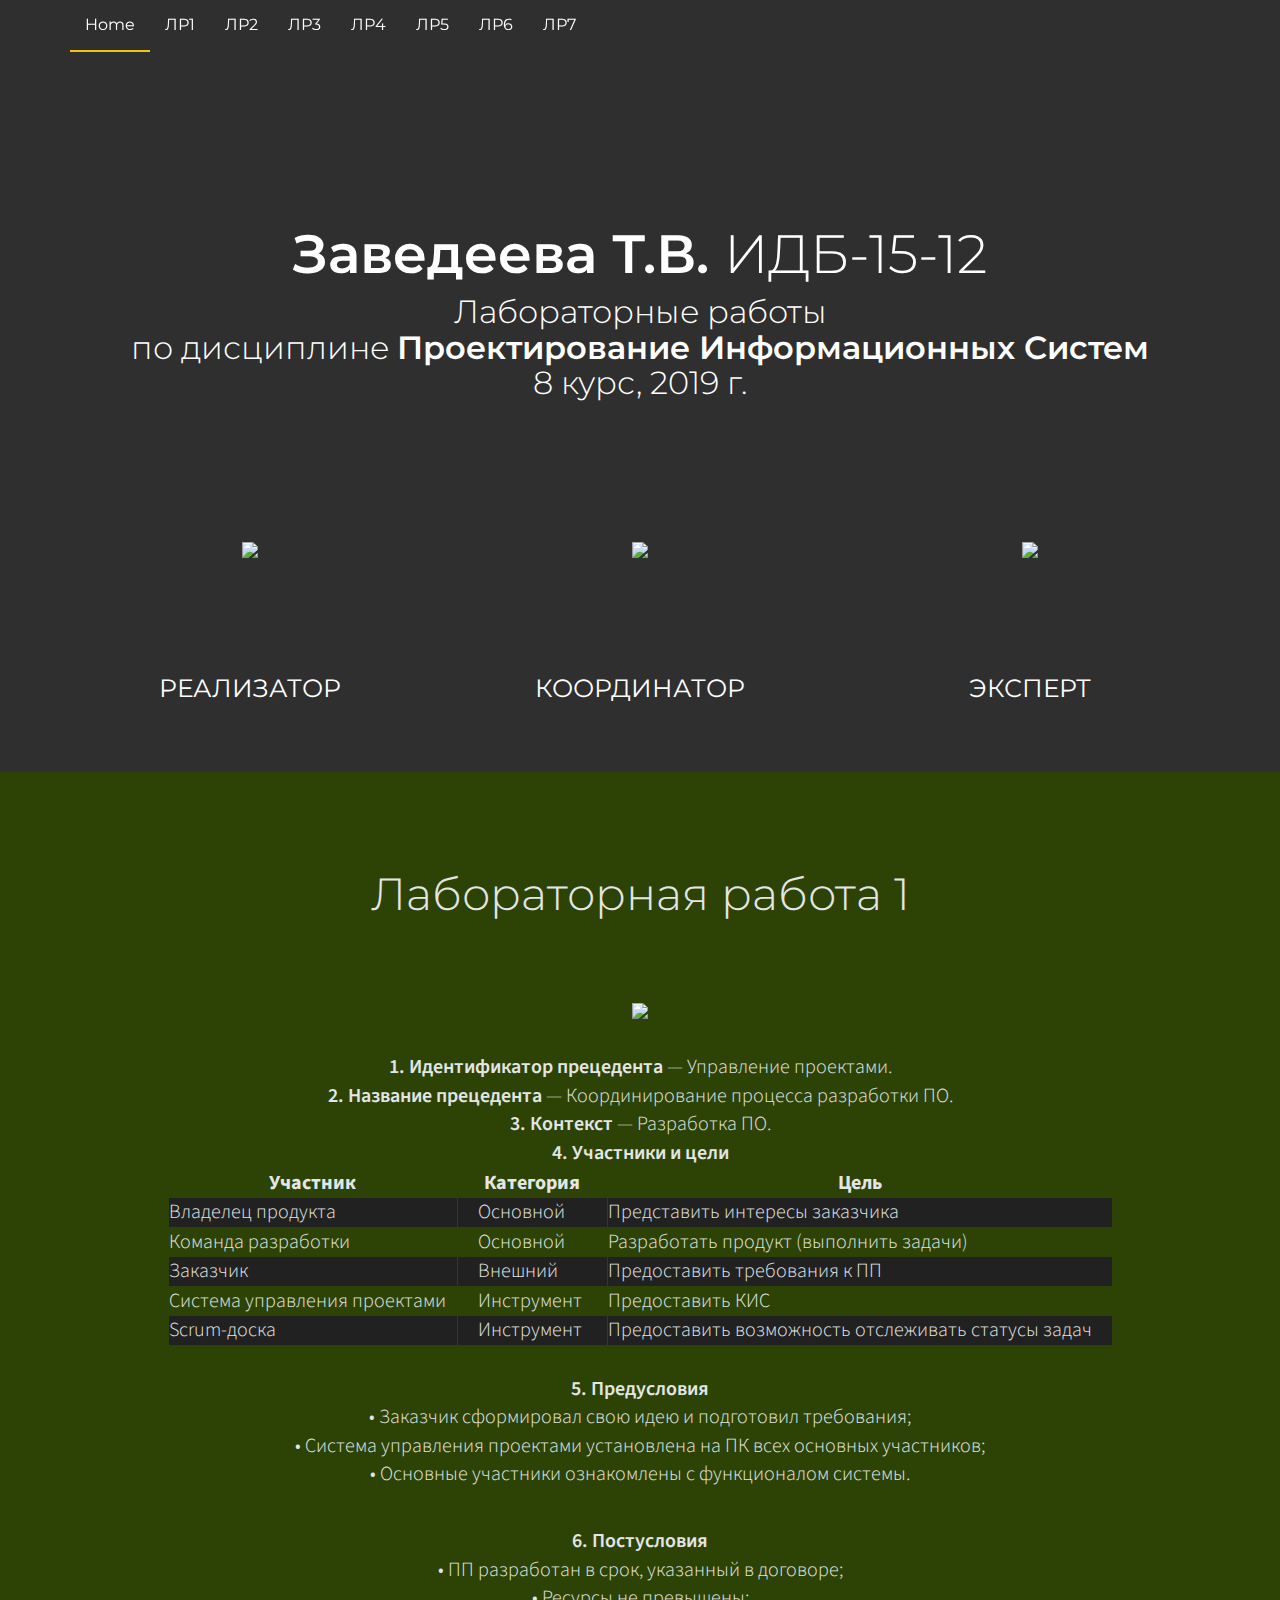
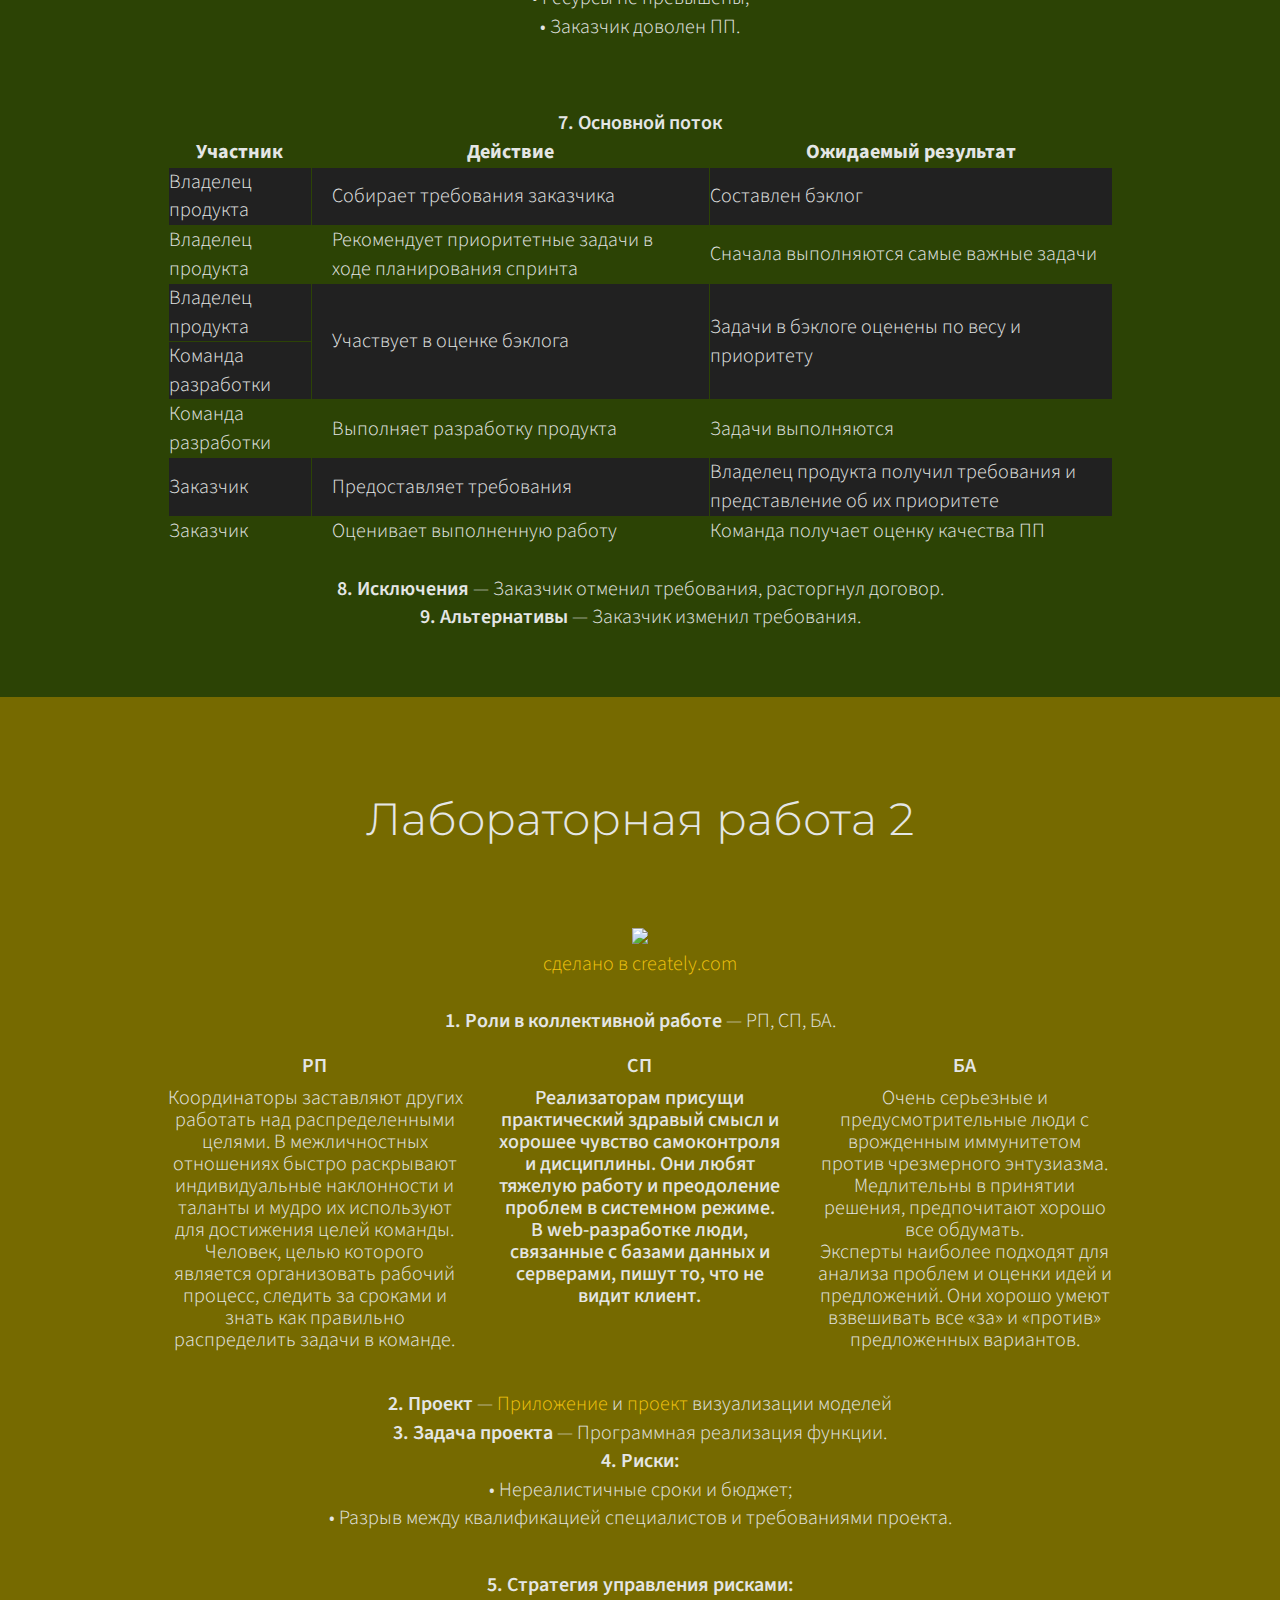
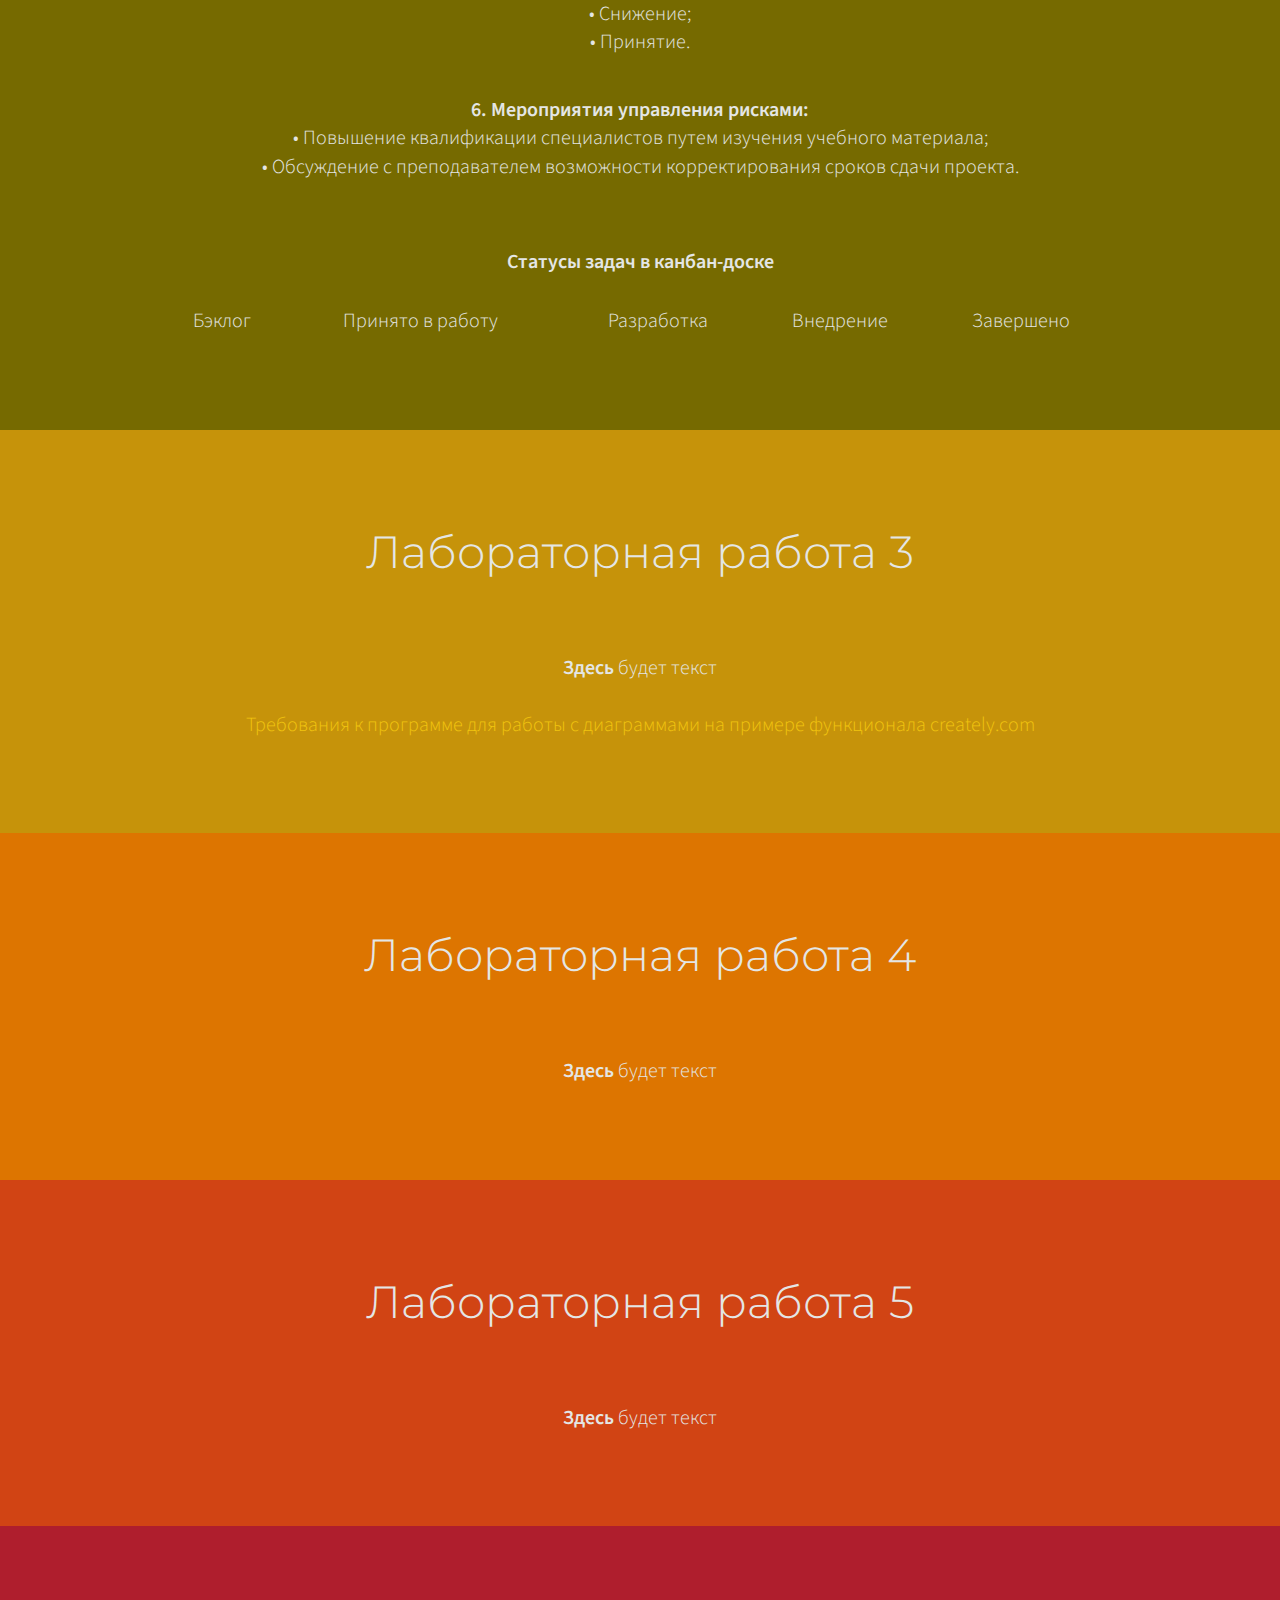
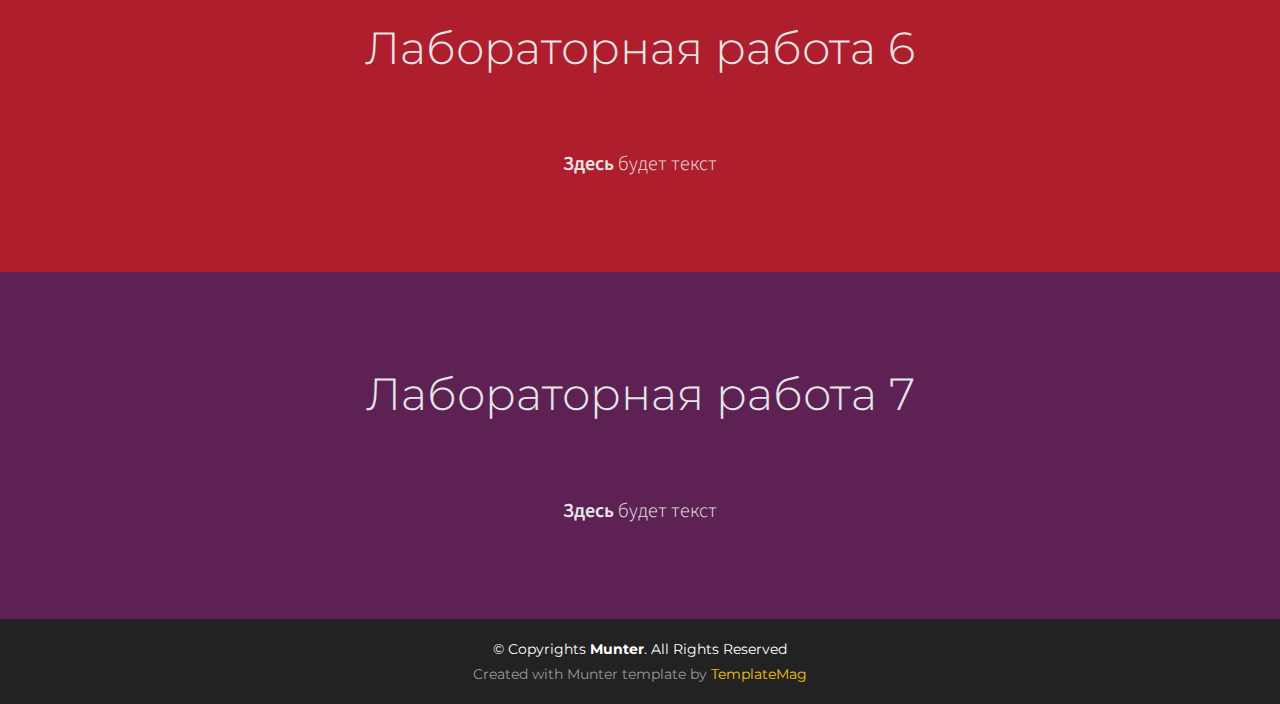
==== index.html @ 6a6ac582 "Update index.html" ====
<!DOCTYPE html>
<html lang="en">
<head>
  <meta charset="utf-8">
  <title>Заведеева Т.В. ИДБ-15-12</title>
  <meta content="width=device-width, initial-scale=1.0" name="viewport">
  <meta content="" name="keywords">
  <meta content="" name="description">

  <!-- Favicons -->
  <link href="img/ok-hand-sign_1f44c.png" rel="icon">
  <link href="img/ok-hand-sign_1f44c.png" rel="apple-touch-icon">

  <!-- Google Fonts -->
  <!-- <link href="https://fonts.googleapis.com/css?family=Titillium+Web:400,600,300,200&subset=latin,latin-ext" rel="stylesheet"> -->
  <link href="https://fonts.googleapis.com/css?family=Montserrat:300,600|Source+Sans+Pro:300,600&amp;subset=cyrillic,cyrillic-ext" rel="stylesheet">
  <!-- <link href="https://fonts.googleapis.com/css?family=Source+Sans+Pro:300,600&amp;subset=cyrillic,cyrillic-ext" rel="stylesheet"> -->
	
  <!-- Bootstrap CSS File -->
  <link href="lib/bootstrap/css/bootstrap.min.css" rel="stylesheet">

  <!-- Libraries CSS Files -->
  <link href="lib/font-awesome/css/font-awesome.min.css" rel="stylesheet">
  <link href="lib/fancybox/fancybox.css" rel="stylesheet">

  <!-- Main Stylesheet File -->
  <link href="css/style.css" rel="stylesheet">

  <link rel="prefetch" href="img/zoom.png">
</head>

<body data-spy="scroll" data-offset="58" data-target="#navigation">

  <!-- Fixed navbar -->
  <div id="navigation" class="navbar navbar-fixed-top">
    <div class="container">
      <div class="navbar-header">
        <button type="button" class="navbar-toggle" data-toggle="collapse" data-target=".navbar-collapse">
          <i class="fa fa-bars"></i>
        </button>
      </div>
      <div class="navbar-collapse collapse">
        <ul class="nav navbar-nav">
          <li class="active"><a href="#intro" class="smoothscroll">Home</a></li>
          <li><a href="#lr1" class="smoothscroll">ЛР1</a></li>
          <li><a href="#lr2" class="smoothscroll">ЛР2</a></li>
          <li><a href="#lr3" class="smoothscroll">ЛР3</a></li>
          <li><a href="#lr4" class="smoothscroll">ЛР4</a></li>
          <li><a href="#lr5" class="smoothscroll">ЛР5</a></li>
          <li><a href="#lr6" class="smoothscroll">ЛР6</a></li>
          <li><a href="#lr7" class="smoothscroll">ЛР7</a></li>
        </ul>
      </div>
      <!--/.nav-collapse -->
    </div>
  </div>

  <!-- === MAIN Background === -->
  <div class="slide story" id="intro" data-slide="1">
    <div class="container">
      <div id="home-row-1" class="row clearfix">
        <div class="col-12">
          <h1 class="font-semibold">Заведеева Т.В. <span class="font-light">ИДБ-15-12</span></h1>
          <h4 class="font-light">Лабораторные работы<br>
            по дисциплине <span class="font-semibold">Проектирование Информационных Систем</span><br>
            8 курс, 2019 г.</h4>
          <br>
          <br>
        </div>
        <!-- /col-12 -->
      </div>
      <!-- /row -->
      <div id="home-row-2" class="row clearfix">
        <div class="col-12 col-sm-4">
          <a href="#roles" class="smoothscroll navigation-slide-a"><div class="home-hover navigation-slide"><img src="img/s2.png"></div><span>РЕАЛИЗАТОР</span></a>
        </div>

        <div class="col-12 col-sm-4">
          <a href="roles" class="smoothscroll navigation-slide-a"><div class="home-hover navigation-slide"><img src="img/s1.png"></div><span>КООРДИНАТОР</span></a>
        </div>

        <div class="col-12 col-sm-4">
          <a href="roles" class="smoothscroll navigation-slide-a"><div class="home-hover navigation-slide"><img src="img/s3.png"></div><span>ЭКСПЕРТ</span></a>
        </div>
      </div>
      <!-- /row -->
    </div>
    <!-- /container -->
  </div>
  <!-- /slide1 -->

    <!-- === Slide LR1 === -->
  <div class="slide story" id="lr1" data-slide="2">
    <div class="container">
      <div class="row title-row">
        <div class="col-12 font-light">Лабораторная работа 1</div>
      </div>
      <!-- /row -->
      <div class="row line-row">
        <div class="hr">&nbsp;</div>
      </div>
      <!-- /row -->
      <div class="row subtitle-row">
        <div class="col-sm-1 hidden-sm">&nbsp;</div>
        <div class="col-12 col-sm-10 font-regular">
					<img style="width: 100%;" src="img/plantuml.png"><br/><br/>
					<span class="font-black">1. Идентификатор прецедента</span> — Управление проектами.<br/> 
          <span class="font-black">2. Название прецедента</span> — Координирование процесса разработки ПО.<br/>
          <span class="font-black">3. Контекст</span> — Разработка ПО.<br/>
          <span class="font-black">4. Участники и цели</span><br/>
<table style="width:100%;border-collapse: collapse; border: solid transparent 1.0pt;" border="1" cellspacing="20" cellpadding="5">
	<thead>
		<tr>
			<th style="text-align: center;" scope="col">Участник</th>
			<th style="text-align: center;" scope="col">Категория</th>
			<th style="text-align: center;" scope="col">Цель</th>
		</tr>
	</thead>
	<tbody>
		<tr style="background: #212121">
			<td style="text-align: left;">Владелец продукта</td>
			<td style="text-align: left;padding-left: 20px;padding-right: 20px;">Основной</td>
			<td style="text-align: left;">Представить интересы заказчика</td>
		</tr>
		<tr>
			<td style="text-align: left;">Команда разработки</td>
			<td style="text-align: left;padding-left: 20px;padding-right: 20px;">Основной</td>
			<td style="text-align: left;">Разработать продукт (выполнить задачи)</td>
		</tr>
		<tr style="background: #212121">
			<td style="text-align: left;">Заказчик</td>
			<td style="text-align: left;padding-left: 20px;padding-right: 20px;">Внешний</td>
			<td style="text-align: left;">Предоставить требования к ПП</td>
		</tr>
		<tr>
			<td style="text-align: left;">Система управления проектами</td>
			<td style="text-align: left;padding-left: 20px;padding-right: 20px;">Инструмент</td>
			<td style="text-align: left;">Предоставить КИС</td>
		</tr>
		<tr style="background: #212121">
			<td style="text-align: left;">Scrum-доска</td>
			<td style="text-align: left;padding-left: 20px;padding-right: 20px;">Инструмент</td>
			<td style="text-align: left;">Предоставить возможность отслеживать статусы задач</td>
		</tr>
	</tbody>
</table><br/>
          <span class="font-black">5. Предусловия</span><br/>
					<ul type="none" style="padding-left: 0px;">
						<li>• Заказчик сформировал свою идею&nbsp;и подготовил требования;</li>
						<li>• Система управления проектами установлена на ПК всех основных участников;</li>
						<li>• Основные участники ознакомлены с функционалом системы.</li>
					</ul><br/>
          <span class="font-black">6. Постусловия</span><br/>
					<ul type="none" style="padding-left: 0px;">
						<li>• ПП разработан в срок, указанный в договоре;</li>
						<li>• Ресурсы не превышены;</li>
						<li>• Заказчик доволен ПП.</li>
					</ul><br/><br/>
          <span class="font-black">7. Основной поток</span><br/>
		
<table style="width:100%;border-collapse: collapse; border: solid transparent 1.0pt;" border="1" cellspacing="20" cellpadding="5" >
	<thead>
		<tr>
			<th style="text-align: center;" scope="col">Участник</th>
			<th style="text-align: center;" scope="col">Действие</th>
			<th style="text-align: center;" scope="col">Ожидаемый результат</th>
		</tr>
	</thead>
	<tbody>
		<tr style="background: #212121">
			<td style="text-align: left;">Владелец продукта</td>
			<td style="text-align: left;padding-left: 20px;padding-right: 20px;">Собирает требования заказчика</td>
			<td style="text-align: left;">Составлен бэклог</td>
		</tr>
		<tr>
			<td style="text-align: left;">Владелец продукта</td>
			<td style="text-align: left;padding-left: 20px;padding-right: 20px;">Рекомендует приоритетные задачи в ходе планирования спринта</td>
			<td style="text-align: left;">Сначала выполняются самые важные задачи</td>
		</tr>
		<tr style="background: #212121">
			<td style="text-align: left;">Владелец продукта</td>
			<td rowspan="2" style="text-align: left;padding-left: 20px;padding-right: 20px;">Участвует в оценке бэклога</td>
			<td rowspan="2" style="text-align: left;">Задачи в бэклоге оценены по весу и приоритету</td>
		</tr>
		<tr style="background: #212121">
			<td style="text-align: left;">Команда разработки</td>
			<!-- <td style="text-align: left;">Участвует в оценке бэклога</td>
			<td style="text-align: left;">Задачи в бэклоге оценены по весу и приоритету</td> -->
		</tr>
		<tr>
			<td style="text-align: left;">Команда разработки</td>
			<td style="text-align: left;padding-left: 20px;padding-right: 20px;">Выполняет разработку продукта</td>
			<td style="text-align: left;">Задачи выполняются</td>
		</tr>
		<tr style="background: #212121">
			<td style="text-align: left;">Заказчик</td>
			<td style="text-align: left;padding-left: 20px;padding-right: 20px;">Предоставляет требования</td>
			<td style="text-align: left;">Владелец продукта получил требования и представление об их приоритете</td>
		</tr>
		<tr>
			<td style="text-align: left;">Заказчик</td>
			<td style="text-align: left;padding-left: 20px;padding-right: 20px;">Оценивает выполненную работу</td>
			<td style="text-align: left;">Команда получает оценку качества ПП</td>
		</tr>
	</tbody>
</table><br/>
          <span class="font-black">8. Исключения</span> — Заказчик отменил требования, расторгнул договор.<br/>
          <span class="font-black">9. Альтернативы</span> — Заказчик изменил требования.<br/>
        </div>
        <div class="col-sm-1 hidden-sm">&nbsp;</div>
      </div>
      <!-- /row -->
    </div>
    <!-- /container -->
  </div>
  <!-- /slide LR1 -->
  
      <!-- === Slide LR2 === -->
  <div class="slide story" id="lr2" data-slide="3">
    <div class="container">
      <div class="row title-row">
        <div class="col-12 font-light">Лабораторная работа 2</div>
      </div>
      <!-- /row -->
      <div class="row line-row">
        <div class="hr">&nbsp;</div>
      </div>
      <!-- /row -->
      <div class="row subtitle-row">
        <div class="col-sm-1 hidden-sm">&nbsp;</div>
        <div class="col-12 col-sm-10 font-regular">
		<a style="color: #f1c40f;" href="https://creately.com/"><img style="width: 100%;" src="img/rrr.png"><br/>
		сделано в creately.com</a><br/><br/>
          <span class="font-black">1. Роли в коллективной работе</span> — РП, СП, БА.<br/>
						<div class="row content-row" id="roles">
							<div class="col-12 col-lg-4 col-sm-4">
								<h2 class="font-black">РП</h2>
								<h4 class="font-regular">Координаторы заставляют других работать над распределенными целями. В межличностных отношениях быстро раскрывают индивидуальные наклонности и таланты и мудро их используют для достижения целей команды.<br/>Человек, целью которого является организовать рабочий процесс, следить за сроками и знать как правильно распределить задачи в команде.</h4>
							</div>
							<!-- /col12 -->
							<div class="col-12 col-lg-4 col-sm-4">
								<h2 class="font-black">СП</h2>
								<h4 class="font-thin" style="font-size: 20px">Реализаторам присущи практический здравый смысл и хорошее чувство самоконтроля и дисциплины. Они любят тяжелую работу и преодоление проблем в системном режиме.<br/>В web-разработке люди, связанные с базами данных и серверами, пишут то, что не видит клиент.</h4>
							</div>
							<!-- /col12 -->
							<div class="col-12 col-lg-4 col-sm-4">
								<h2 class="font-black">БА</h2>
								<h4 class="font-regular">Очень серьезные и предусмотрительные люди с врожденным иммунитетом против чрезмерного энтузиазма. Медлительны в принятии решения, предпочитают хорошо все обдумать.<br/>Эксперты наиболее подходят для анализа проблем и оценки идей и предложений. Они хорошо умеют взвешивать все «за» и «против» предложенных вариантов.</h4>
							</div>
							<!-- /col12 -->
						</div><br/>
					<span class="font-black">2. Проект</span> — <a href="https://github.com/stankin/oop-app/tree/master" style="color: #f1c40f;">Приложение</a> и <a href="https://github.com/stankin/oop-app/projects/1" style="color: #f1c40f;">проект</a> визуализации моделей<br/>
					<span class="font-black">3. Задача проекта</span> — Программная реализация функции.<br/>
					<span class="font-black">4. Риски:</span><br/>
						<ul type="none" style="padding-left: 0px;">
							<li>• Нереалистичные сроки и бюджет;</li>
							<li>• Разрыв между квалификацией специалистов и требованиями проекта.</li>
						</ul><br/>
					<span class="font-black">5. Стратегия управления рисками:</span><br/>
						<ul type="none" style="padding-left: 0px;">
							<li>• Снижение;</li>
							<li>• Принятие.</li>
						</ul><br/>
					<span class="font-black">6. Мероприятия управления рисками:</span><br/>
						<ul type="none" style="padding-left: 0px;">
							<li>• Повышение квалификации специалистов путем изучения учебного материала;</li>
							<li>• Обсуждение с преподавателем возможности корректирования сроков сдачи проекта.</li>
						</ul><br/><br/>
					<span class="font-black">Статусы задач в канбан-доске</span><br/><br/>
					
					<table style="width:100%;border-collapse: collapse; border: solid transparent 1.0pt;" border="1" cellspacing="20" cellpadding="5">
						<tbody>
							<tr>
								<td style="text-align: center;" scope="col">Бэклог</td>
								<td style="text-align: center;" scope="col">Принято в работу</td>
								<td style="text-align: center;" scope="col">Разработка</td>
								<td style="text-align: center;" scope="col">Внедрение</td>
								<td style="text-align: center;" scope="col">Завершено</td>
							</tr>
						</tbody>
					</table>
					<br/>

        </div>
        <div class="col-sm-1 hidden-sm">&nbsp;</div>
      </div>
      <!-- /row -->
    </div>
    <!-- /container -->
  </div>
  <!-- /slide LR2 -->
  
<!-- === Slide LR3 === -->
  <div class="slide story" id="lr3" data-slide="4">
    <div class="container">
      <div class="row title-row">
        <div class="col-12 font-light">Лабораторная работа 3</div>
      </div>
      <!-- /row -->
      <div class="row line-row">
        <div class="hr">&nbsp;</div>
      </div>
      <!-- /row -->
      <div class="row subtitle-row">
        <div class="col-sm-1 hidden-sm">&nbsp;</div>
        <div class="col-12 col-sm-10 font-regular">
          <span class="font-black">Здесь </span>будет текст<br/><br/>
					<a style="color: #f1c40f;" href="https://github.com/stankin/design-2019/wiki/sem3#%D0%A2%D1%80%D0%B5%D0%B1%D0%BE%D0%B2%D0%B0%D0%BD%D0%B8%D1%8F-%D0%BA-%D0%BF%D1%80%D0%BE%D0%B3%D1%80%D0%B0%D0%BC%D0%BC%D0%B5-%D0%B4%D0%BB%D1%8F-%D1%80%D0%B0%D0%B1%D0%BE%D1%82%D1%8B-%D1%81-%D0%B4%D0%B8%D0%B0%D0%B3%D1%80%D0%B0%D0%BC%D0%BC%D0%B0%D0%BC%D0%B8-%D0%BE%D1%82-%D0%97%D0%B0%D0%B2%D0%B5%D0%B4%D0%B5%D0%B5%D0%B2%D0%BE%D0%B9-%D0%A2%D0%92-%D0%98%D0%94%D0%91-15-12">Требования к программе для работы с диаграммами на примере функционала creately.com</a><br/><br/>
        </div>
        <div class="col-sm-1 hidden-sm">&nbsp;</div>
      </div>
      <!-- /row -->
    </div>
    <!-- /container -->
  </div>
<!-- /slide LR3 -->
  
<!-- === Slide LR4 === -->
  <div class="slide story" id="lr4" data-slide="5">
    <div class="container">
      <div class="row title-row">
        <div class="col-12 font-light">Лабораторная работа 4</div>
      </div>
      <!-- /row -->
      <div class="row line-row">
        <div class="hr">&nbsp;</div>
      </div>
      <!-- /row -->
      <div class="row subtitle-row">
        <div class="col-sm-1 hidden-sm">&nbsp;</div>
        <div class="col-12 col-sm-10 font-regular">
          <span class="font-black">Здесь </span>будет текст<br/><br/>
        </div>
        <div class="col-sm-1 hidden-sm">&nbsp;</div>
      </div>
      <!-- /row -->
    </div>
    <!-- /container -->
  </div>
<!-- /slide LR4 -->
  
  <!-- === Slide LR5 === -->
  <div class="slide story" id="lr5" data-slide="6">
    <div class="container">
      <div class="row title-row">
        <div class="col-12 font-light">Лабораторная работа 5</div>
      </div>
      <!-- /row -->
      <div class="row line-row">
        <div class="hr">&nbsp;</div>
      </div>
      <!-- /row -->
      <div class="row subtitle-row">
        <div class="col-sm-1 hidden-sm">&nbsp;</div>
        <div class="col-12 col-sm-10 font-regular">
          <span class="font-black">Здесь </span>будет текст<br/><br/>
        </div>
        <div class="col-sm-1 hidden-sm">&nbsp;</div>
      </div>
      <!-- /row -->
    </div>
    <!-- /container -->
  </div>
<!-- /slide LR5 -->
  
    <!-- === Slide LR6 === -->
  <div class="slide story" id="lr6" data-slide="7">
    <div class="container">
      <div class="row title-row">
        <div class="col-12 font-light">Лабораторная работа 6</div>
      </div>
      <!-- /row -->
      <div class="row line-row">
        <div class="hr">&nbsp;</div>
      </div>
      <!-- /row -->
      <div class="row subtitle-row">
        <div class="col-sm-1 hidden-sm">&nbsp;</div>
        <div class="col-12 col-sm-10 font-regular">
          <span class="font-black">Здесь </span>будет текст<br/><br/>
        </div>
        <div class="col-sm-1 hidden-sm">&nbsp;</div>
      </div>
      <!-- /row -->
    </div>
    <!-- /container -->
  </div>
<!-- /slide LR6 -->
  
      <!-- === Slide LR7 === -->
  <div class="slide story" id="lr7" data-slide="8">
    <div class="container">
      <div class="row title-row">
        <div class="col-12 font-light">Лабораторная работа 7</div>
      </div>
      <!-- /row -->
      <div class="row line-row">
        <div class="hr">&nbsp;</div>
      </div>
      <!-- /row -->
      <div class="row subtitle-row">
        <div class="col-sm-1 hidden-sm">&nbsp;</div>
        <div class="col-12 col-sm-10 font-regular">
          <span class="font-black">Здесь </span>будет текст<br/><br/>
        </div>
        <div class="col-sm-1 hidden-sm">&nbsp;</div>
      </div>
      <!-- /row -->
    </div>
    <!-- /container -->
  </div>
<!-- /slide LR7 -->

  <div id="copyrights">
    <div class="container">
      <p>
        &copy; Copyrights <strong>Munter</strong>. All Rights Reserved
      </p>
      <div class="credits">
        <!--
          You are NOT allowed to delete the credit link to TemplateMag with free version.
          You can delete the credit link only if you bought the pro version.
          Buy the pro version with working PHP/AJAX contact form: https://templatemag.com/munter-bootstrap-one-page-template/
          Licensing information: https://templatemag.com/license/
        -->
        Created with Munter template by <a href="https://templatemag.com/">TemplateMag</a>
      </div>
    </div>
  </div>

  <!-- JavaScript Libraries -->
  <script src="lib/jquery/jquery.min.js"></script>
  <script src="lib/bootstrap/js/bootstrap.min.js"></script>
  <script src="lib/easing/easing.min.js"></script>
  <script src="lib/php-mail-form/validate.js"></script>
  <script src="lib/fancybox/fancybox.js"></script>

  <!-- Template Main Javascript File -->
  <script src="js/main.js"></script>

</body>
</html>
---- css/style.css ----
.font-regular {
  font-family: "Source Sans Pro", sans-serif;
  font-weight: 300;
  font-size: 20px;
}

.font-black {
  font-family: "Source Sans Pro", sans-serif;
  font-weight: 600;
  font-size: 20px;
}

.font-semibold {
  font-family: "Montserrat", sans-serif;
  font-weight: 600;
}

.font-light {
  font-family: "Montserrat", sans-serif;
  font-weight: 300;
}

* {
  position: relative;
}

.breaker {
  clear: both;
  font-size: 1px;
  line-height: 1px;
  height: 1px;
}

html, body {
  height: 100%;
  width: 100%;
}

body {
  background-color: #2f2f2f;
  font-family: "Montserrat", sans-serif;
  font-weight: normal;
  overflow-x: hidden;
  -webkit-font-smoothing: antialiased !important;
}

.justify-text {
  text-align: justify;
}

.navbar {
  background-color: rgba( 255, 255, 2555, .0);
  border-bottom: 0 none;
  font-size: 12px;
  transition: .25s all linear;
}

.navbar .nav a {
  color: #fff;
  font-weight: 400;
  font-size: 16px;
}

.navbar .nav a:hover, .navbar .nav a:focus {
  background: none;
}
.navbar .active a {
  border-bottom: 2px solid #F1C40F;
}

.navbar-scrolled {
  background-color: rgba( 0, 0, 0, .5);
}

.navbar-toggle i {
  color: #fff;
  font-size: 22px;
}

@media (min-width: 768px) and (max-width: 991px) {
  #process .content-row h2 {
    min-height: 6em;
  }
}

@media (max-width: 767px) {
  .navbar-collapse {
    background-color: rgba( 0, 0, 0, .8);
  }
}

:focus {
  outline: none;
}

::-moz-focus-inner {
  border: 0;
}

.slide {
  background-position: center center;
  background-repeat: no-repeat;
  padding-bottom: 65px;
  padding-top: 50px;
  text-align: center;
}

#intro {
  background-image: url('../img/bg4.jpg');
  color: #ffffff;
  -webkit-background-size: 100%;
  -moz-background-size: 100%;
  -o-background-size: 100%;
  background-size: 100%;
  -webkit-background-size: cover;
  -moz-background-size: cover;
  -o-background-size: cover;
  background-size: cover;
  width: 100%;
  background-attachment: relative;
  background-position: center center;
}

#intro h1 {
  padding-top: 130px;
}

@media (max-width: 991px) {
  #intro {
    background-position: -70% 0, 170% 0;
  }
}

@media (max-width: 767px) {
  #intro {
    background-image: none;
  }
}

#home-row-1, #home-row-2 {
  padding-top: 25px;
}

#home-row-1 h1 {
  font-size: 54px;
}

#home-row-1 h4 {
  font-size: 32px;
}

#home-row-2 {
  font-size: 25px;
}

#home-row-2 .col-12 {
  height: 232px;
  padding-top: 30px;
}

#home-row-2 .col-12 .home-hover {
  height: 166px;
  overflow: hidden;
  padding-top: 26px;
  transition: all ease-in .5s;
}

#home-row-2 .col-12 .home-hover:hover {
  height: 166px;
  padding-top: 0;
}

@media (max-width: 767px) {
  #home-row-1, #home-row-2 {
    padding-top: 16px;
  }
  #home-row-1 h1 {
    font-size: 35px;
  }
  #home-row-1 h4 {
    font-size: 21px;
  }
  #home-row-2 {
    font-size: 16px;
  }
}

#lr1 {
  background-color: #2C4305;
  color: #e4e6e5;
  padding-top: 90px;
}
.title-row {
  font-size: 45px;
  padding-bottom: 50px;
}

#lr2 {
  background-color: #766A00;
  color: #e4e6e5;
  padding-top: 90px;
}
.title-row {
  font-size: 45px;
  padding-bottom: 50px;
}

#lr3 {
  background-color: #C6930A;
  color: #e4e6e5;
  padding-top: 90px;
}
.title-row {
  font-size: 45px;
  padding-bottom: 50px;
}

#lr4 {
  background-color: #DD7500;
  color: #e4e6e5;
  padding-top: 90px;
}
.title-row {
  font-size: 45px;
  padding-bottom: 50px;
}

#lr5 {
  background-color: #D14414;
  color: #e4e6e5;
  padding-top: 90px;
}
.title-row {
  font-size: 45px;
  padding-bottom: 50px;
}

#lr6 {
  background-color: #AF1E2D;
  color: #e4e6e5;
  padding-top: 90px;
}
.title-row {
  font-size: 45px;
  padding-bottom: 50px;
}

#lr7 {
  background-color: #5E2154;
  color: #e4e6e5;
  padding-top: 90px;
}
.title-row {
  font-size: 45px;
  padding-bottom: 50px;
}

#slide-7 {
  background-color: #002654;
  color: #e4e6e5;
  font-size: 35px;
  line-height: 50px;
  text-align: center;
}

#lightbox-out {
  background-color: rgba( 0, 0, 0, 0.7);
  height: 100%;
  position: fixed;
  width: 100%;
  z-index: 99999;
}

.with-hover-text span {
  display: none;
}

.zoom {
  background-image: url('../img/zoom.png');
  background-position: center center;
  background-repeat: no-repeat;
  height: 100%;
  left: 0;
  position: absolute;
  top: 0;
  width: 100%;
  z-index: 999;
}

#arrows {
  bottom: 10%;
  height: 80px;
  position: fixed;
  right: 10%;
  width: 80px;
  z-index: 1000;
}

#arrows div {
  background-image: url('../img/website-arrows.png');
  cursor: pointer;
  height: 30px;
  position: absolute;
  width: 30px;
}

#arrows div.disabled {
  cursor: default;
}

#arrow-up {
  background-position: 30px 0;
  left: 25px;
  top: 0;
}

#arrow-up.disabled {
  background-position: 0 0;
}

#arrow-down {
  background-position: 30px -30px;
  left: 25px;
  bottom: 0;
}

#arrow-down.disabled {
  background-position: 0 -30px;
}

#arrow-left {
  background-position: 30px -60px;
  left: 0;
  top: 25px;
}

#arrow-left.disabled {
  background-position: 0 -60px;
}

#arrow-right {
  background-position: 30px -90px;
  right: 0;
  top: 25px;
}

#arrow-right.disabled {
  background-position: 0 -90px;
}

.navigation-slide {
  cursor: pointer;
  text-align: center;
}

.navigation-slide-a {
  color: #fff !important;
  text-decoration: none !important;
}
/* Copyrights */

#copyrights {
  background: #222222;
  padding: 20px 0;
  text-align: center;
  color: #fff;
}

#copyrights p {
  margin-bottom: 5px;
}

#copyrights a {
  color: #F1C40F;
}
.credits {
  color: #999;
}
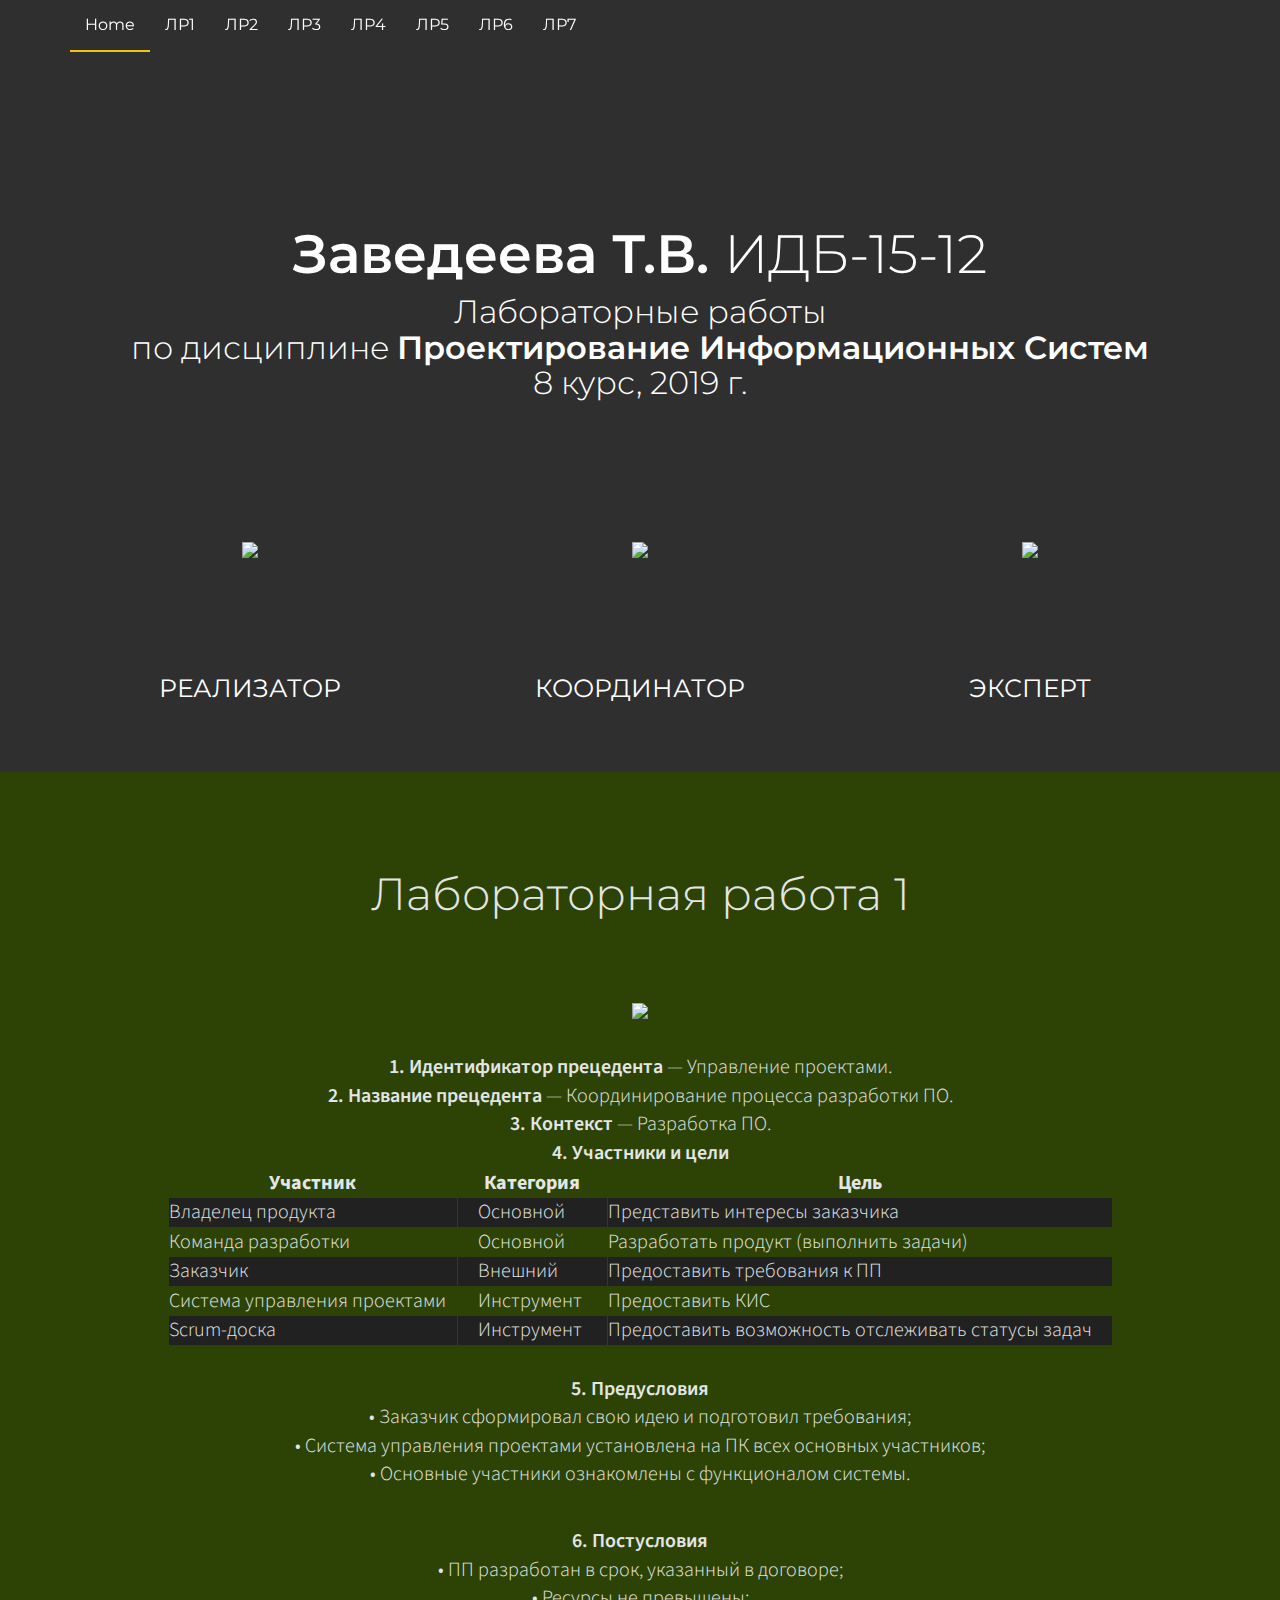
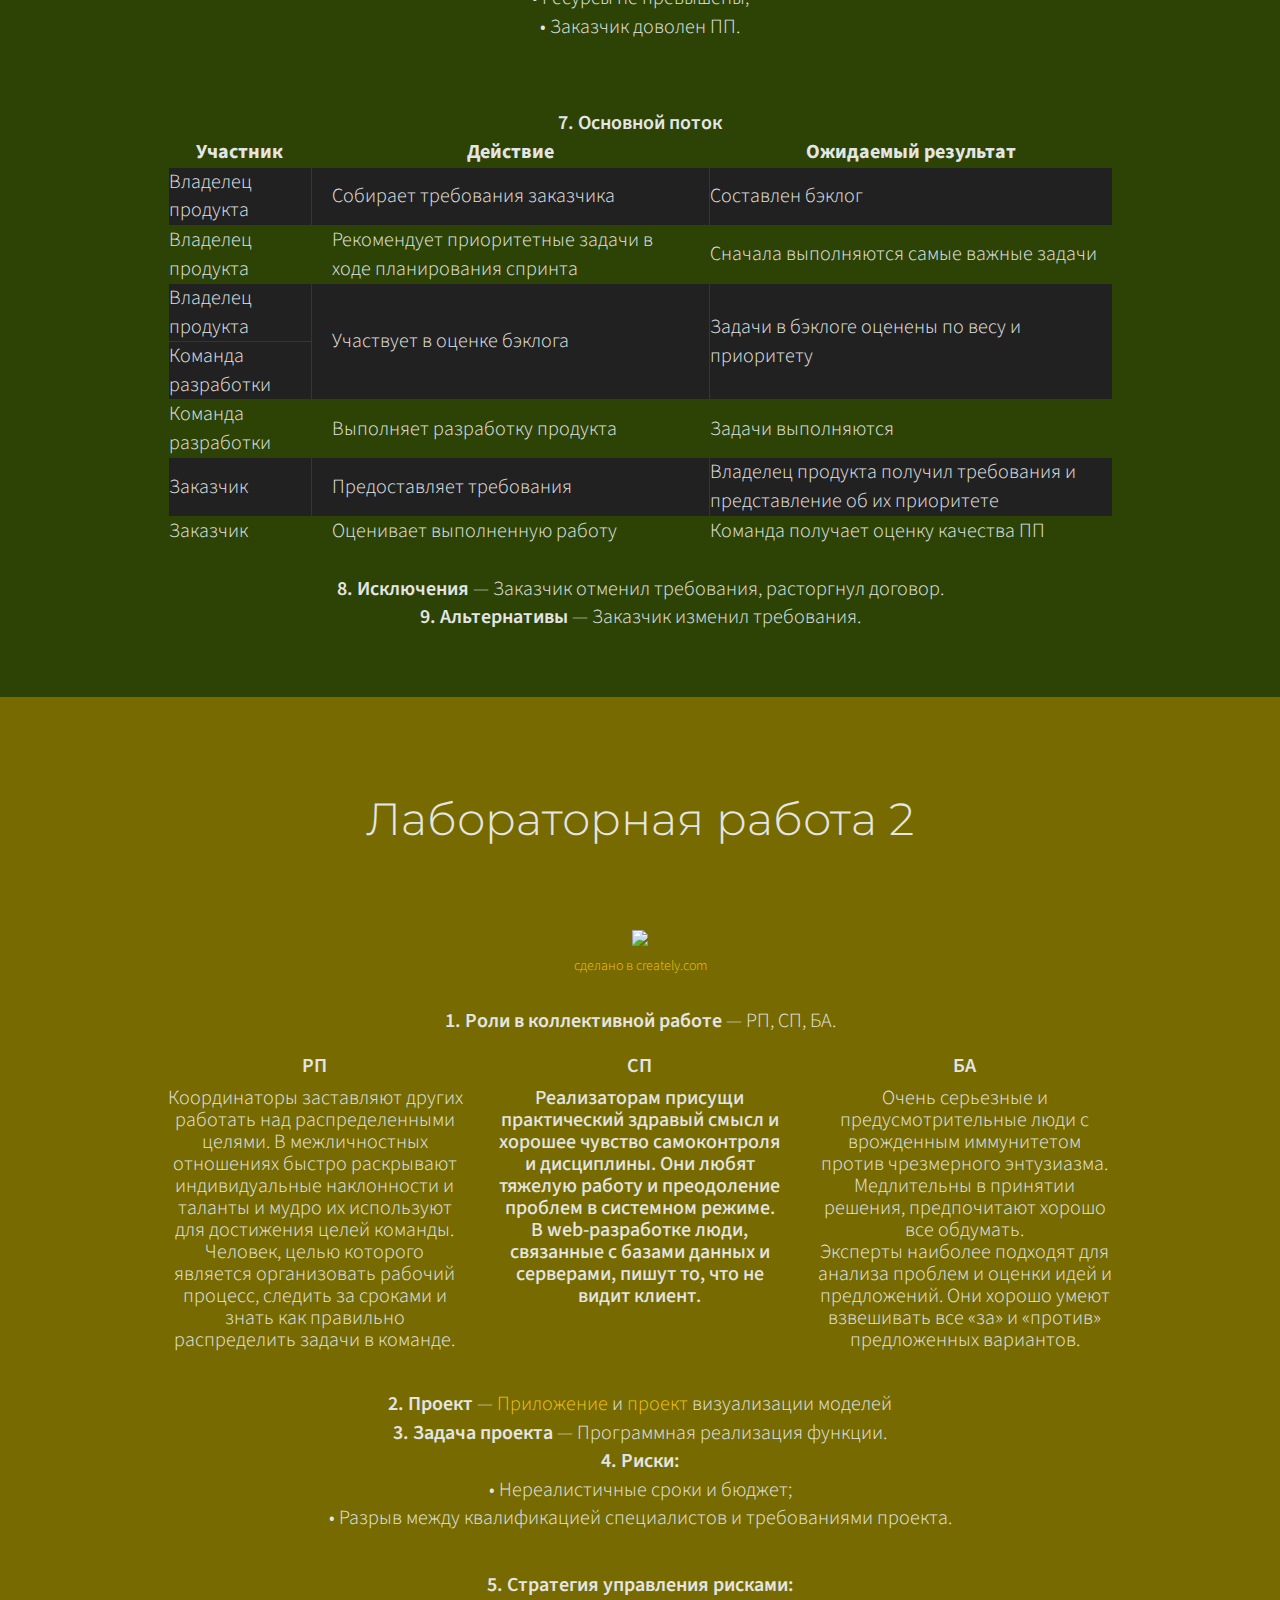
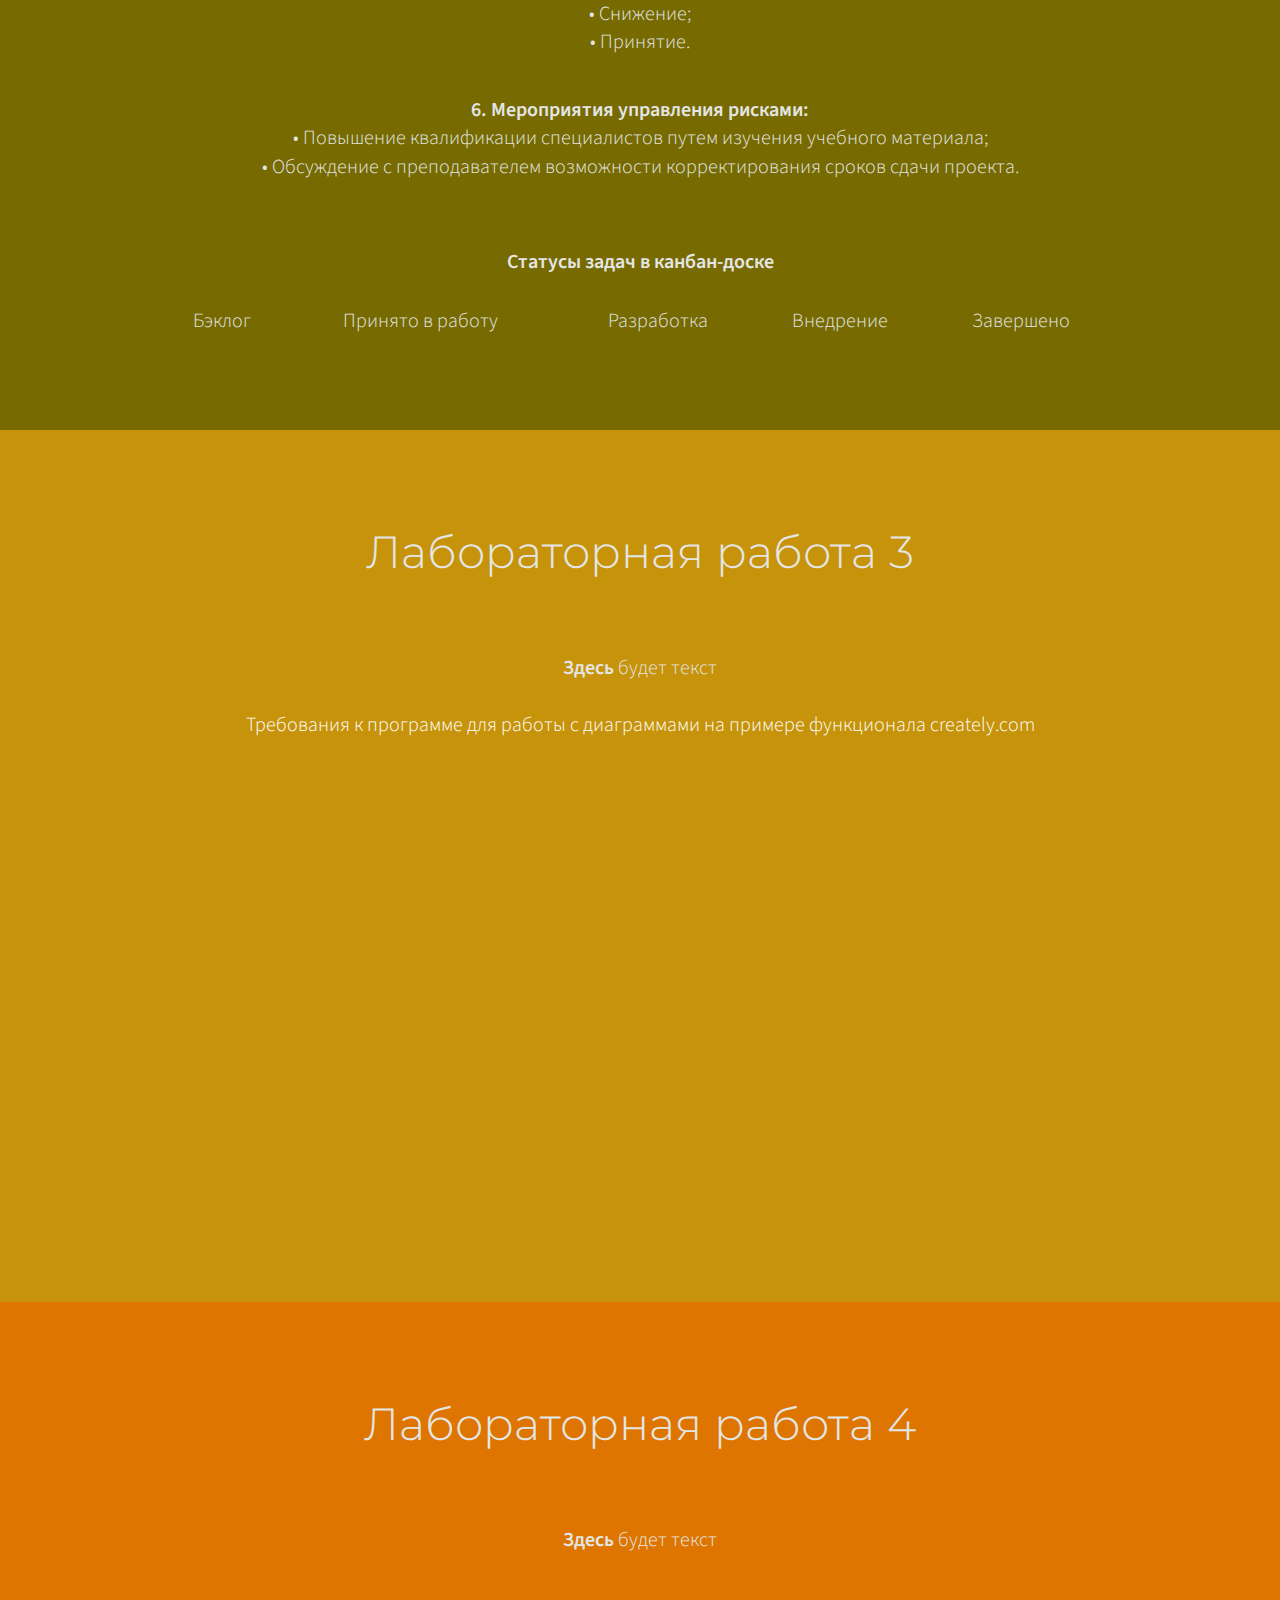
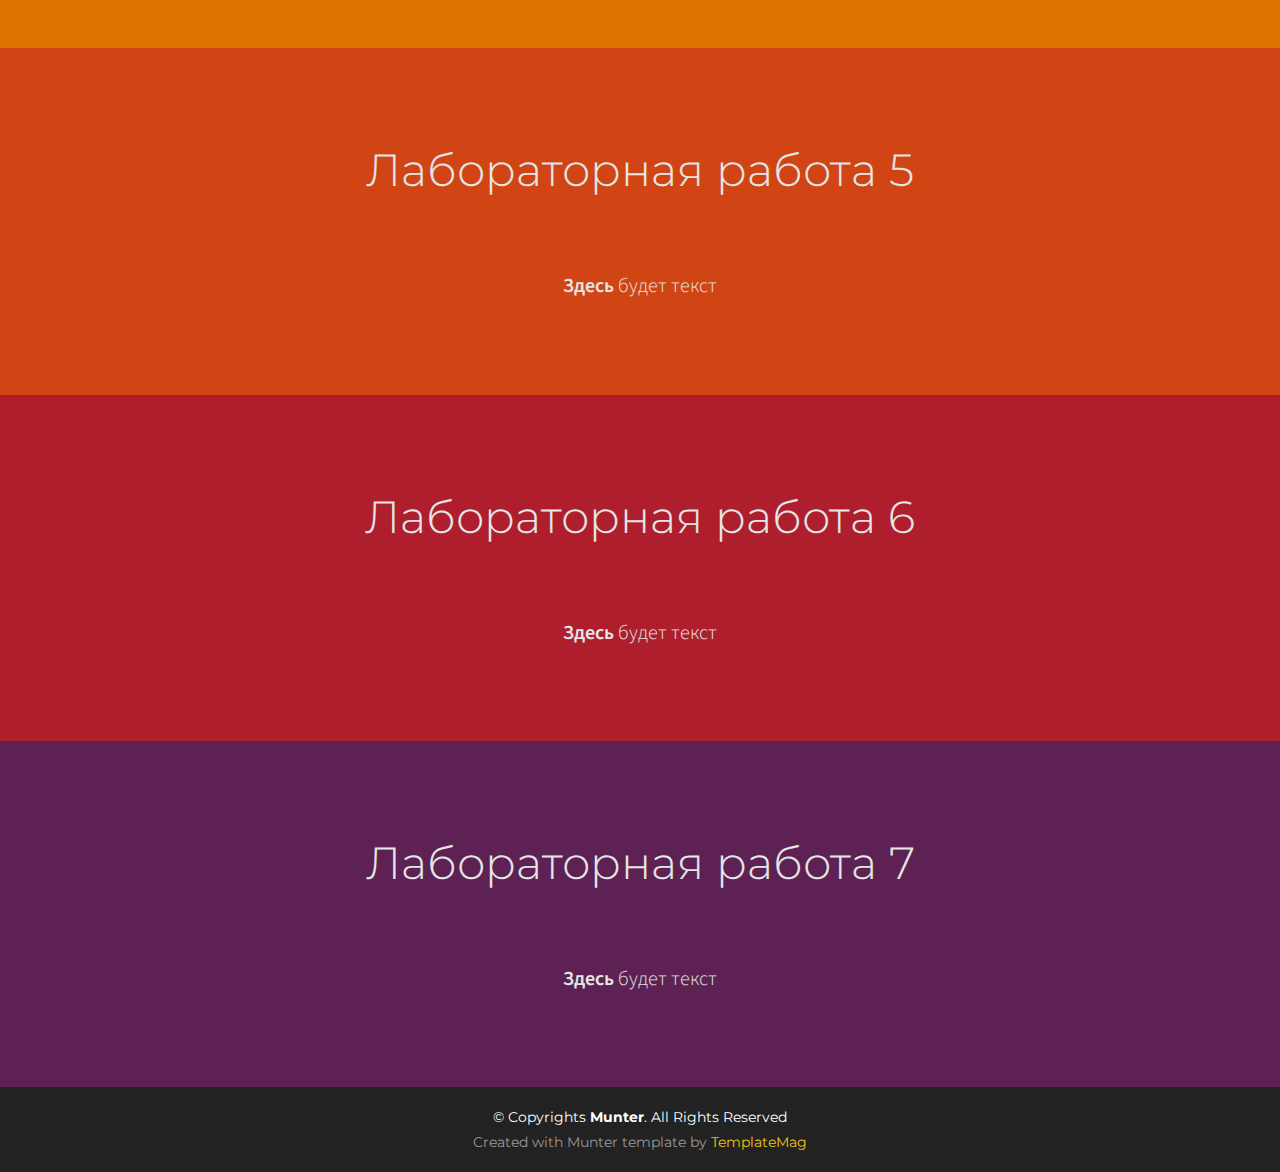
==== commit 6848f947: "Update index.html" ====
--- a/index.html
+++ b/index.html
@@ -6,6 +6,10 @@
   <meta content="width=device-width, initial-scale=1.0" name="viewport">
   <meta content="" name="keywords">
   <meta content="" name="description">
+  <meta name="viewport" content="width=device-width, initial-scale=1, user-scalable=no"/>
+  <meta name="apple-mobile-web-app-capable" content="yes" />
+  <meta name="apple-mobile-web-app-status-bar-style" content="black-translucent" />
+  <link rel="stylesheet" media="all" href="css/multiply-defense.css">
 
   <!-- Favicons -->
   <link href="img/ok-hand-sign_1f44c.png" rel="icon">
@@ -76,11 +80,11 @@
         </div>
 
         <div class="col-12 col-sm-4">
-          <a href="roles" class="smoothscroll navigation-slide-a"><div class="home-hover navigation-slide"><img src="img/s1.png"></div><span>КООРДИНАТОР</span></a>
+          <a href="#roles" class="smoothscroll navigation-slide-a"><div class="home-hover navigation-slide"><img src="img/s1.png"></div><span>КООРДИНАТОР</span></a>
         </div>
 
         <div class="col-12 col-sm-4">
-          <a href="roles" class="smoothscroll navigation-slide-a"><div class="home-hover navigation-slide"><img src="img/s3.png"></div><span>ЭКСПЕРТ</span></a>
+          <a href="#roles" class="smoothscroll navigation-slide-a"><div class="home-hover navigation-slide"><img src="img/s3.png"></div><span>ЭКСПЕРТ</span></a>
         </div>
       </div>
       <!-- /row -->
@@ -229,7 +233,7 @@
       <div class="row subtitle-row">
         <div class="col-sm-1 hidden-sm">&nbsp;</div>
         <div class="col-12 col-sm-10 font-regular">
-		<a style="color: #f1c40f;" href="https://creately.com/"><img style="width: 100%;" src="img/rrr.png"><br/>
+		<a style="color: #f1c40f; font-size: 14px" href="https://creately.com/"><img style="width: 100%;" src="img/rrr.png"><br/>
 		сделано в creately.com</a><br/><br/>
           <span class="font-black">1. Роли в коллективной работе</span> — РП, СП, БА.<br/>
 						<div class="row content-row" id="roles">
@@ -305,7 +309,16 @@
         <div class="col-sm-1 hidden-sm">&nbsp;</div>
         <div class="col-12 col-sm-10 font-regular">
           <span class="font-black">Здесь </span>будет текст<br/><br/>
-					<a style="color: #f1c40f;" href="https://github.com/stankin/design-2019/wiki/sem3#%D0%A2%D1%80%D0%B5%D0%B1%D0%BE%D0%B2%D0%B0%D0%BD%D0%B8%D1%8F-%D0%BA-%D0%BF%D1%80%D0%BE%D0%B3%D1%80%D0%B0%D0%BC%D0%BC%D0%B5-%D0%B4%D0%BB%D1%8F-%D1%80%D0%B0%D0%B1%D0%BE%D1%82%D1%8B-%D1%81-%D0%B4%D0%B8%D0%B0%D0%B3%D1%80%D0%B0%D0%BC%D0%BC%D0%B0%D0%BC%D0%B8-%D0%BE%D1%82-%D0%97%D0%B0%D0%B2%D0%B5%D0%B4%D0%B5%D0%B5%D0%B2%D0%BE%D0%B9-%D0%A2%D0%92-%D0%98%D0%94%D0%91-15-12">Требования к программе для работы с диаграммами на примере функционала creately.com</a><br/><br/>
+		<a style="color: #fff;" href="https://github.com/stankin/design-2019/wiki/sem3#Требования-к-программе-для-работы-с-диаграммами-от-Заведеевой-ТВ-ИДБ-15-12">Требования к программе для работы с диаграммами на примере функционала creately.com</a><br/><br/>
+
+		<canvas id='game-canvas' width='320' height='460'></canvas>
+		<!-- <div id="fps">0.00</div> -->
+
+		<script src="vendors/jquery-1.7.1.min.js"></script>
+		<script src="vendors/easeljs-0.4.min.js"></script>
+		<script src="vendors/underscore-1.3.1.min.js"></script>
+		<script src='js/multiply-defense.js'></script>
+
         </div>
         <div class="col-sm-1 hidden-sm">&nbsp;</div>
       </div>
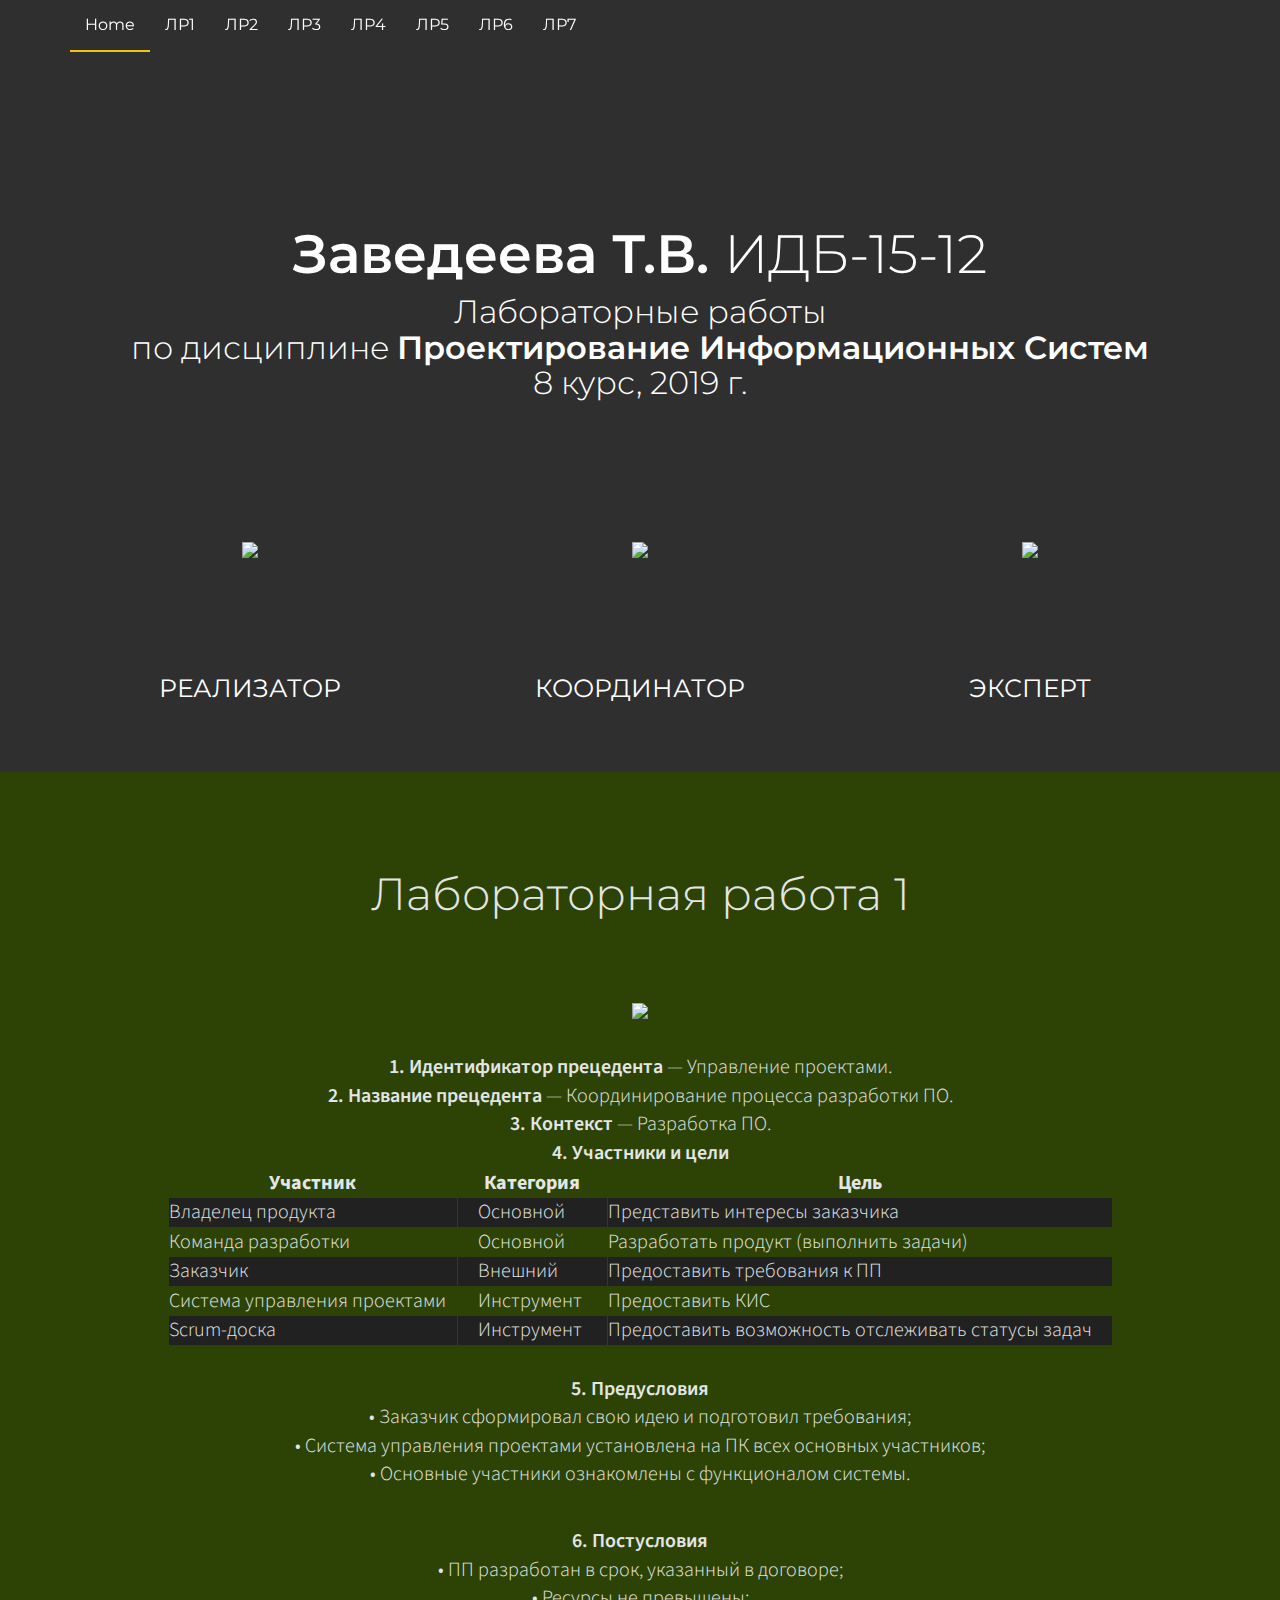
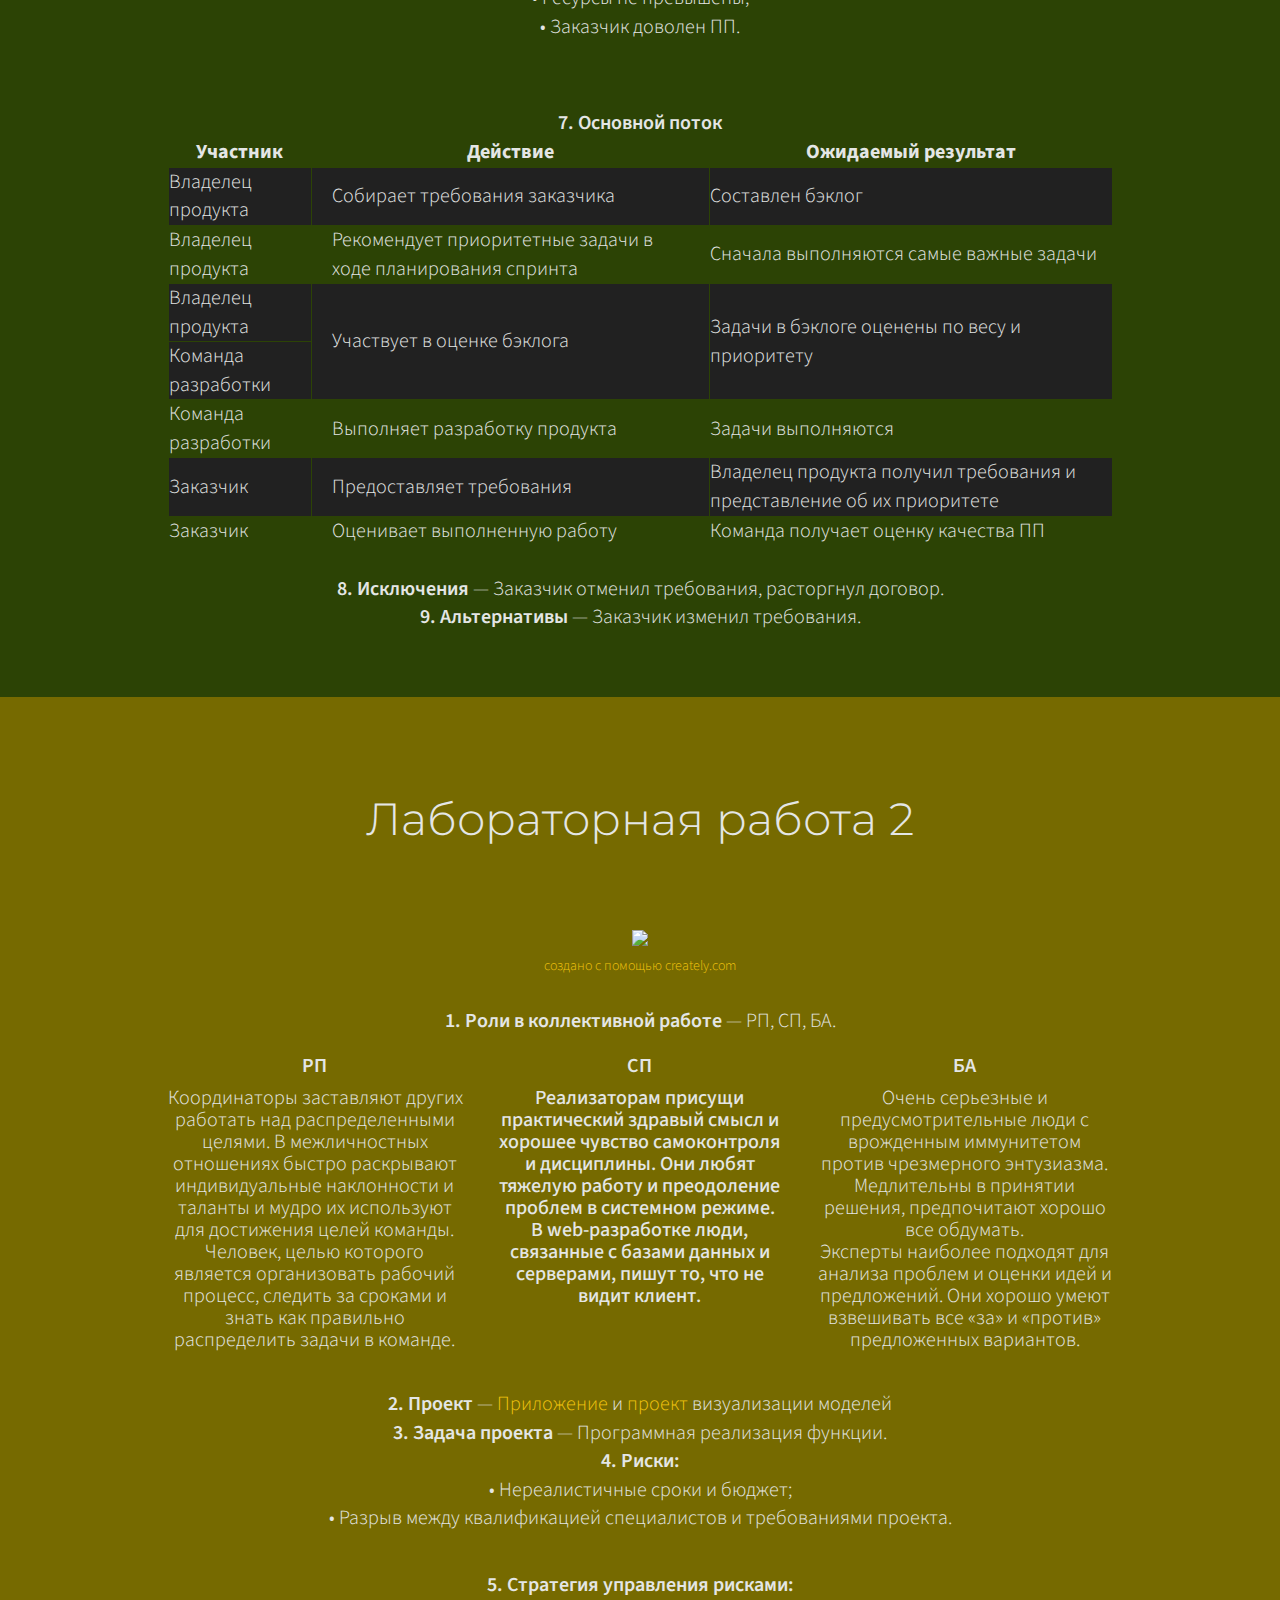
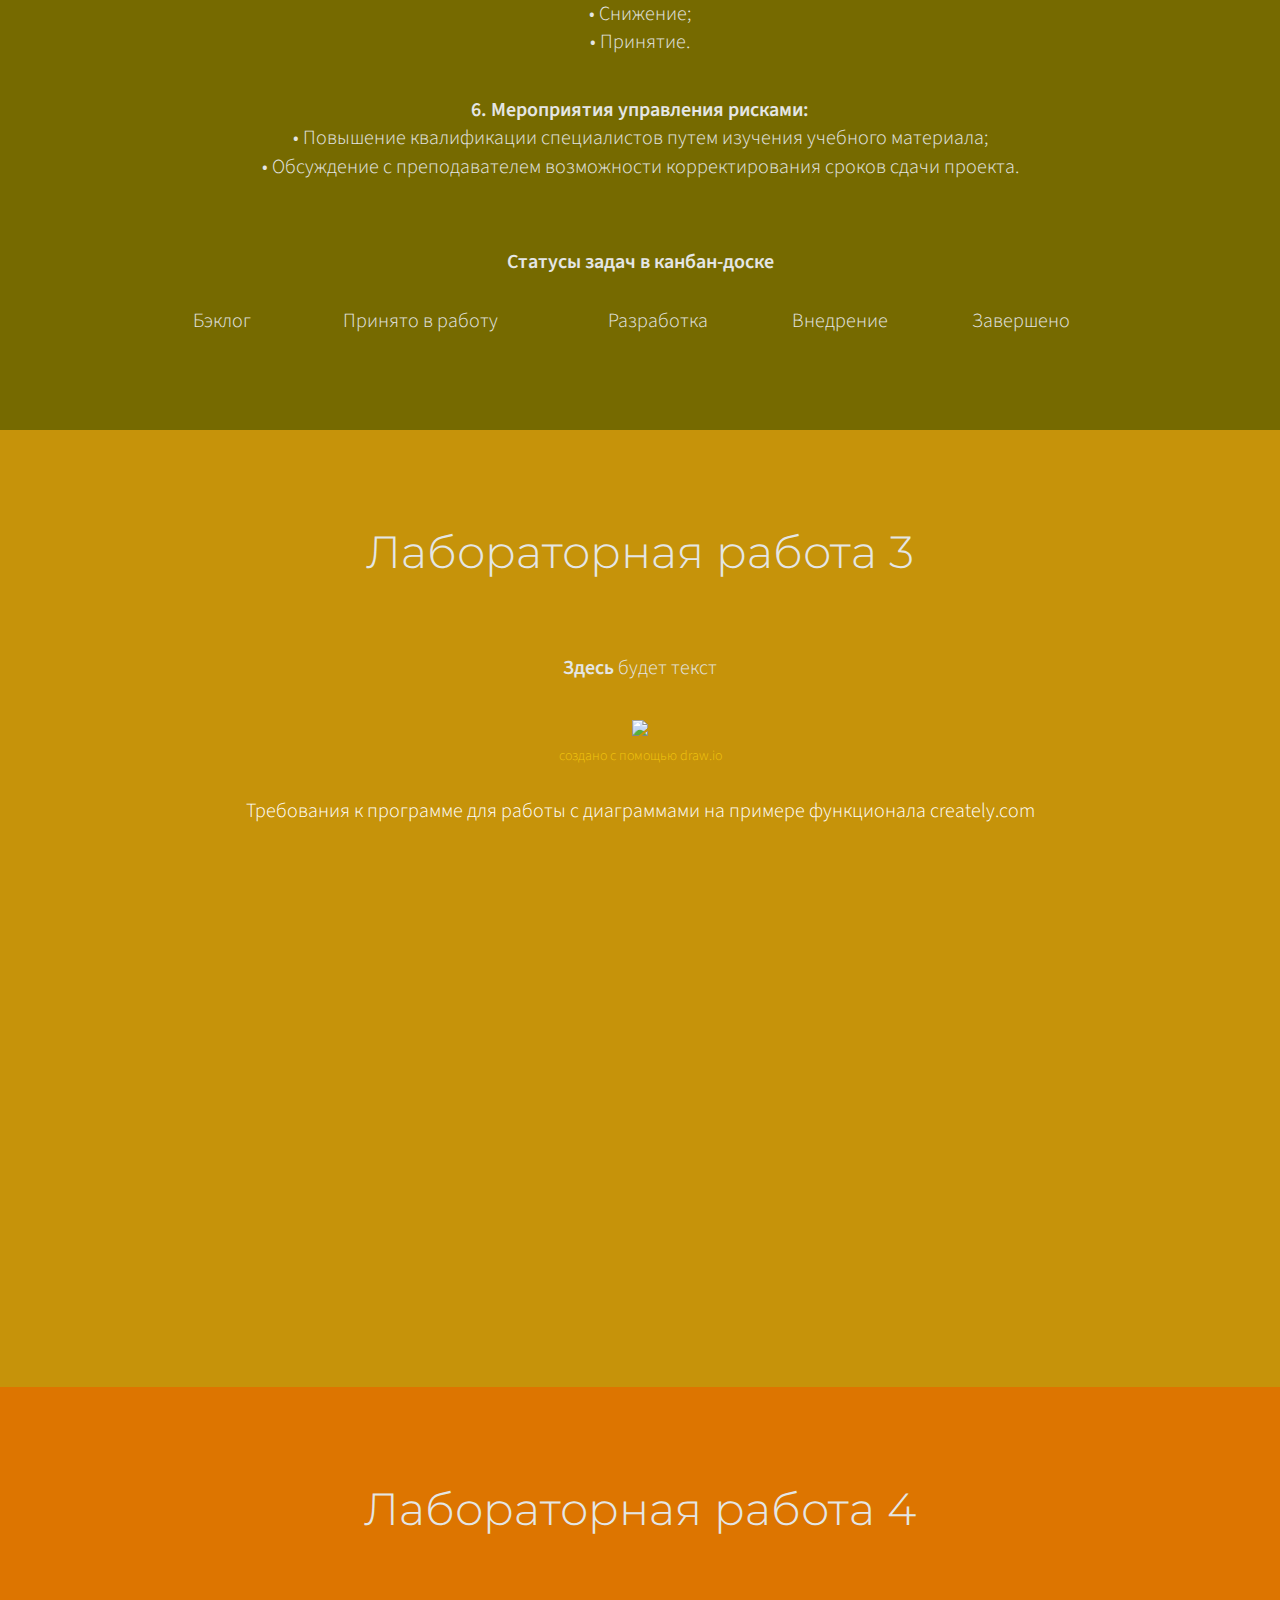
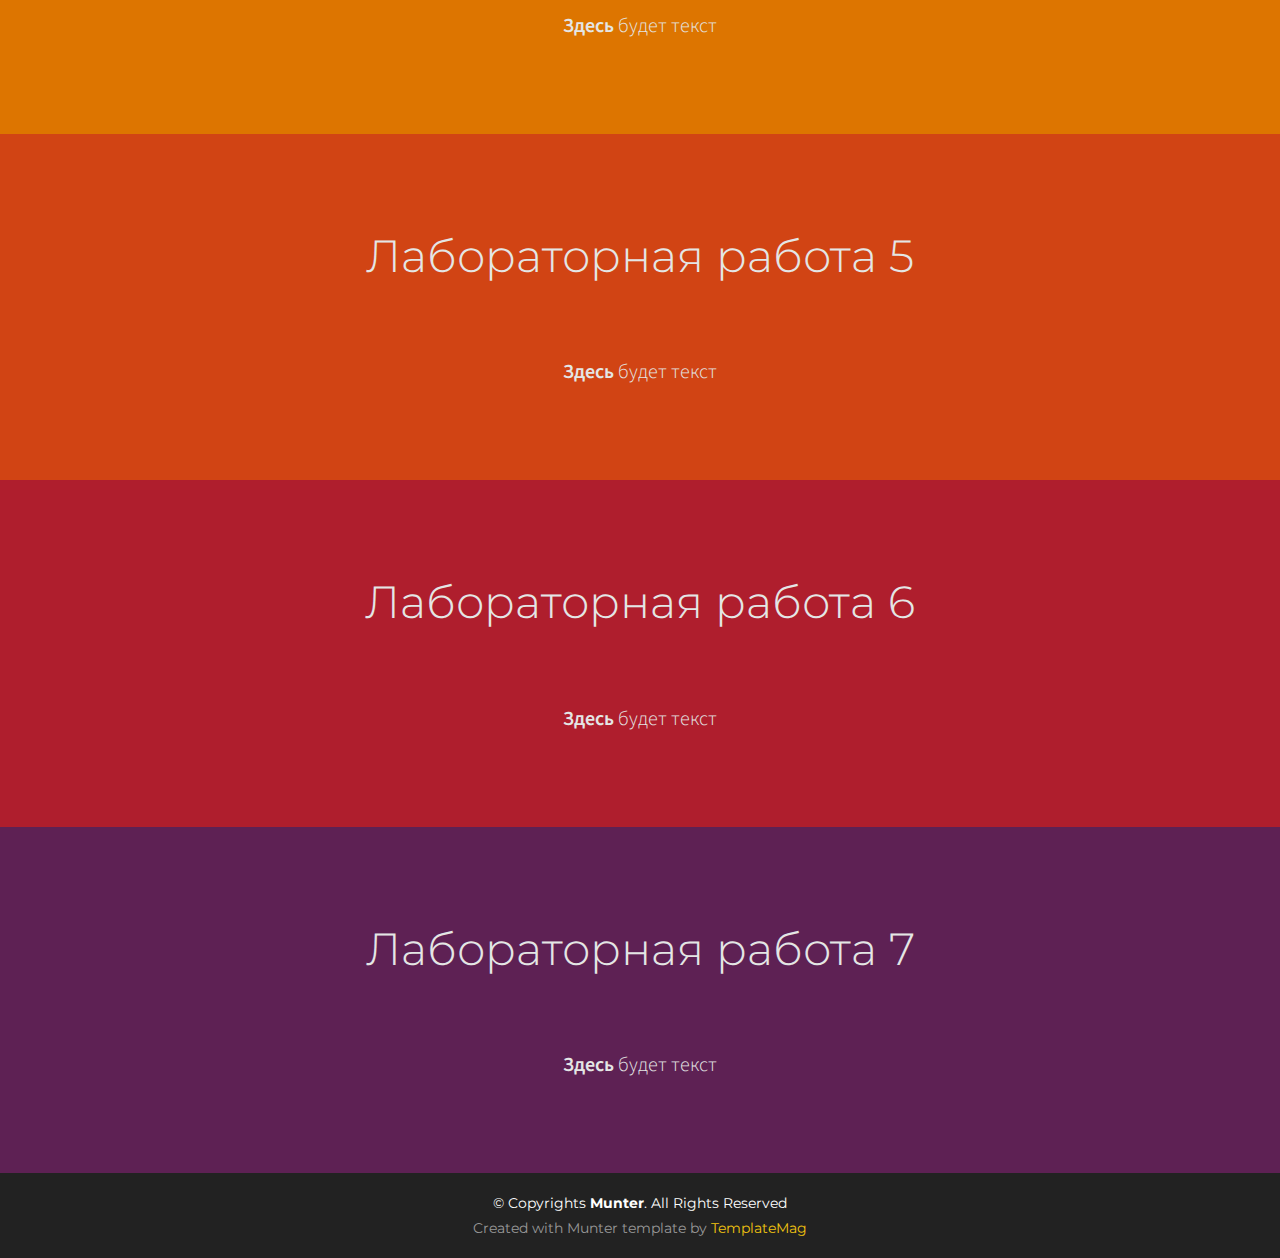
==== commit 0f6aa2c8: "Update index.html" ====
--- a/index.html
+++ b/index.html
@@ -234,7 +234,7 @@
         <div class="col-sm-1 hidden-sm">&nbsp;</div>
         <div class="col-12 col-sm-10 font-regular">
 		<a style="color: #f1c40f; font-size: 14px" href="https://creately.com/"><img style="width: 100%;" src="img/rrr.png"><br/>
-		сделано в creately.com</a><br/><br/>
+		создано с помощью creately.com</a><br/><br/>
           <span class="font-black">1. Роли в коллективной работе</span> — РП, СП, БА.<br/>
 						<div class="row content-row" id="roles">
 							<div class="col-12 col-lg-4 col-sm-4">
@@ -309,6 +309,10 @@
         <div class="col-sm-1 hidden-sm">&nbsp;</div>
         <div class="col-12 col-sm-10 font-regular">
           <span class="font-black">Здесь </span>будет текст<br/><br/>
+		
+		<a style="color: #f1c40f; font-size: 14px" href="https://www.draw.io"><img style="width: 100%;" src="img/seq_diagram.png"><br/>
+		создано с помощью draw.io</a><br/><br/>
+		
 		<a style="color: #fff;" href="https://github.com/stankin/design-2019/wiki/sem3#Требования-к-программе-для-работы-с-диаграммами-от-Заведеевой-ТВ-ИДБ-15-12">Требования к программе для работы с диаграммами на примере функционала creately.com</a><br/><br/>
 
 		<canvas id='game-canvas' width='320' height='460'></canvas>
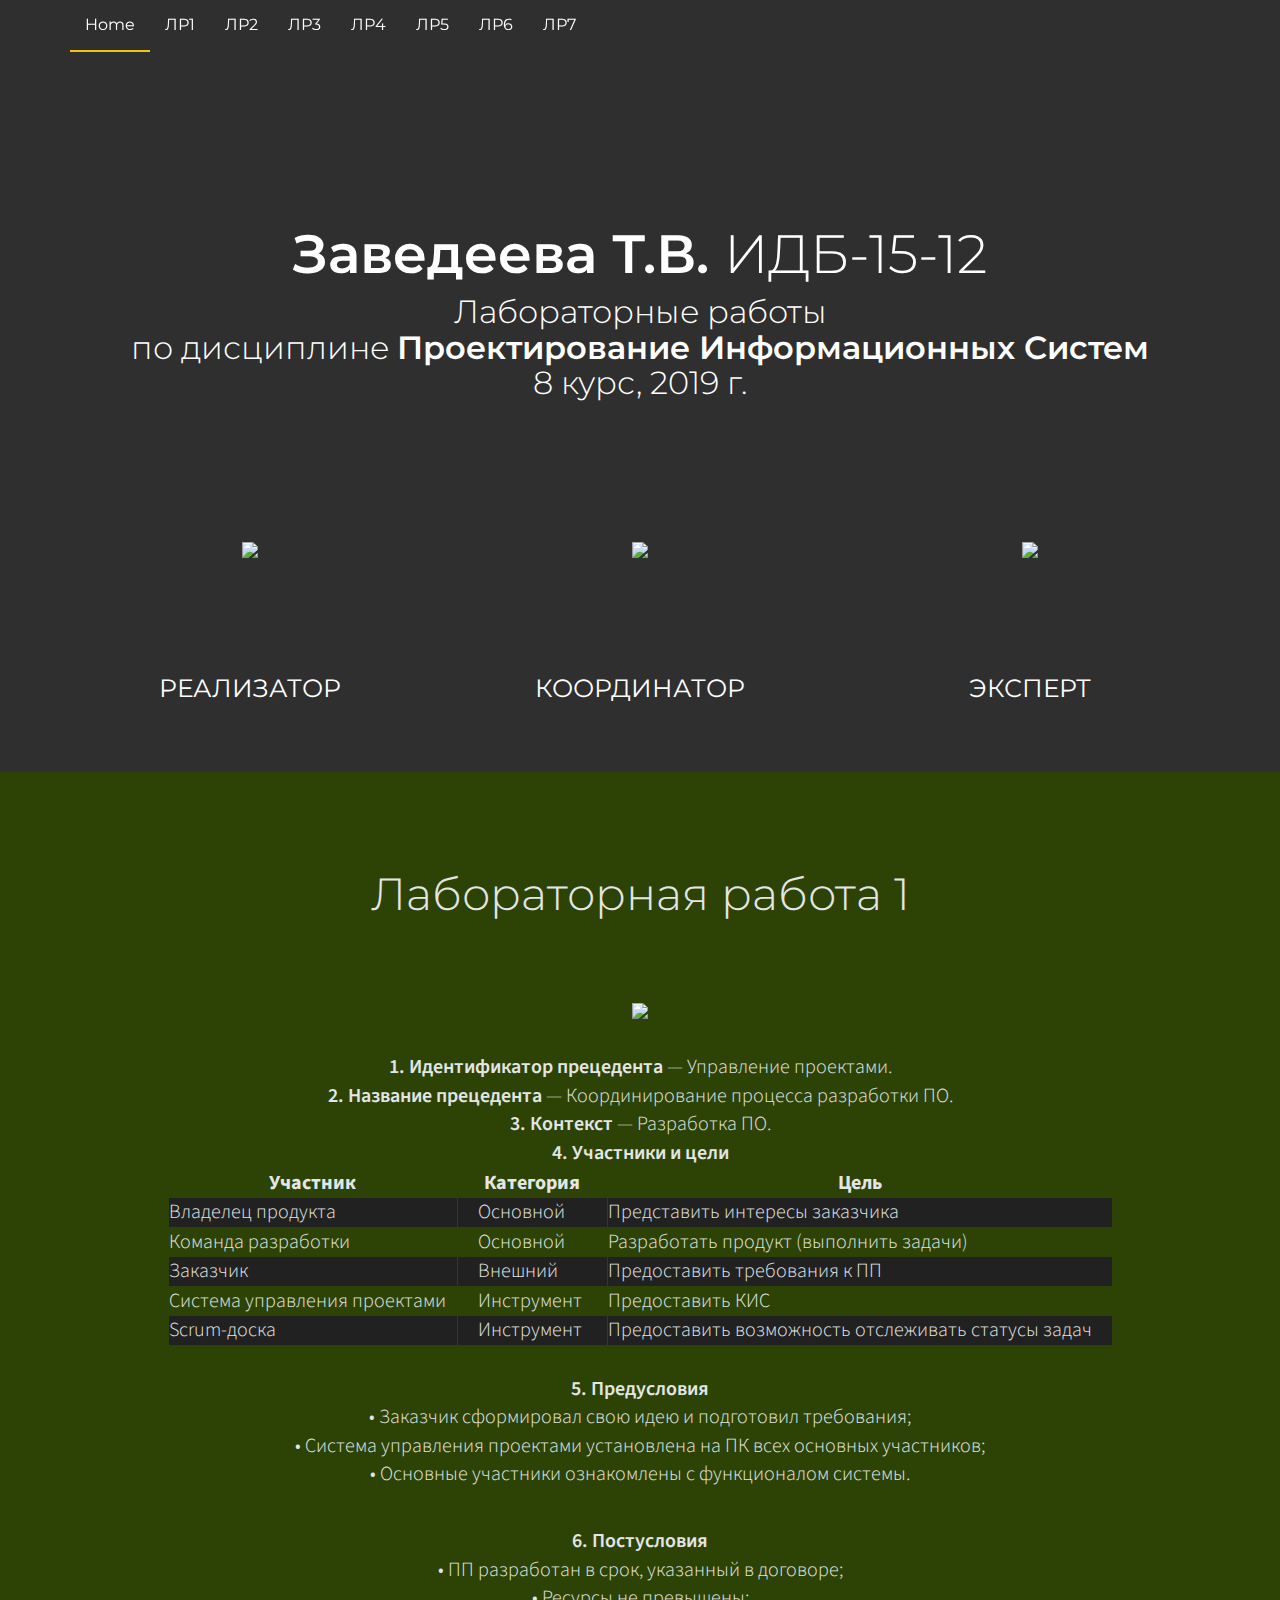
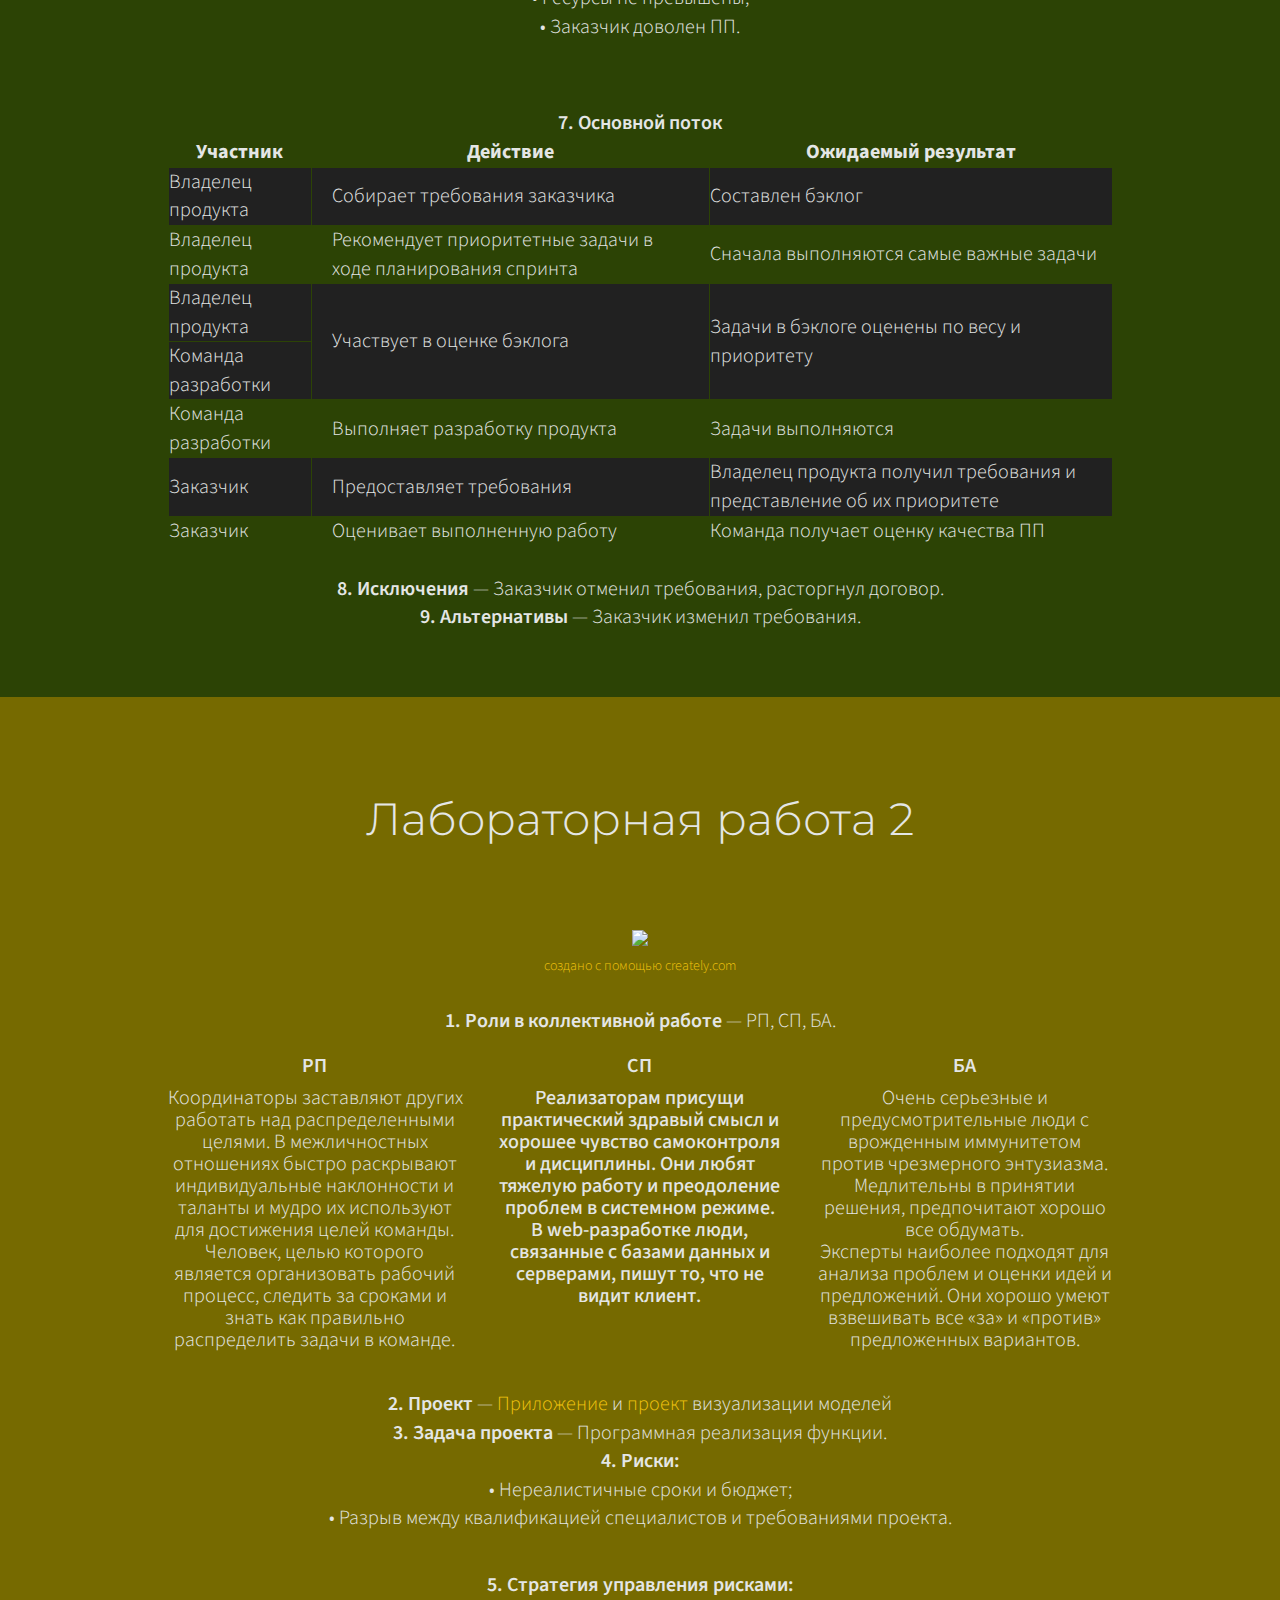
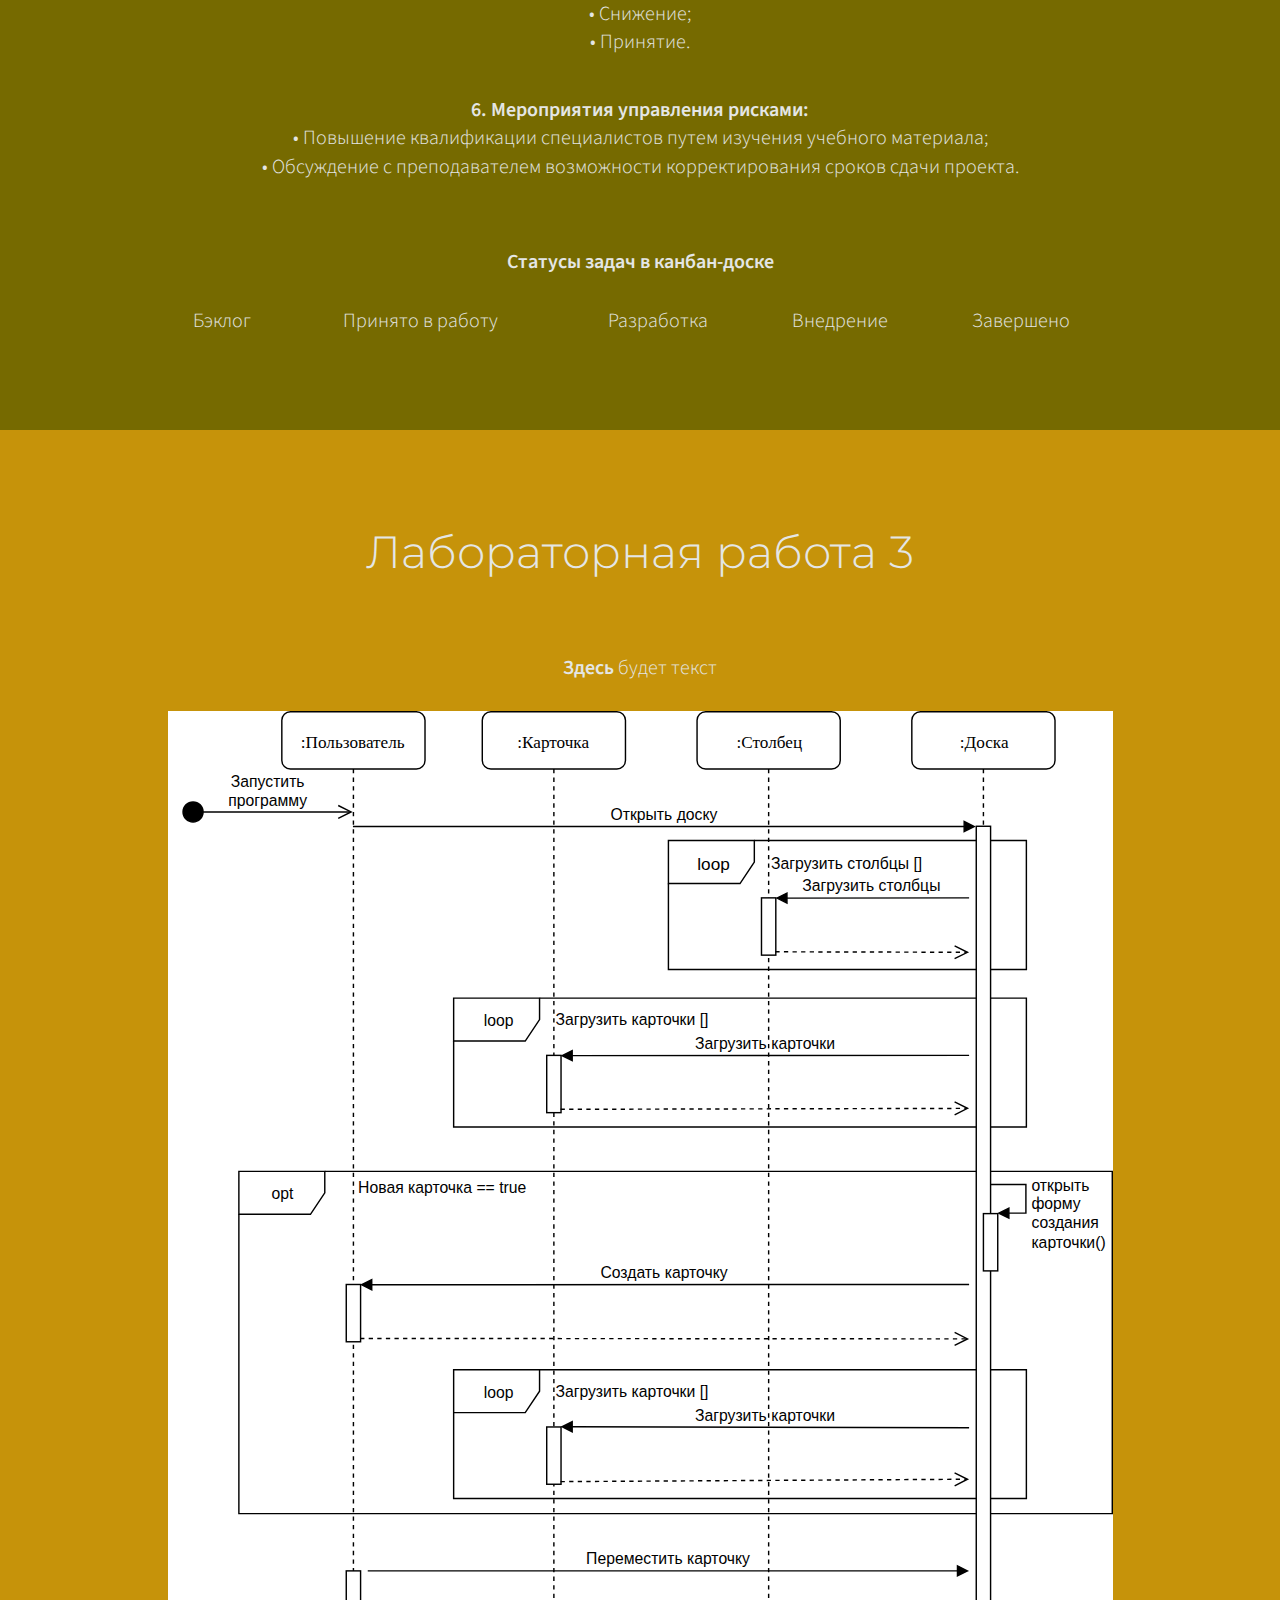
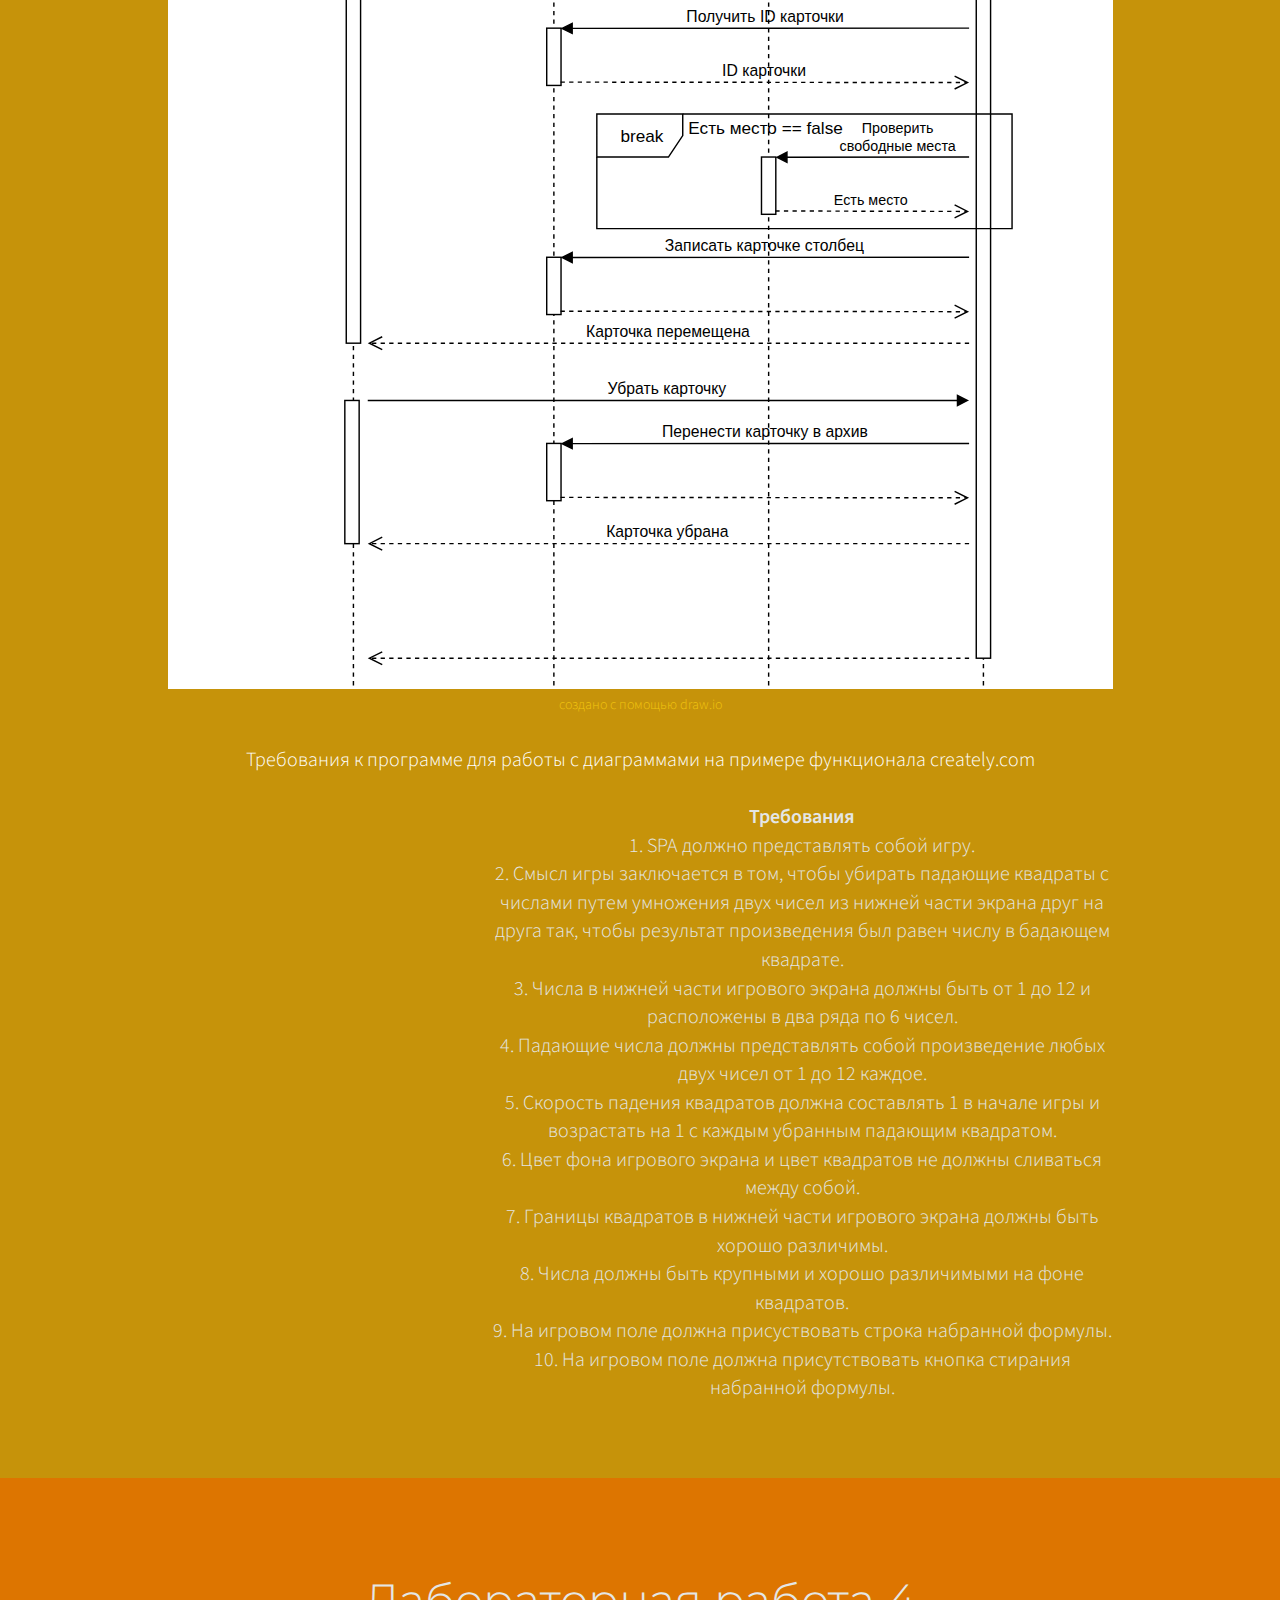
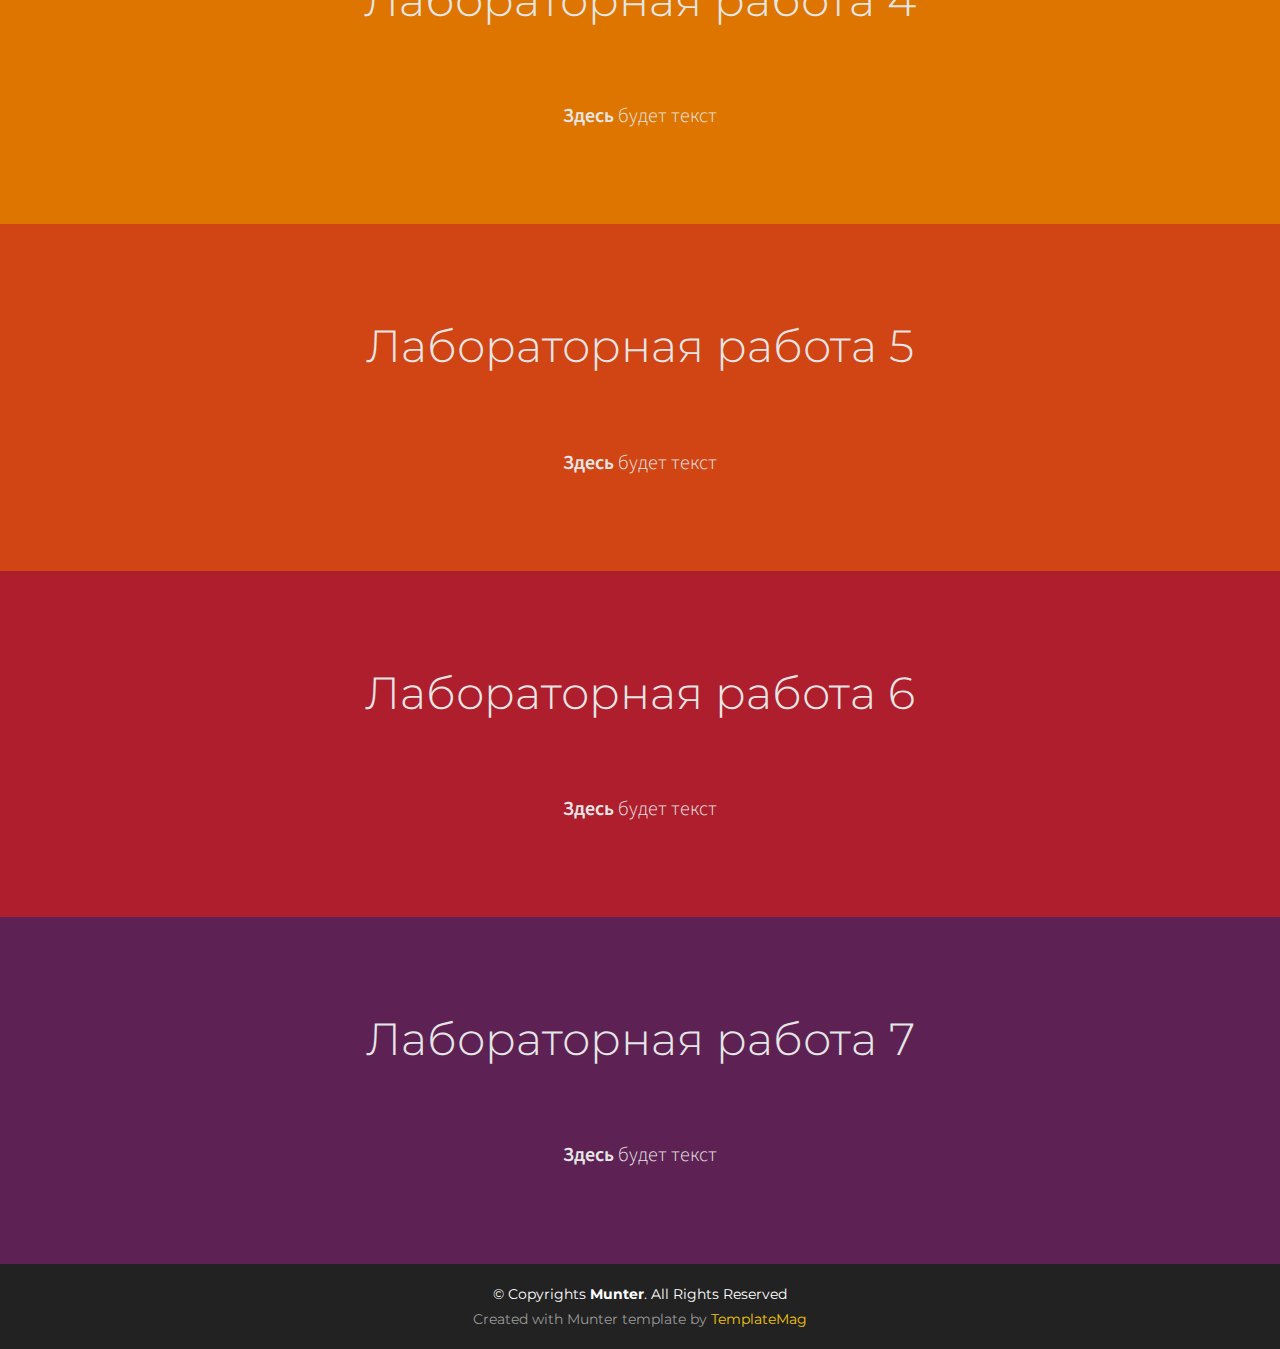
==== commit 3d6fc17d: "Update index.html" ====
--- a/index.html
+++ b/index.html
@@ -310,12 +310,30 @@
         <div class="col-12 col-sm-10 font-regular">
           <span class="font-black">Здесь </span>будет текст<br/><br/>
 		
-		<a style="color: #f1c40f; font-size: 14px" href="https://www.draw.io"><img style="width: 100%;" src="img/seq_diagram.png"><br/>
+		<a style="color: #f1c40f; font-size: 14px" href="https://www.draw.io"><img style="width: 100%;" src="img/seq_diagram.svg"><br/>
 		создано с помощью draw.io</a><br/><br/>
 		
 		<a style="color: #fff;" href="https://github.com/stankin/design-2019/wiki/sem3#Требования-к-программе-для-работы-с-диаграммами-от-Заведеевой-ТВ-ИДБ-15-12">Требования к программе для работы с диаграммами на примере функционала creately.com</a><br/><br/>
 
-		<canvas id='game-canvas' width='320' height='460'></canvas>
+		<div class="row content-row">
+  <div class="col-12 col-lg-4">
+      <canvas id="game-canvas" width="320" height="460"></canvas>
+  </div>
+  <div class="col-12 col-lg-8"><span class="font-black">Требования</span><br>
+	<ul type="none" style="padding-left: 0px;">
+		<li>1. SPA должно представлять собой игру. </li>
+		<li>2. Смысл игры заключается в том, чтобы убирать падающие квадраты с числами путем умножения двух чисел из нижней части экрана друг на друга так, чтобы результат произведения был равен числу в бадающем квадрате. </li>
+    		<li>3. Числа в нижней части игрового экрана должны быть от 1 до 12 и расположены в два ряда по 6 чисел. </li>
+    		<li>4. Падающие числа должны представлять собой произведение любых двух чисел от 1 до 12 каждое. </li>
+    		<li>5. Скорость падения квадратов должна составлять 1 в начале игры и возрастать на 1 с каждым убранным падающим квадратом. </li>
+    		<li>6. Цвет фона игрового экрана и цвет квадратов не должны сливаться между собой. </li>
+    		<li>7. Границы квадратов в нижней части игрового экрана должны быть хорошо различимы. </li>
+    		<li>8. Числа должны быть крупными и хорошо различимыми на фоне квадратов. </li>
+    		<li>9. На игровом поле должна присуствовать строка набранной формулы. </li>
+    		<li>10. На игровом поле должна присутствовать кнопка стирания набранной формулы. </li>
+	</ul>
+</div>
+</div>
 		<!-- <div id="fps">0.00</div> -->
 
 		<script src="vendors/jquery-1.7.1.min.js"></script>
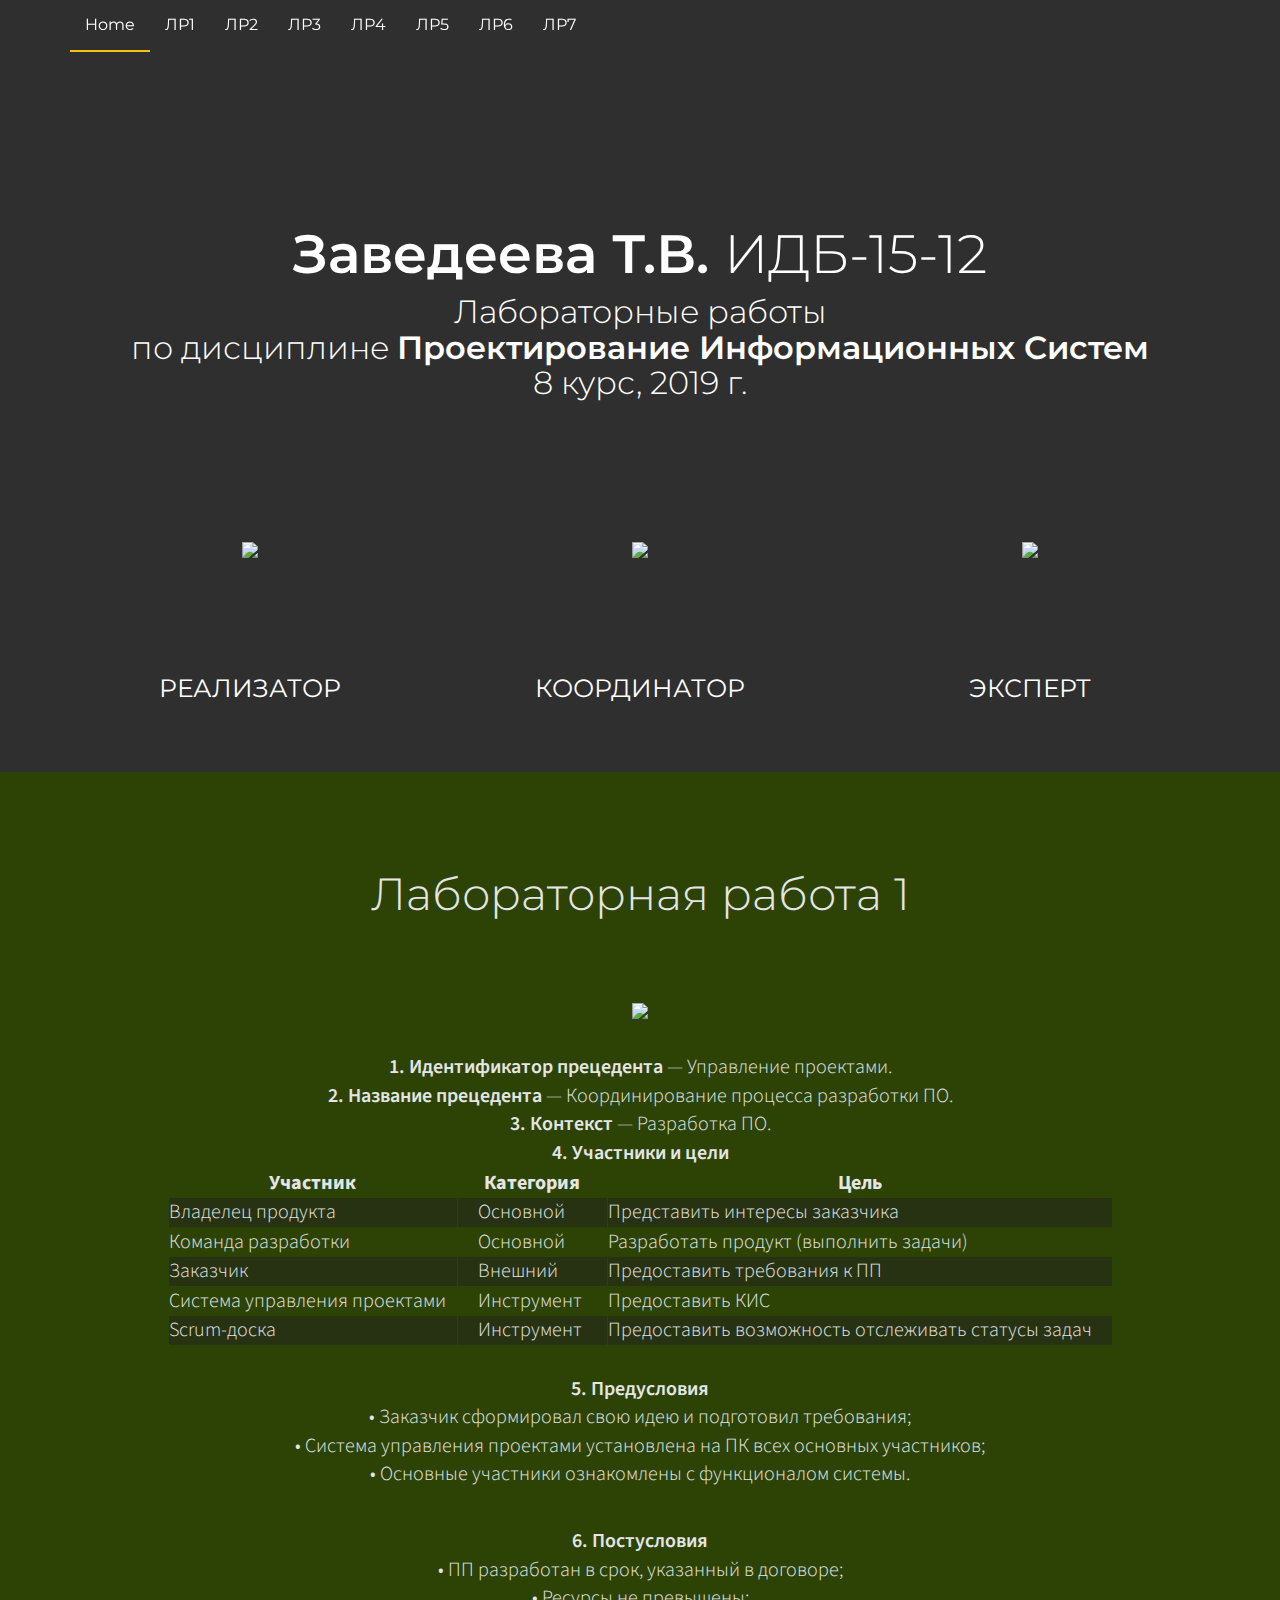
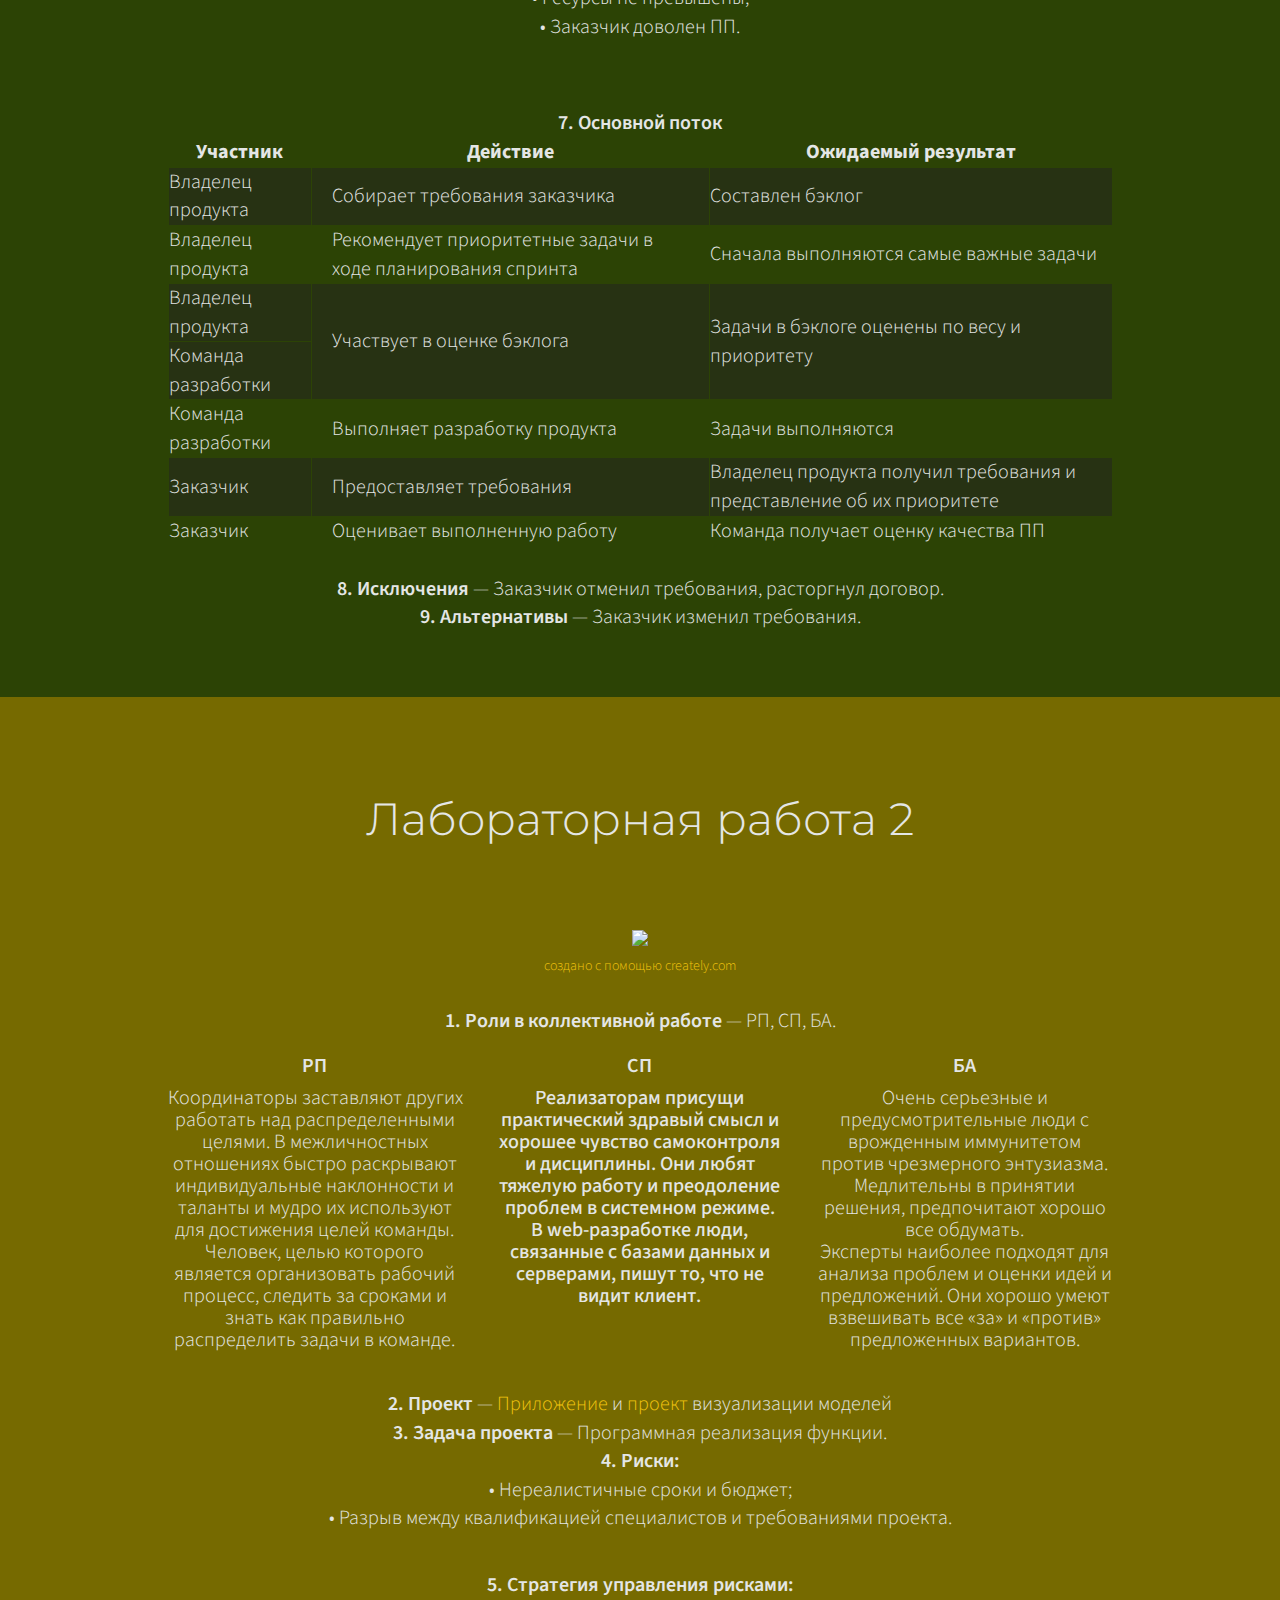
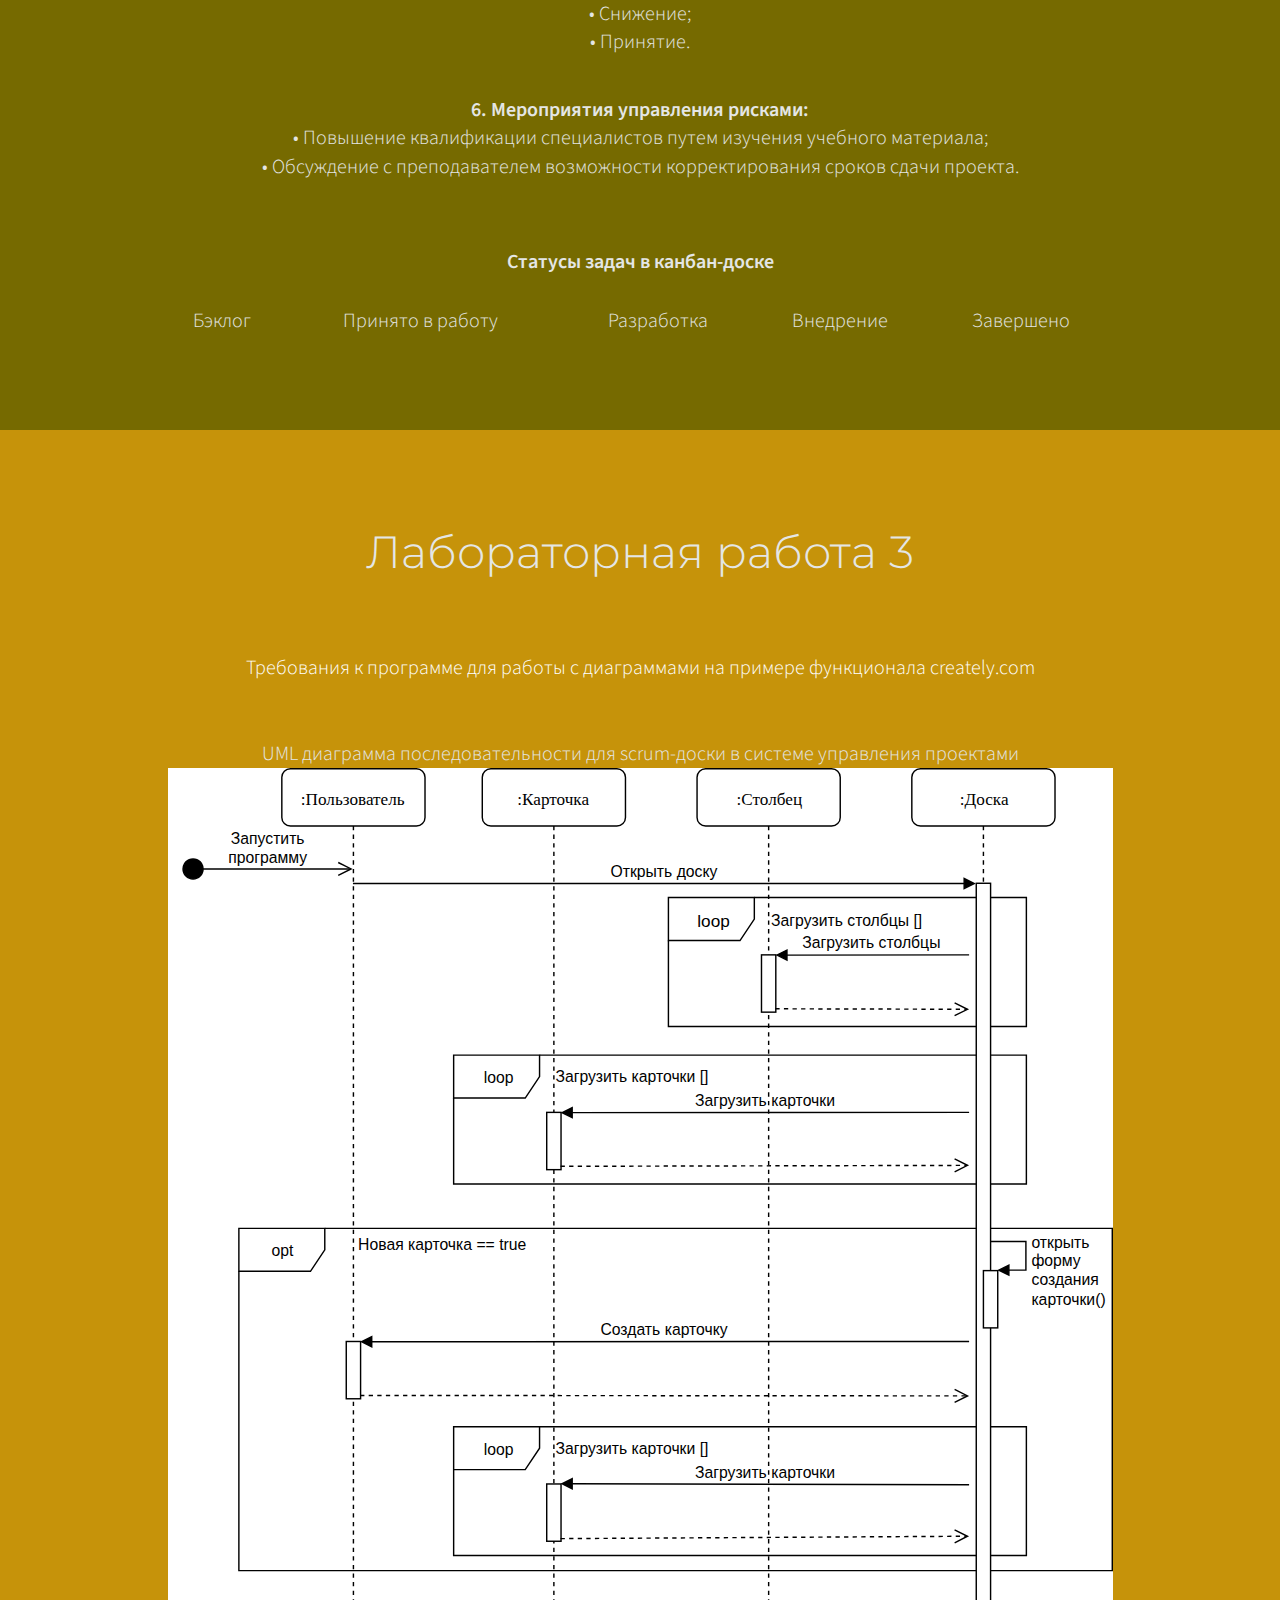
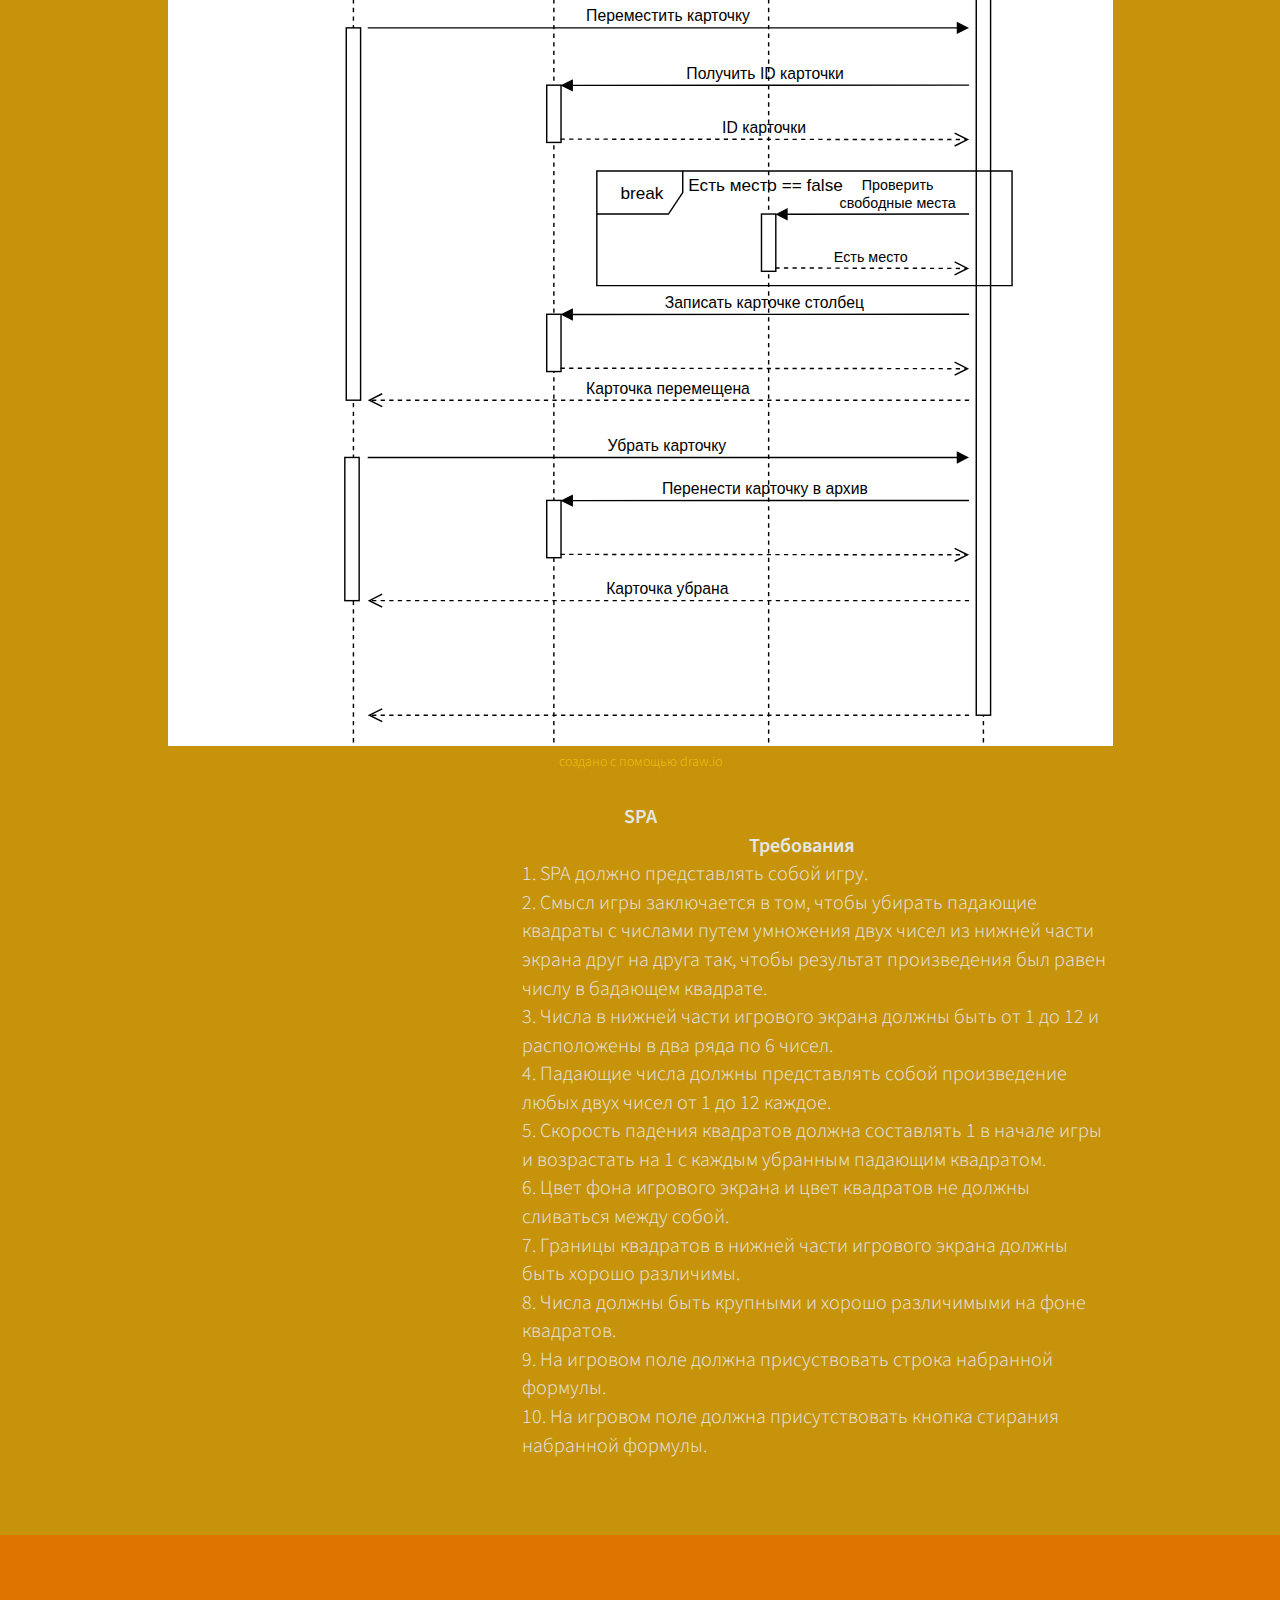
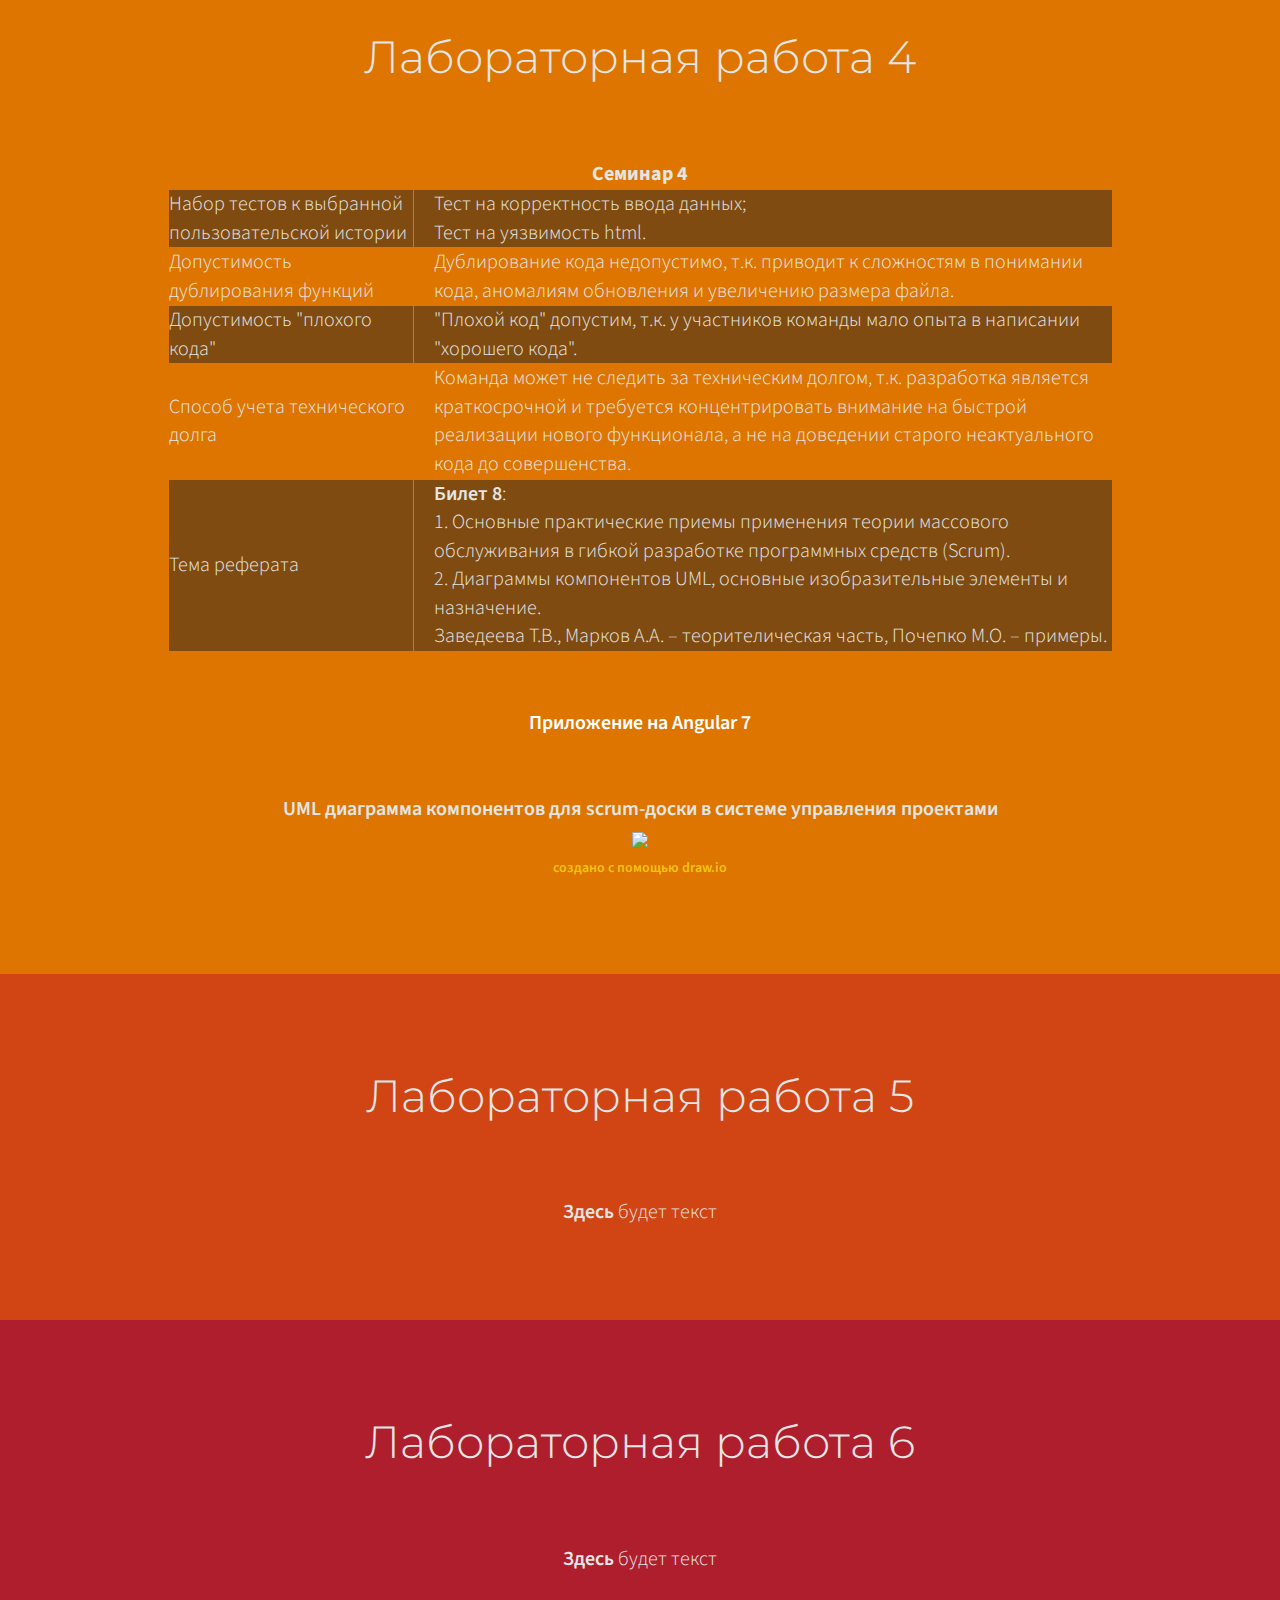
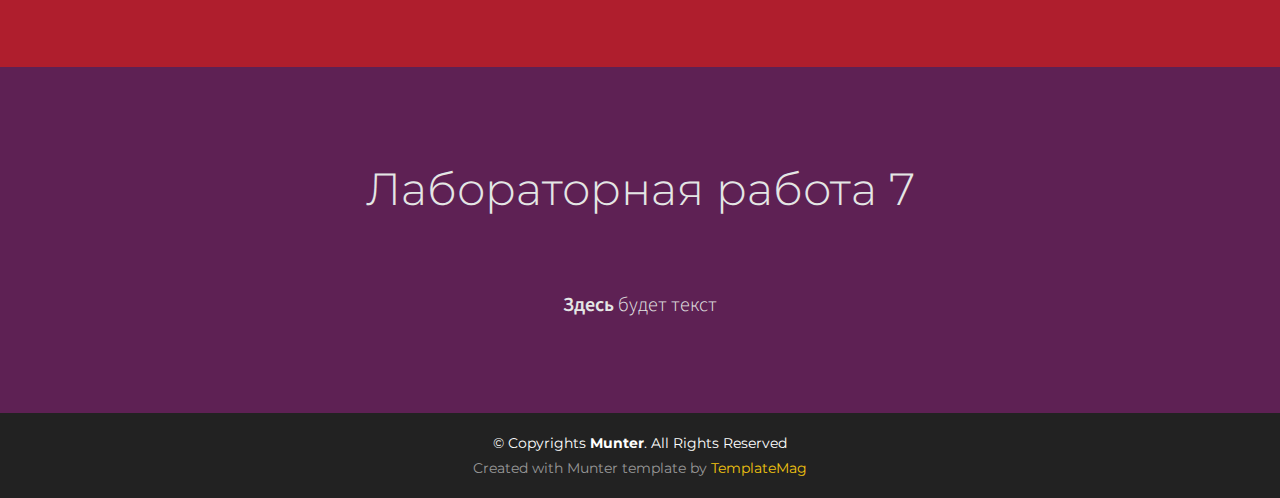
==== commit 1e0fc0e3: "Add files via upload" ====
--- a/index.html
+++ b/index.html
@@ -121,7 +121,7 @@
 		</tr>
 	</thead>
 	<tbody>
-		<tr style="background: #212121">
+		<tr style="background: #21212180">
 			<td style="text-align: left;">Владелец продукта</td>
 			<td style="text-align: left;padding-left: 20px;padding-right: 20px;">Основной</td>
 			<td style="text-align: left;">Представить интересы заказчика</td>
@@ -131,7 +131,7 @@
 			<td style="text-align: left;padding-left: 20px;padding-right: 20px;">Основной</td>
 			<td style="text-align: left;">Разработать продукт (выполнить задачи)</td>
 		</tr>
-		<tr style="background: #212121">
+		<tr style="background: #21212180">
 			<td style="text-align: left;">Заказчик</td>
 			<td style="text-align: left;padding-left: 20px;padding-right: 20px;">Внешний</td>
 			<td style="text-align: left;">Предоставить требования к ПП</td>
@@ -141,7 +141,7 @@
 			<td style="text-align: left;padding-left: 20px;padding-right: 20px;">Инструмент</td>
 			<td style="text-align: left;">Предоставить КИС</td>
 		</tr>
-		<tr style="background: #212121">
+		<tr style="background: #21212180">
 			<td style="text-align: left;">Scrum-доска</td>
 			<td style="text-align: left;padding-left: 20px;padding-right: 20px;">Инструмент</td>
 			<td style="text-align: left;">Предоставить возможность отслеживать статусы задач</td>
@@ -171,7 +171,7 @@
 		</tr>
 	</thead>
 	<tbody>
-		<tr style="background: #212121">
+		<tr style="background: #21212180">
 			<td style="text-align: left;">Владелец продукта</td>
 			<td style="text-align: left;padding-left: 20px;padding-right: 20px;">Собирает требования заказчика</td>
 			<td style="text-align: left;">Составлен бэклог</td>
@@ -181,12 +181,12 @@
 			<td style="text-align: left;padding-left: 20px;padding-right: 20px;">Рекомендует приоритетные задачи в ходе планирования спринта</td>
 			<td style="text-align: left;">Сначала выполняются самые важные задачи</td>
 		</tr>
-		<tr style="background: #212121">
+		<tr style="background: #21212180">
 			<td style="text-align: left;">Владелец продукта</td>
 			<td rowspan="2" style="text-align: left;padding-left: 20px;padding-right: 20px;">Участвует в оценке бэклога</td>
 			<td rowspan="2" style="text-align: left;">Задачи в бэклоге оценены по весу и приоритету</td>
 		</tr>
-		<tr style="background: #212121">
+		<tr style="background: #21212180">
 			<td style="text-align: left;">Команда разработки</td>
 			<!-- <td style="text-align: left;">Участвует в оценке бэклога</td>
 			<td style="text-align: left;">Задачи в бэклоге оценены по весу и приоритету</td> -->
@@ -196,7 +196,7 @@
 			<td style="text-align: left;padding-left: 20px;padding-right: 20px;">Выполняет разработку продукта</td>
 			<td style="text-align: left;">Задачи выполняются</td>
 		</tr>
-		<tr style="background: #212121">
+		<tr style="background: #21212180">
 			<td style="text-align: left;">Заказчик</td>
 			<td style="text-align: left;padding-left: 20px;padding-right: 20px;">Предоставляет требования</td>
 			<td style="text-align: left;">Владелец продукта получил требования и представление об их приоритете</td>
@@ -308,19 +308,19 @@
       <div class="row subtitle-row">
         <div class="col-sm-1 hidden-sm">&nbsp;</div>
         <div class="col-12 col-sm-10 font-regular">
-          <span class="font-black">Здесь </span>будет текст<br/><br/>
-		
-		<a style="color: #f1c40f; font-size: 14px" href="https://www.draw.io"><img style="width: 100%;" src="img/seq_diagram.svg"><br/>
+          <a style="color: #fff;" href="https://github.com/stankin/design-2019/wiki/sem3#Требования-к-программе-для-работы-с-диаграммами-от-Заведеевой-ТВ-ИДБ-15-12">Требования к программе для работы с диаграммами на примере функционала creately.com</a><br/><br/><br/>
+			
+			UML диаграмма последовательности для scrum-доски в системе управления проектами<br/>
+			<a style="color: #f1c40f; font-size: 14px" href="https://www.draw.io"><img style="width: 100%;" src="img/seq_diagram.svg"><br/>
 		создано с помощью draw.io</a><br/><br/>
 		
-		<a style="color: #fff;" href="https://github.com/stankin/design-2019/wiki/sem3#Требования-к-программе-для-работы-с-диаграммами-от-Заведеевой-ТВ-ИДБ-15-12">Требования к программе для работы с диаграммами на примере функционала creately.com</a><br/><br/>
-
-		<div class="row content-row">
+		<span class="font-black">SPA</span> 
+<div class="row content-row">
   <div class="col-12 col-lg-4">
       <canvas id="game-canvas" width="320" height="460"></canvas>
   </div>
   <div class="col-12 col-lg-8"><span class="font-black">Требования</span><br>
-	<ul type="none" style="padding-left: 0px;">
+	<ul type="none" style="padding-left: 30px; text-align: left">
 		<li>1. SPA должно представлять собой игру. </li>
 		<li>2. Смысл игры заключается в том, чтобы убирать падающие квадраты с числами путем умножения двух чисел из нижней части экрана друг на друга так, чтобы результат произведения был равен числу в бадающем квадрате. </li>
     		<li>3. Числа в нижней части игрового экрана должны быть от 1 до 12 и расположены в два ряда по 6 чисел. </li>
@@ -364,7 +364,44 @@
       <div class="row subtitle-row">
         <div class="col-sm-1 hidden-sm">&nbsp;</div>
         <div class="col-12 col-sm-10 font-regular">
-          <span class="font-black">Здесь </span>будет текст<br/><br/>
+          <table style="width:100%;border-collapse: collapse; border: solid transparent 1.0pt;" border="1" cellspacing="20" cellpadding="5">
+	<thead>
+		<tr>
+			<th colspan="2" style="text-align: center;" scope="col">Семинар 4</th>
+			<!-- <th style="text-align: center;" scope="col">Категория</th> -->
+		</tr>
+	</thead>
+	<tbody>
+		<tr style="background: #21212180">
+			<td style="text-align: left;">Набор тестов к выбранной пользовательской истории</td>
+			<td style="text-align: left;padding-left: 20px;">Тест на корректность ввода данных; <br/>Тест на уязвимость html.</td>
+		</tr>
+		<tr>
+			<td style="text-align: left;">Допустимость дублирования функций</td>
+			<td style="text-align: left;padding-left: 20px;">Дублирование кода недопустимо, т.к. приводит к сложностям в понимании кода, аномалиям обновления и увеличению размера файла.</td>
+		</tr>
+		<tr style="background: #21212180">
+			<td style="text-align: left;">Допустимость "плохого кода"</td>
+			<td style="text-align: left;padding-left: 20px;">"Плохой код" допустим, т.к. у участников команды мало опыта в написании "хорошего кода".</td>
+		</tr>
+		<tr>
+			<td style="text-align: left;">Способ учета технического долга</td>
+			<td style="text-align: left;padding-left: 20px;">Команда может не следить за техническим долгом, т.к. разработка является краткосрочной и требуется концентрировать внимание на быстрой реализации нового функционала, а не на доведении старого неактуального кода до совершенства. </td>
+		</tr>
+		<tr style="background: #21212180">
+			<td style="text-align: left;">Тема реферата</td>
+			<td style="text-align: left;padding-left: 20px;"><span class="font-black">Билет 8</span>: <br/>
+			1. Основные практические приемы применения теории массового обслуживания в гибкой разработке программных средств (Scrum).<br/>
+			2. Диаграммы компонентов UML, основные изобразительные элементы и назначение.<br/>
+			Заведеева Т.В., Марков А.А. – теорителическая часть, Почепко М.О. – примеры.</td>
+		</tr>
+	</tbody>
+</table><br/><br/>
+		
+		<span class="font-black"><a style="color: #fff;" href="https://egoistos.github.io/client/">Приложение на Angular 7</a><span/><br/><br/><br/>
+		UML диаграмма компонентов для scrum-доски в системе управления проектами<br/>
+		<a style="color: #f1c40f; font-size: 14px" href="https://www.draw.io"><img style="width: 100%;" src="img/uml_components.svg"><br/>
+		создано с помощью draw.io</a><br/><br/>
         </div>
         <div class="col-sm-1 hidden-sm">&nbsp;</div>
       </div>
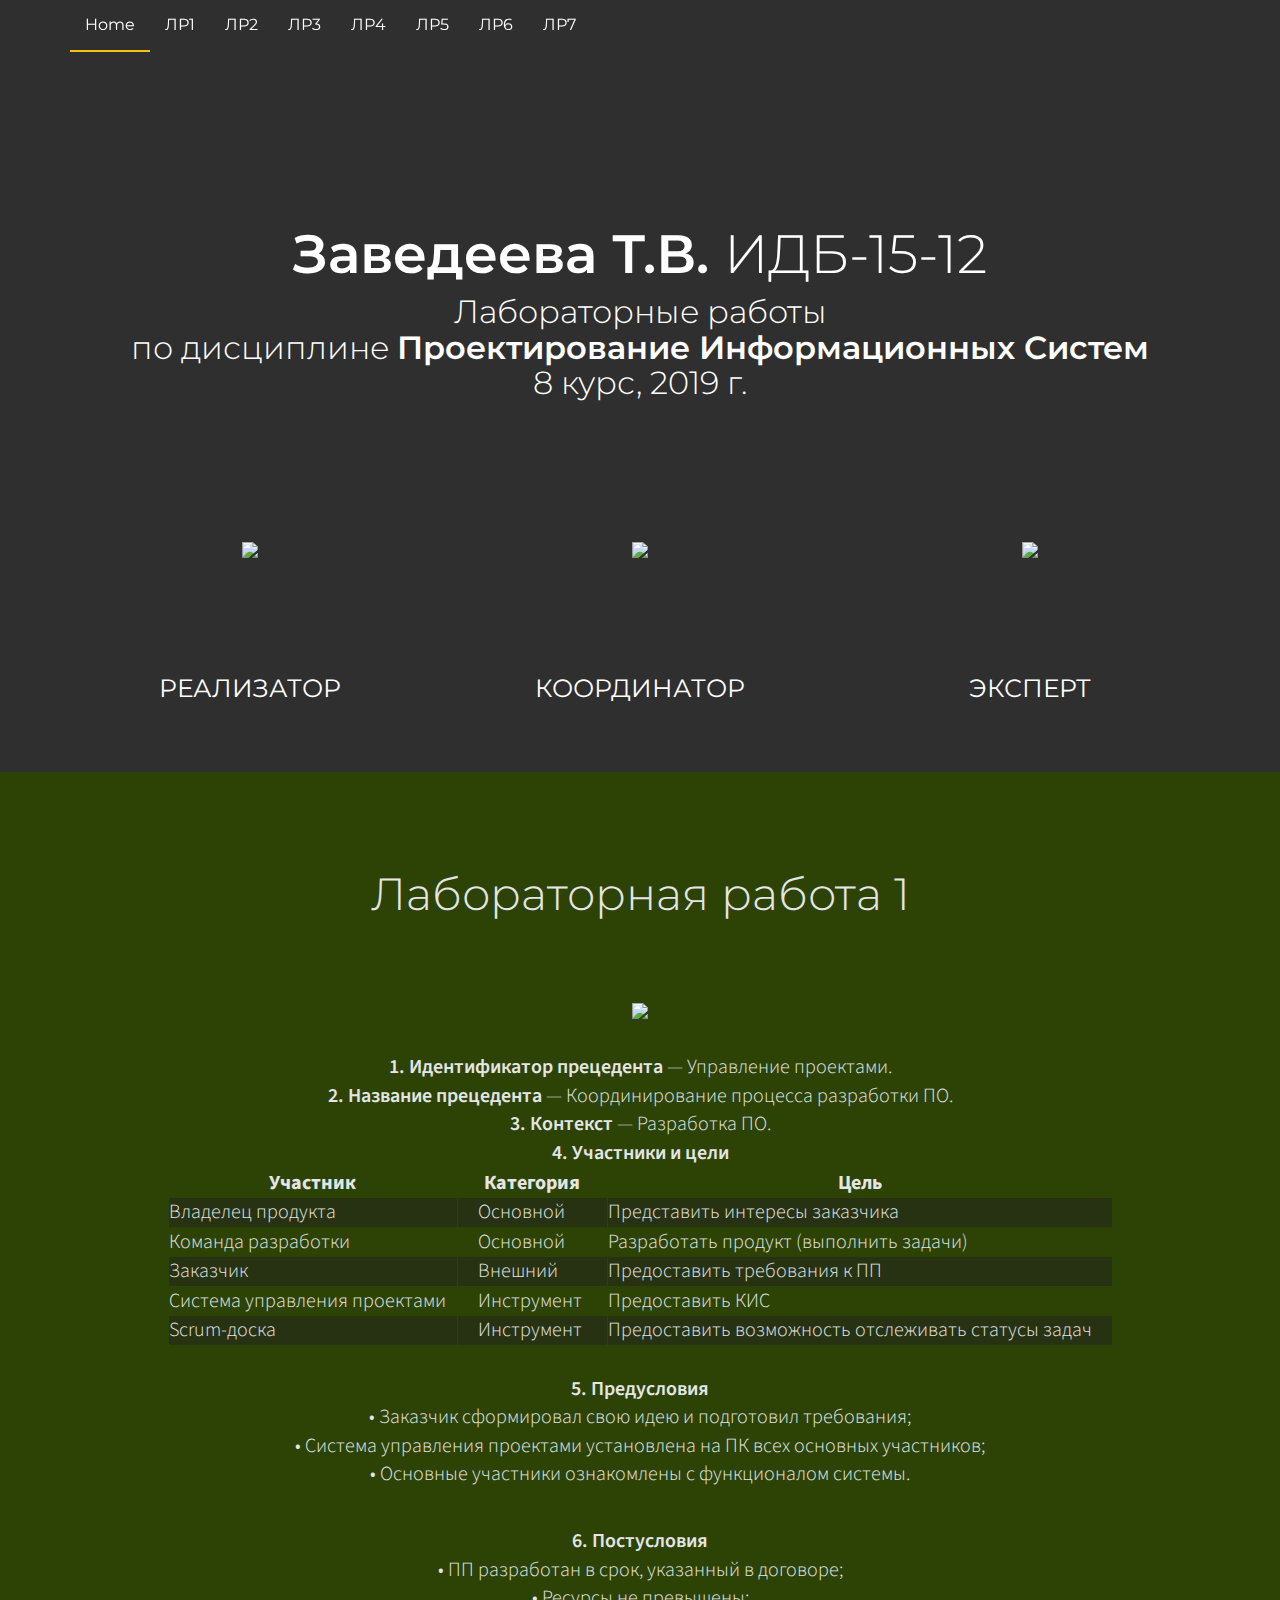
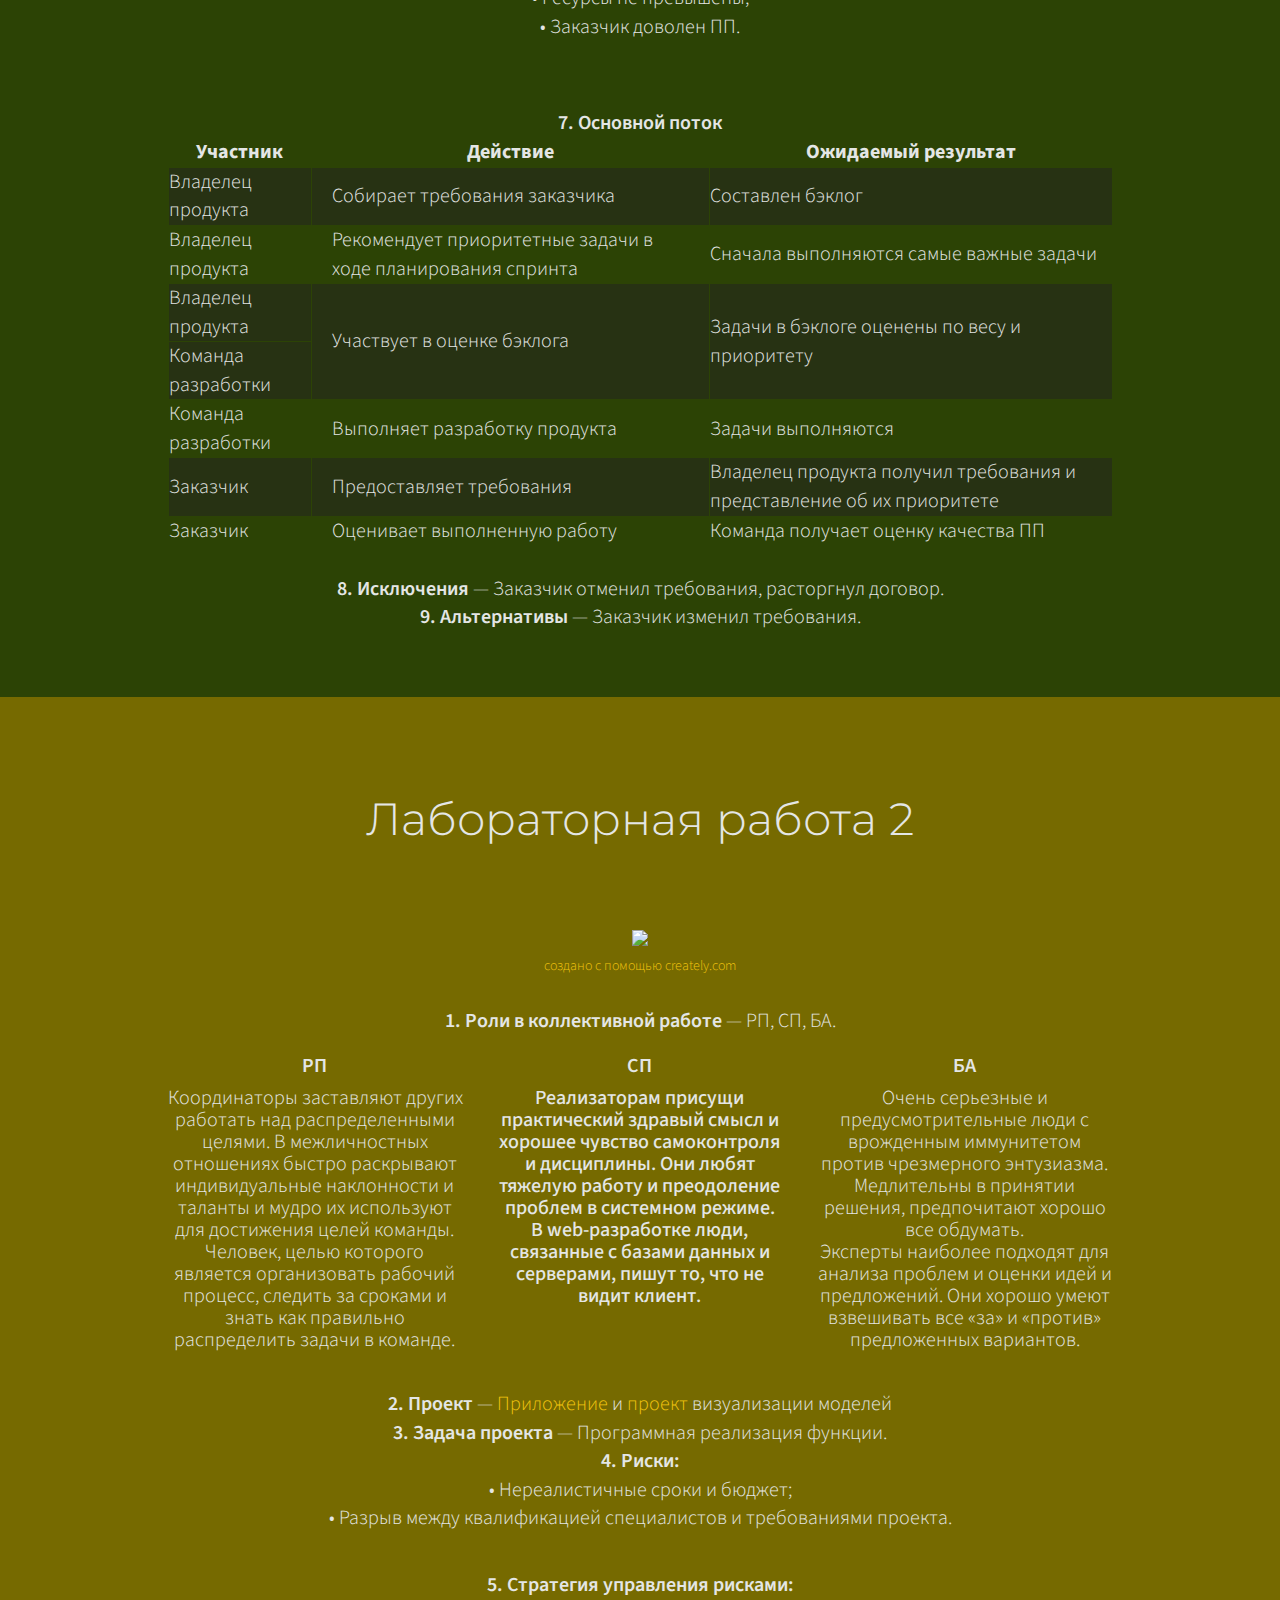
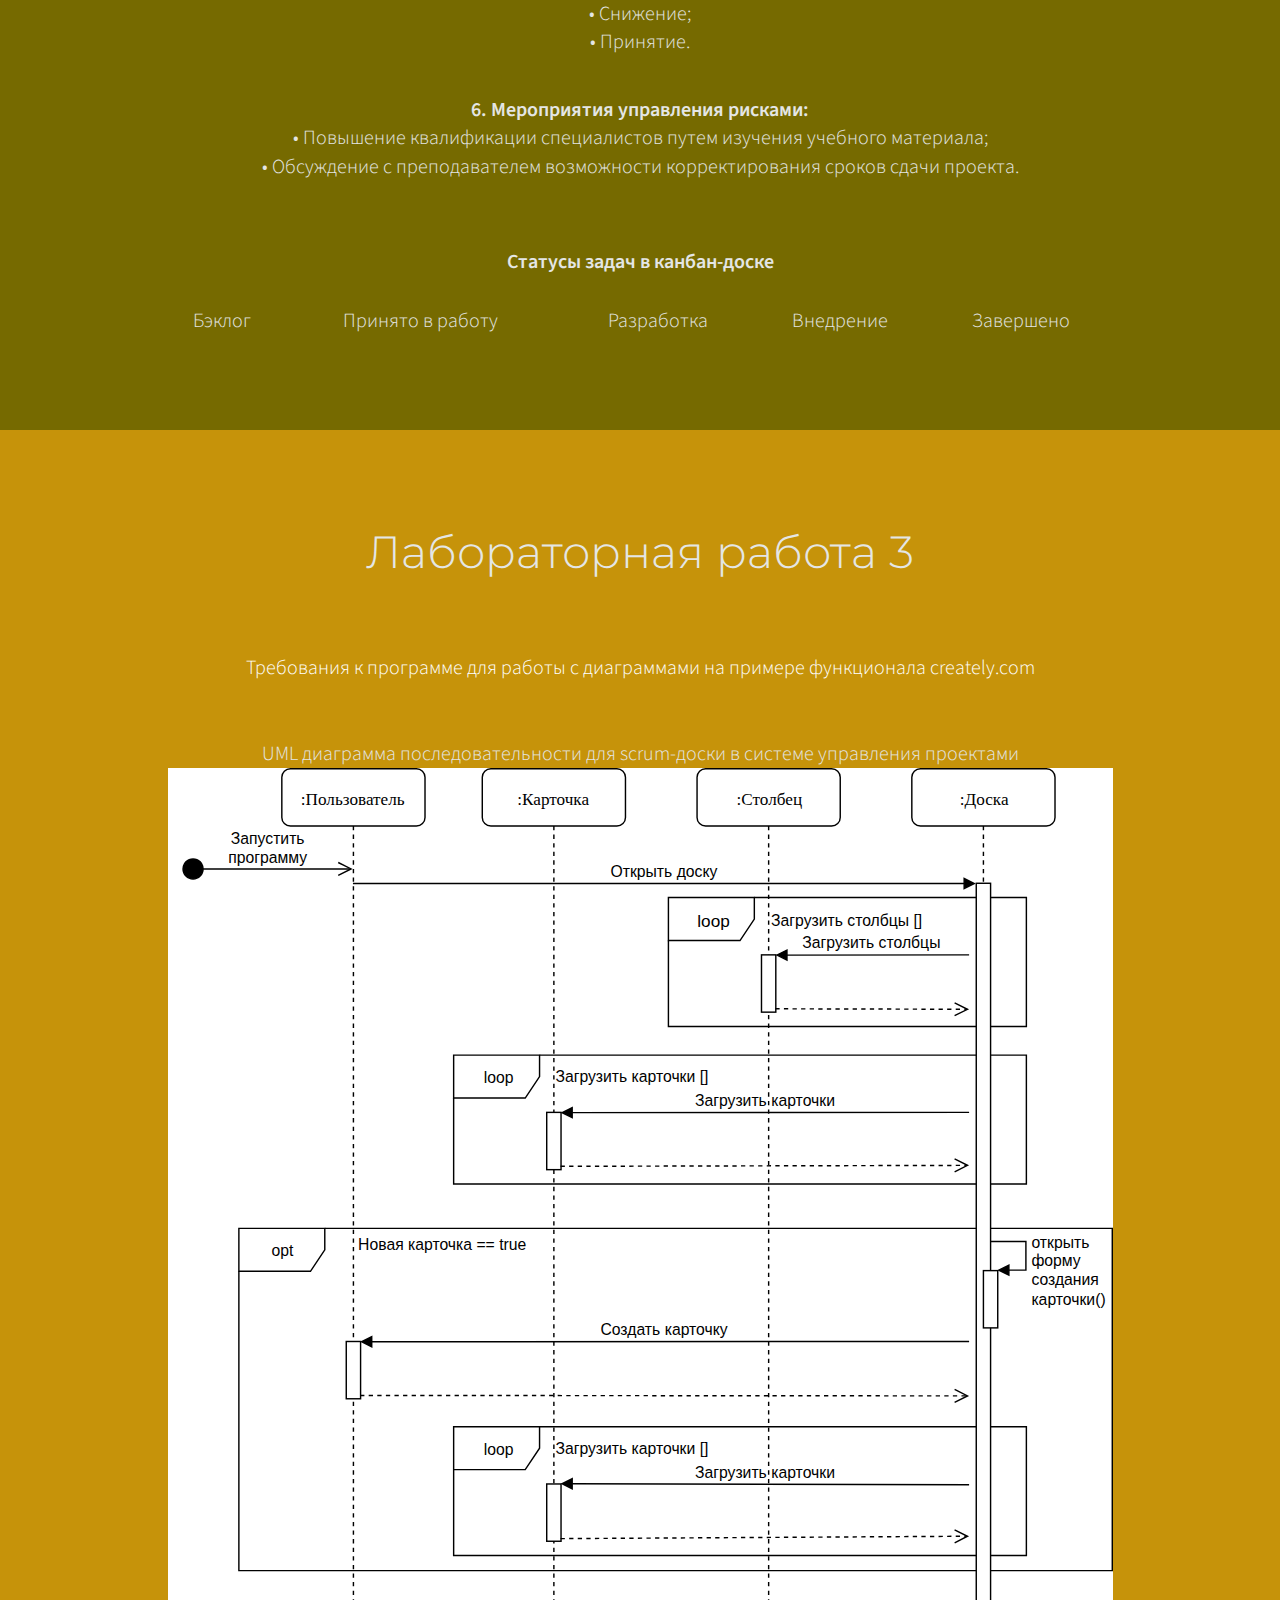
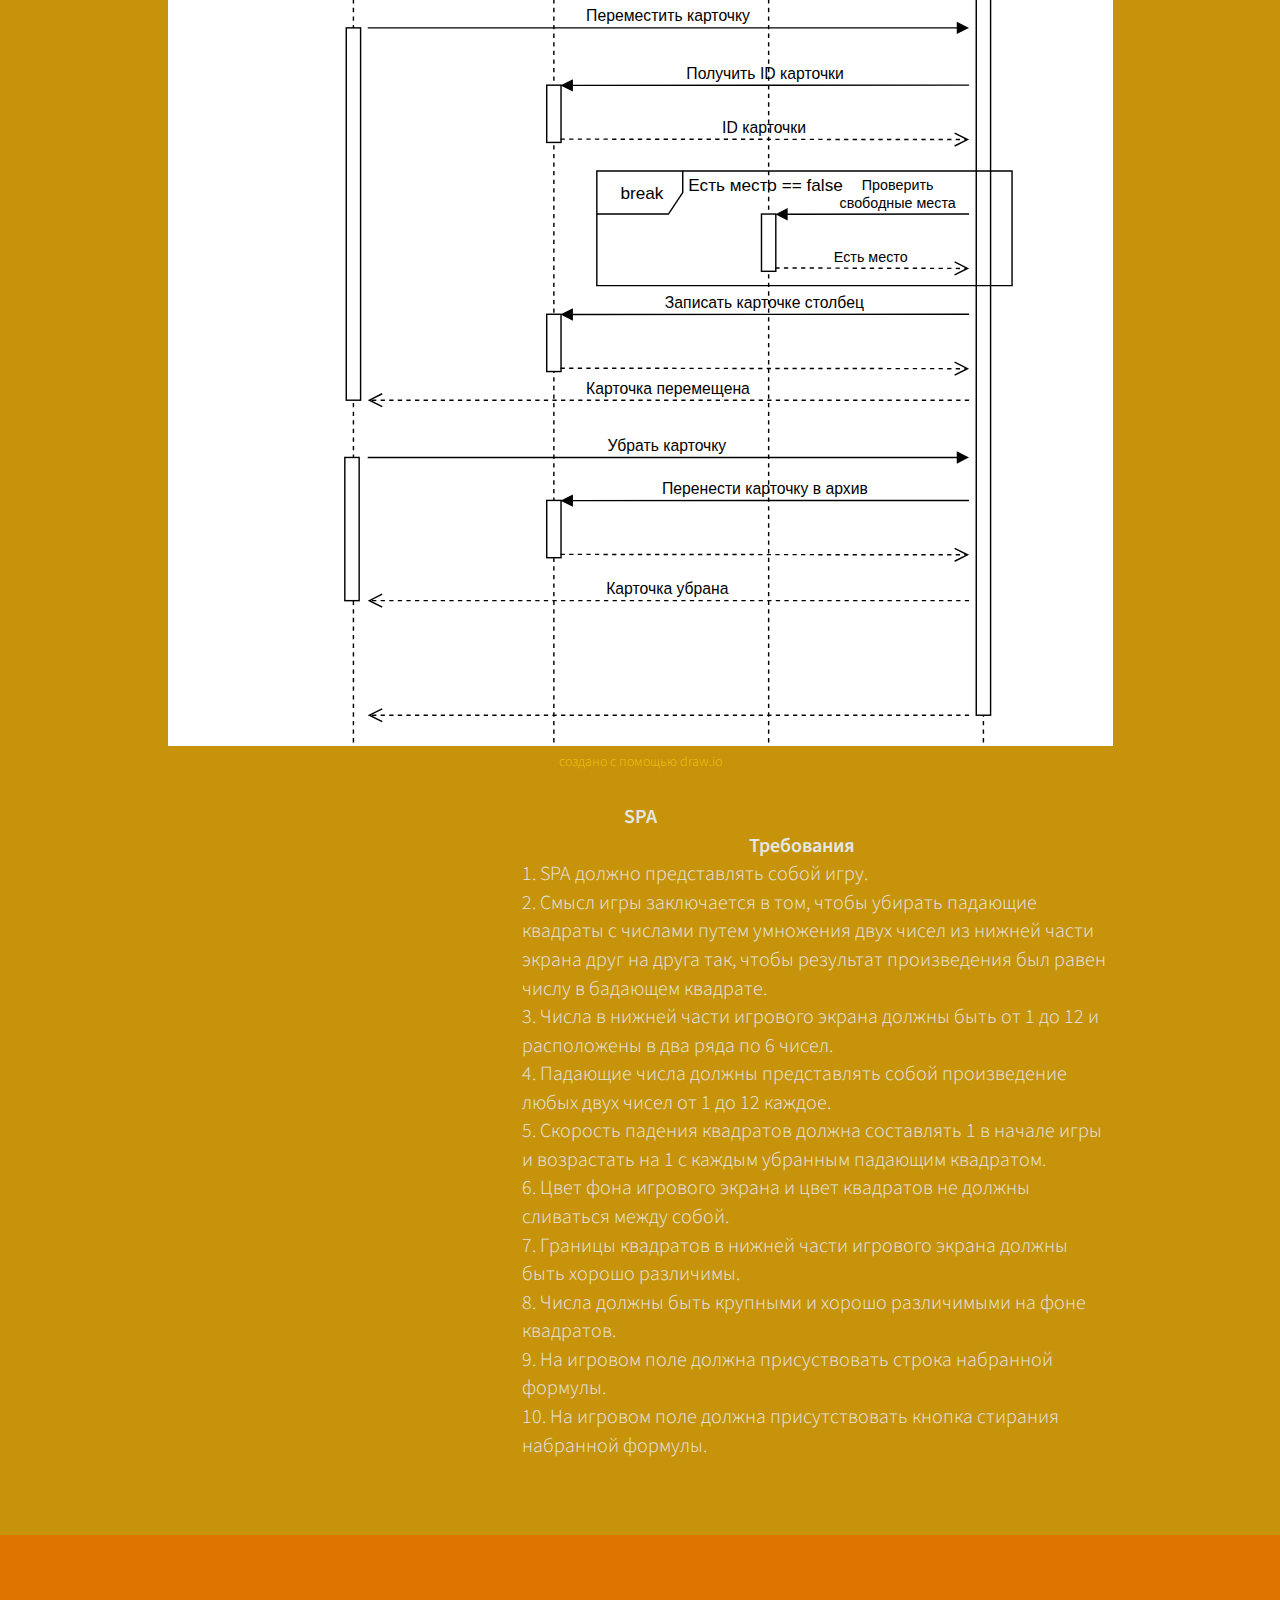
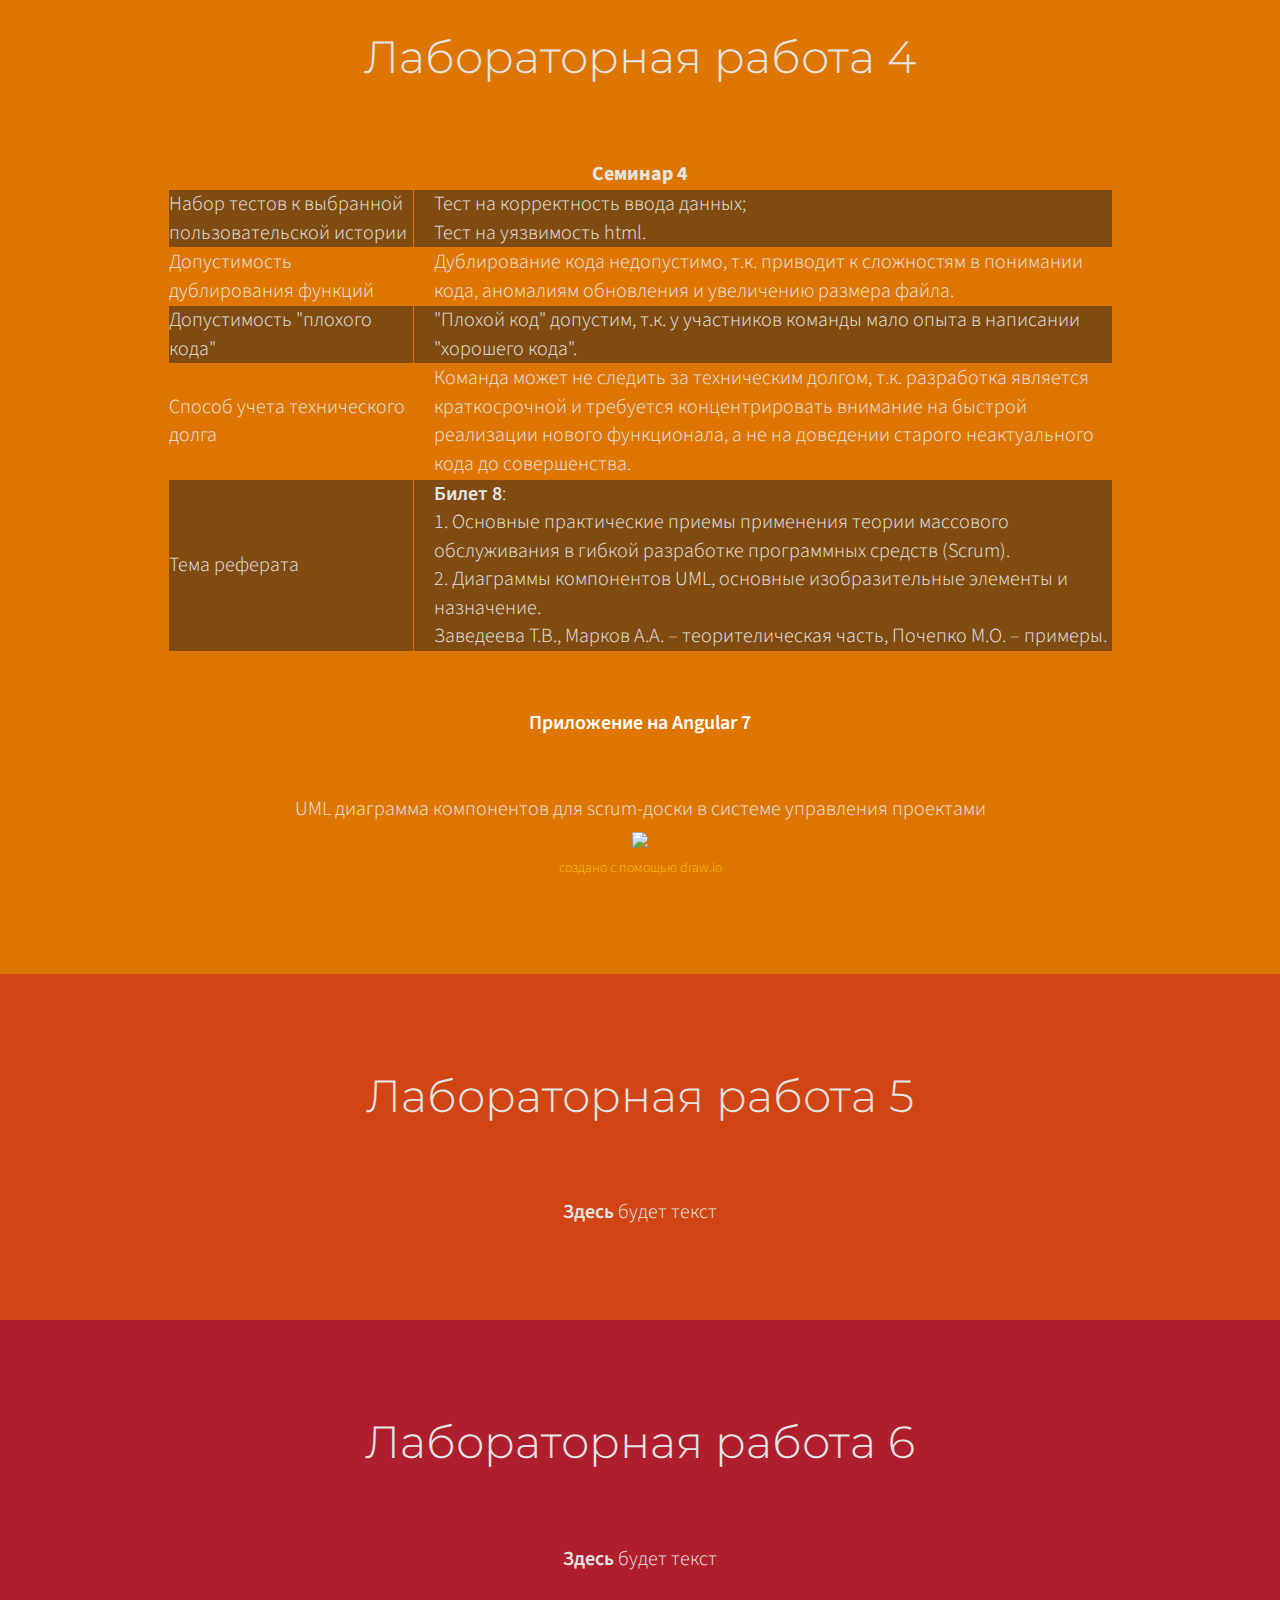
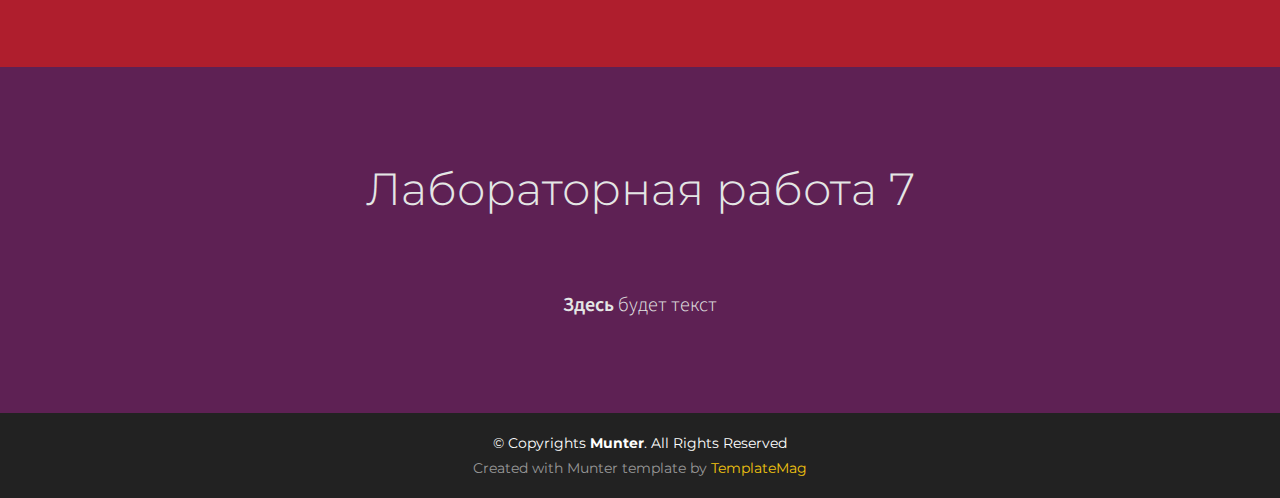
==== commit 4dae56d3: "Update index.html" ====
--- a/index.html
+++ b/index.html
@@ -398,7 +398,7 @@
 	</tbody>
 </table><br/><br/>
 		
-		<span class="font-black"><a style="color: #fff;" href="https://egoistos.github.io/client/">Приложение на Angular 7</a><span/><br/><br/><br/>
+		<span class="font-black"><a style="color: #fff;" href="https://egoistos.github.io/client/">Приложение на Angular 7</a></span><br/><br/><br/>
 		UML диаграмма компонентов для scrum-доски в системе управления проектами<br/>
 		<a style="color: #f1c40f; font-size: 14px" href="https://www.draw.io"><img style="width: 100%;" src="img/uml_components.svg"><br/>
 		создано с помощью draw.io</a><br/><br/>
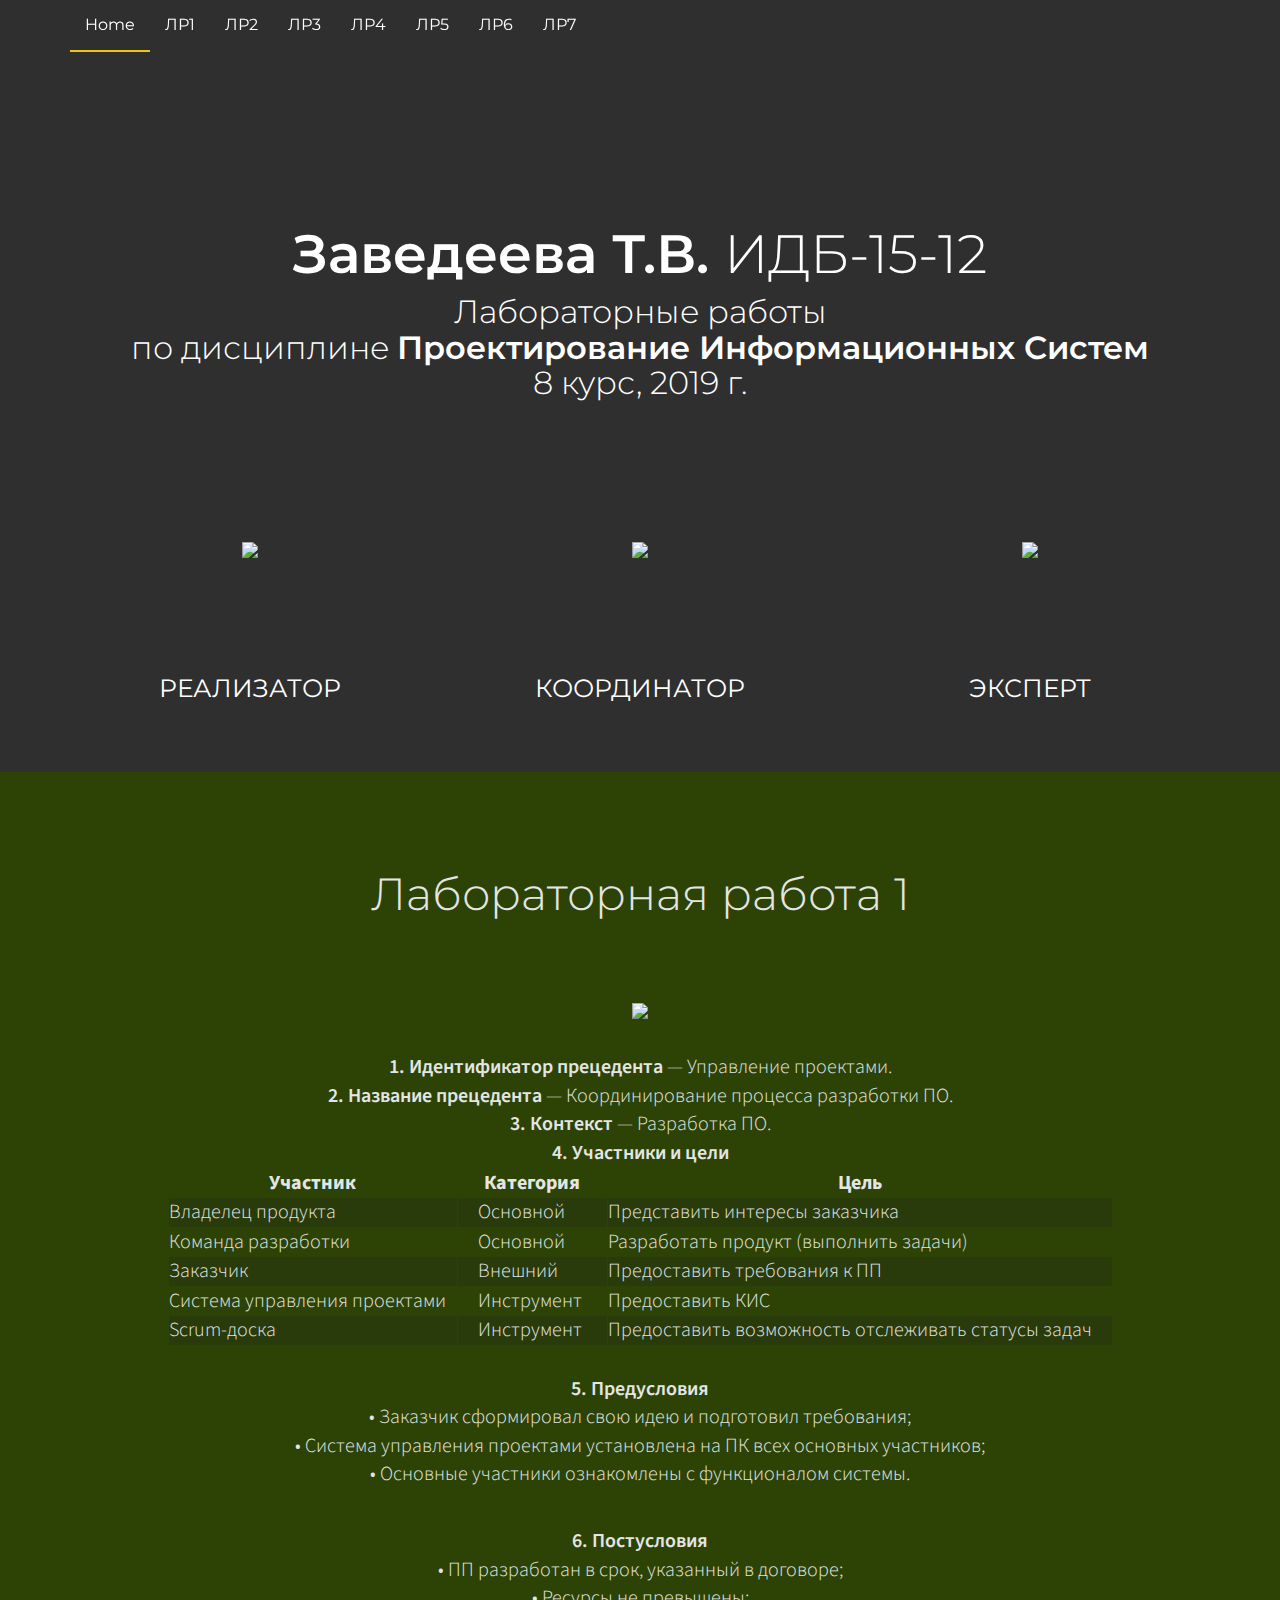
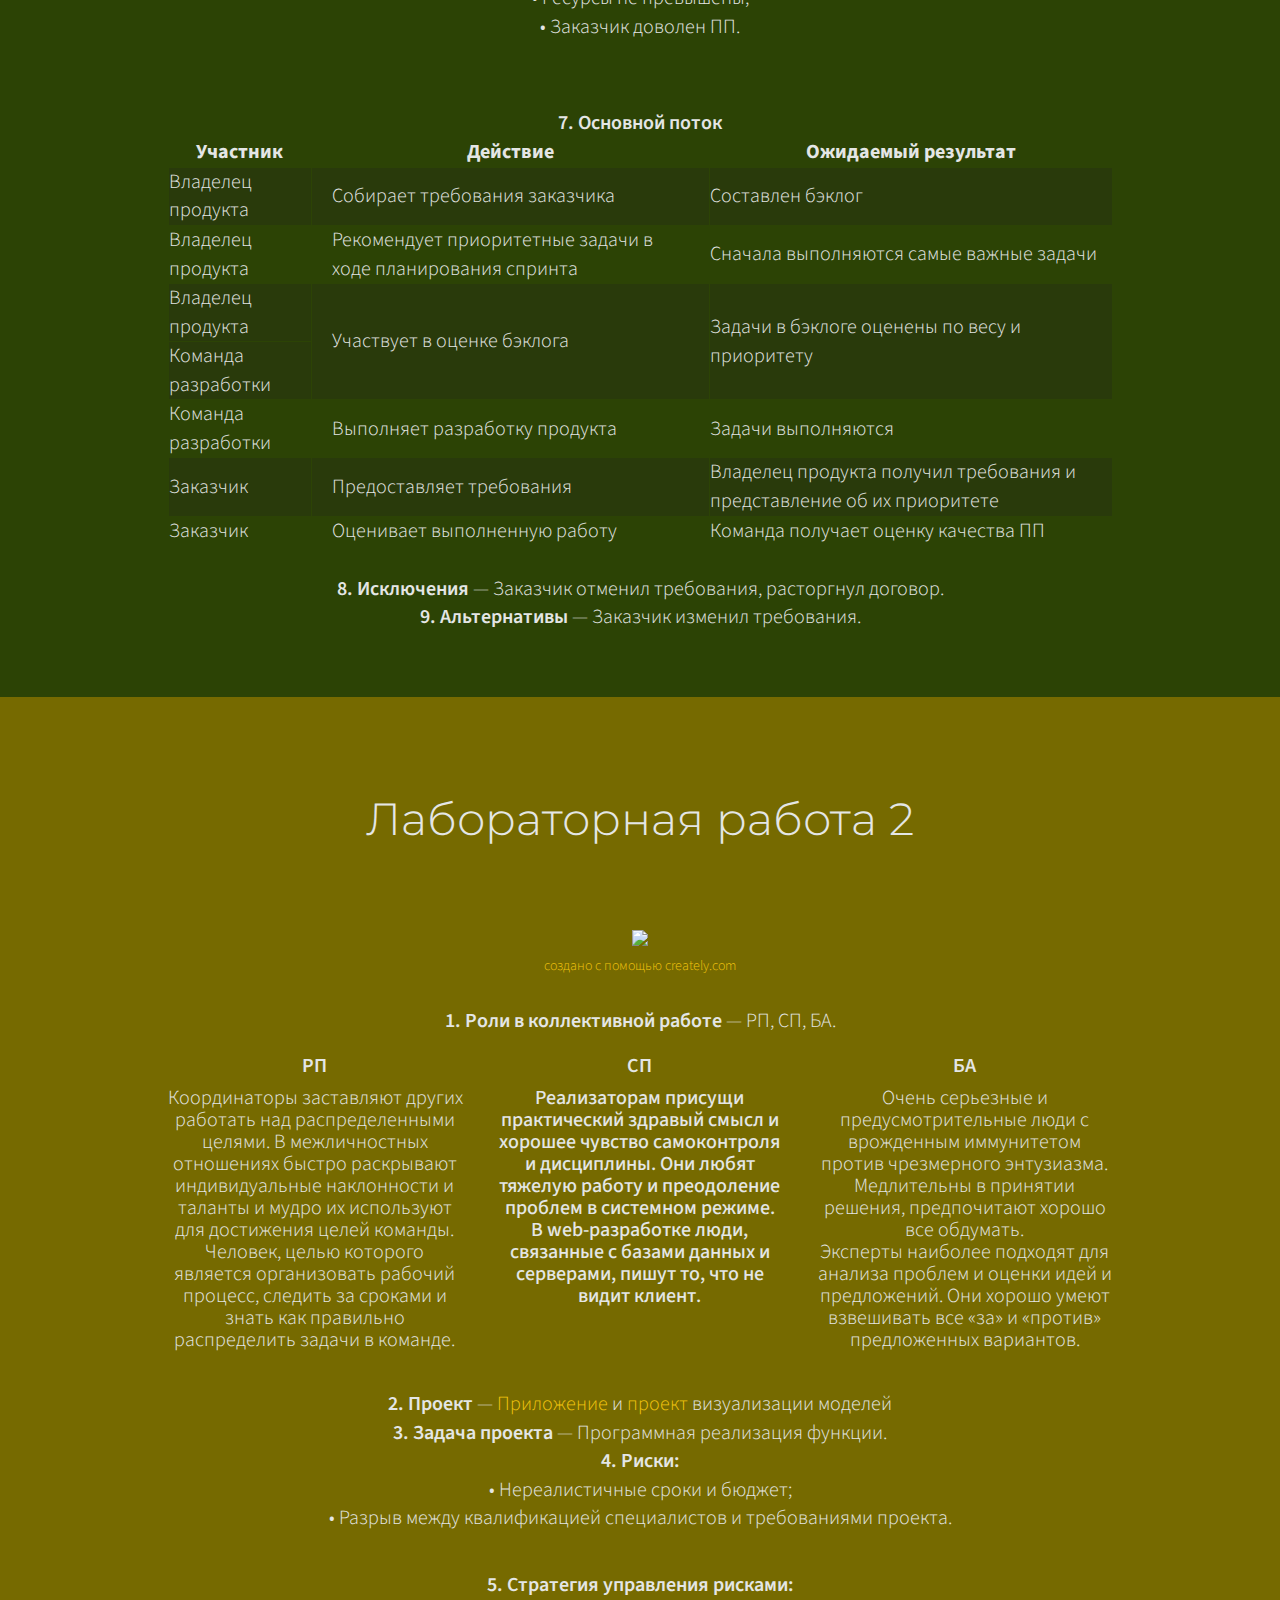
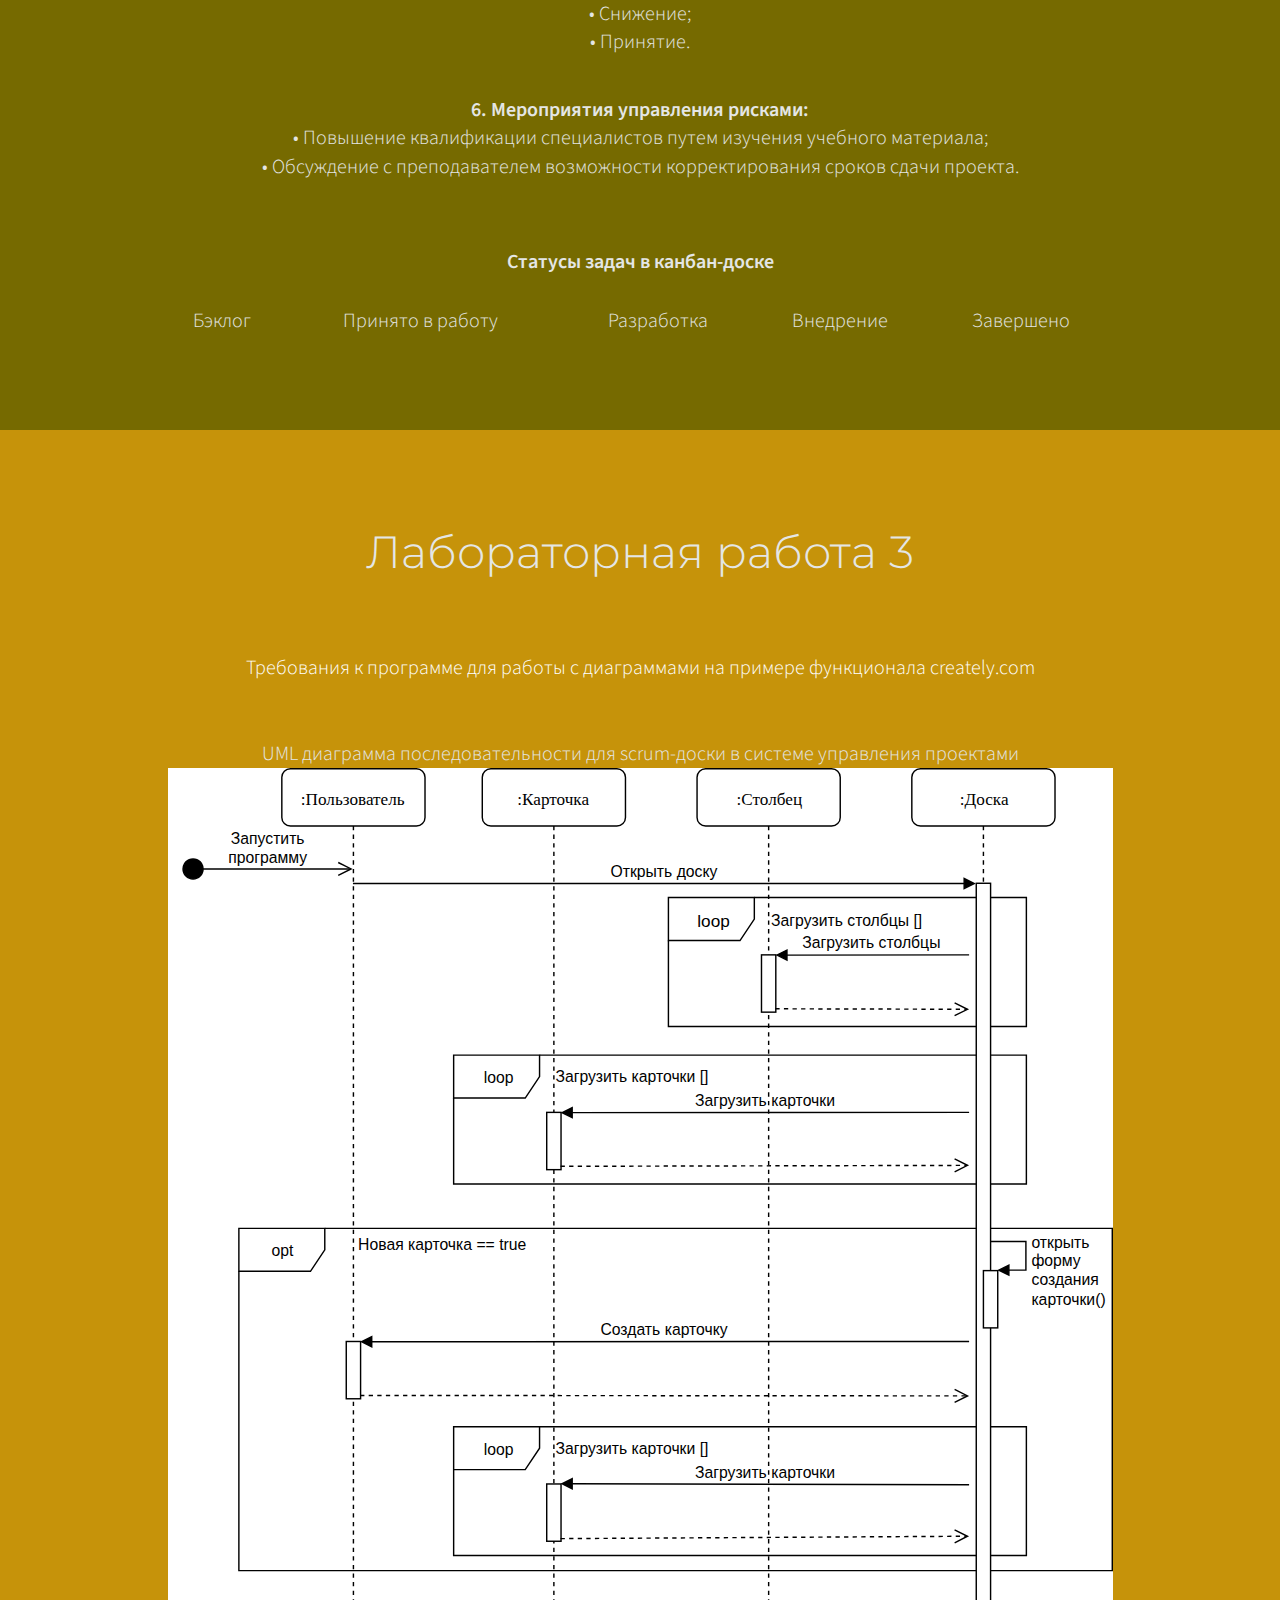
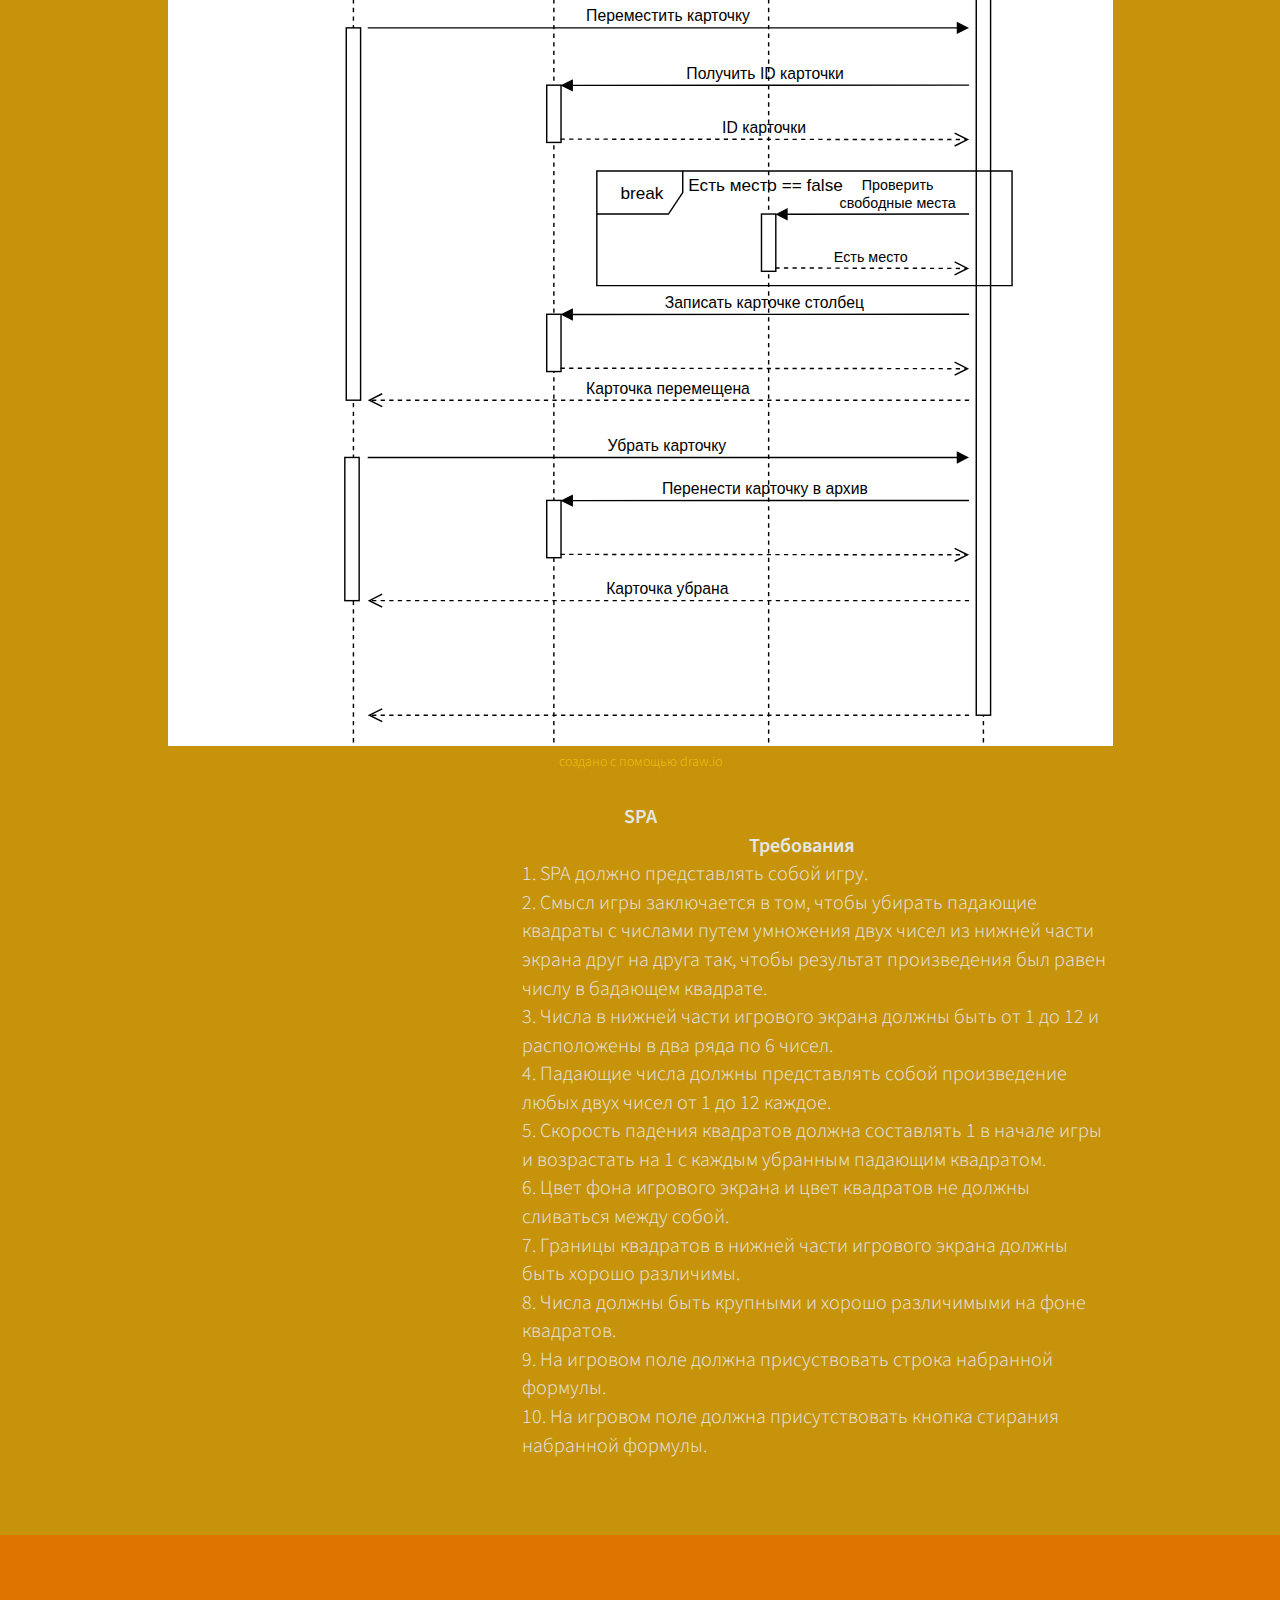
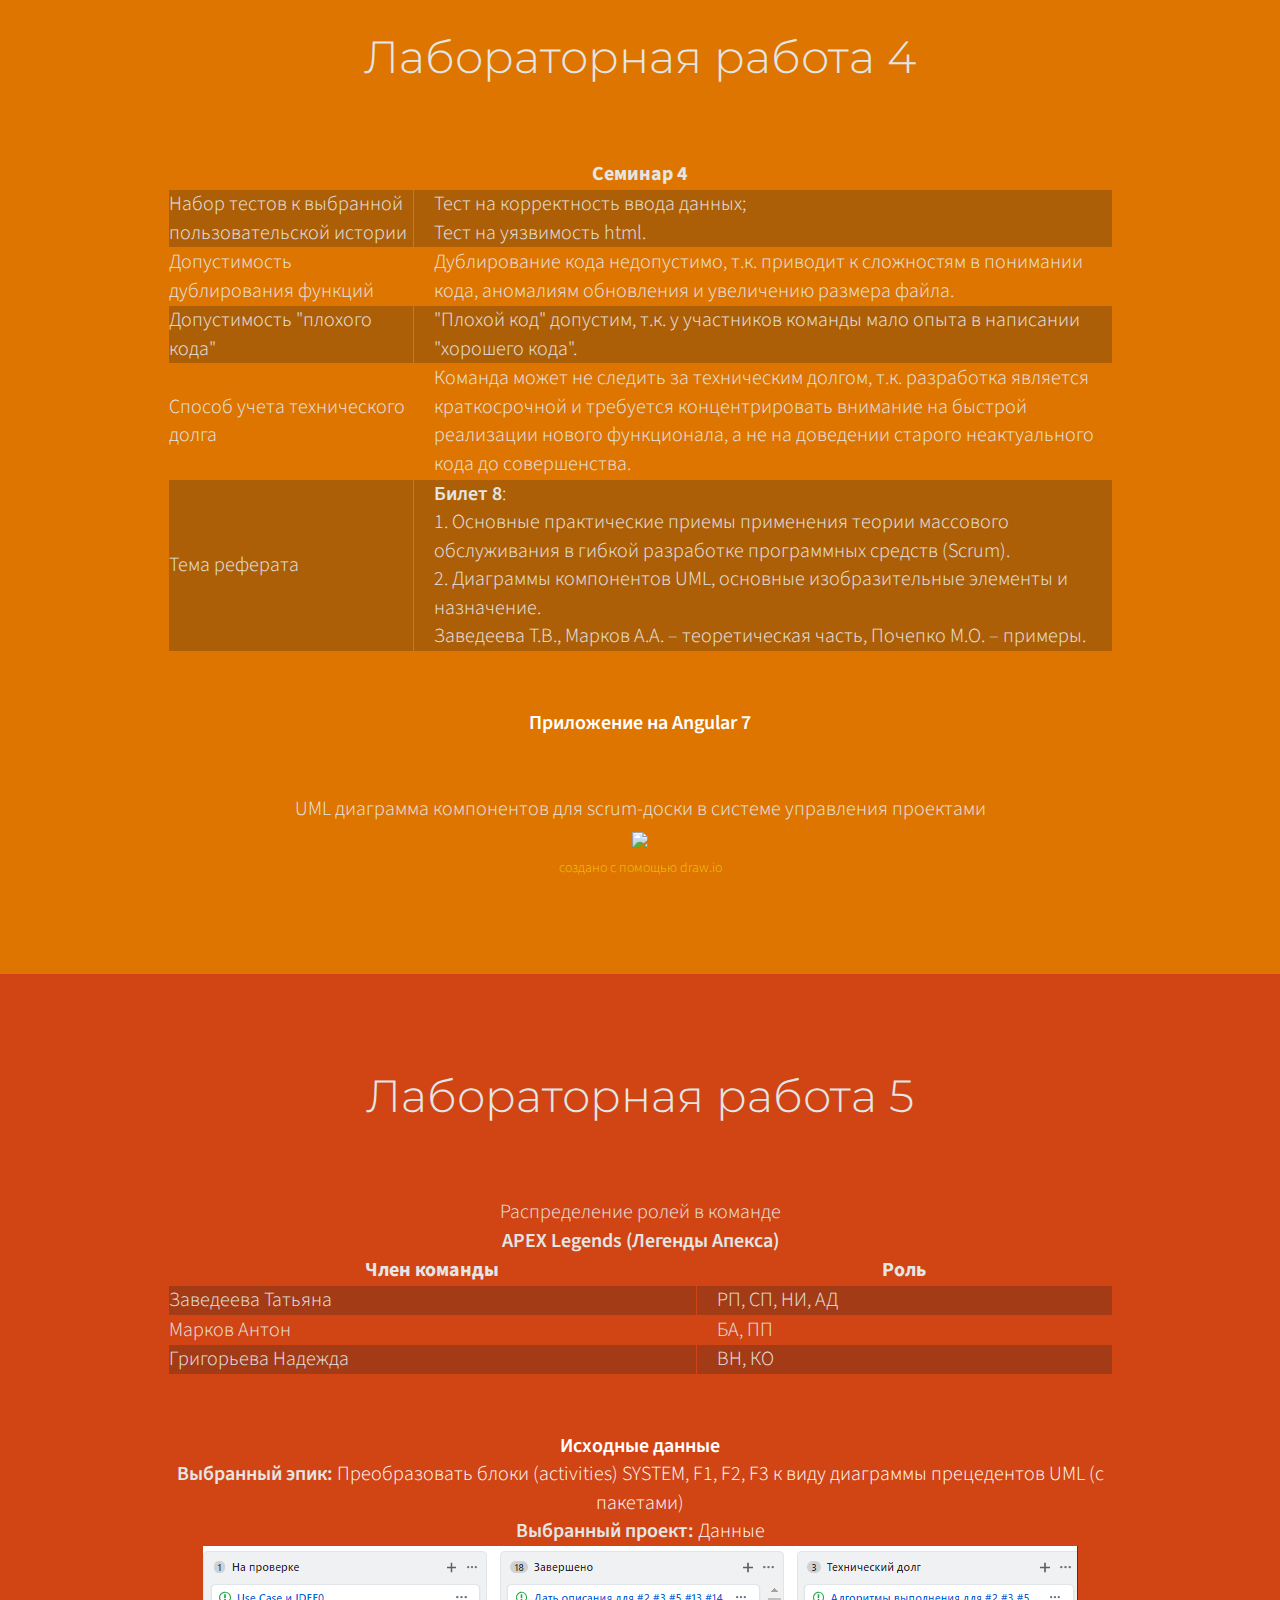
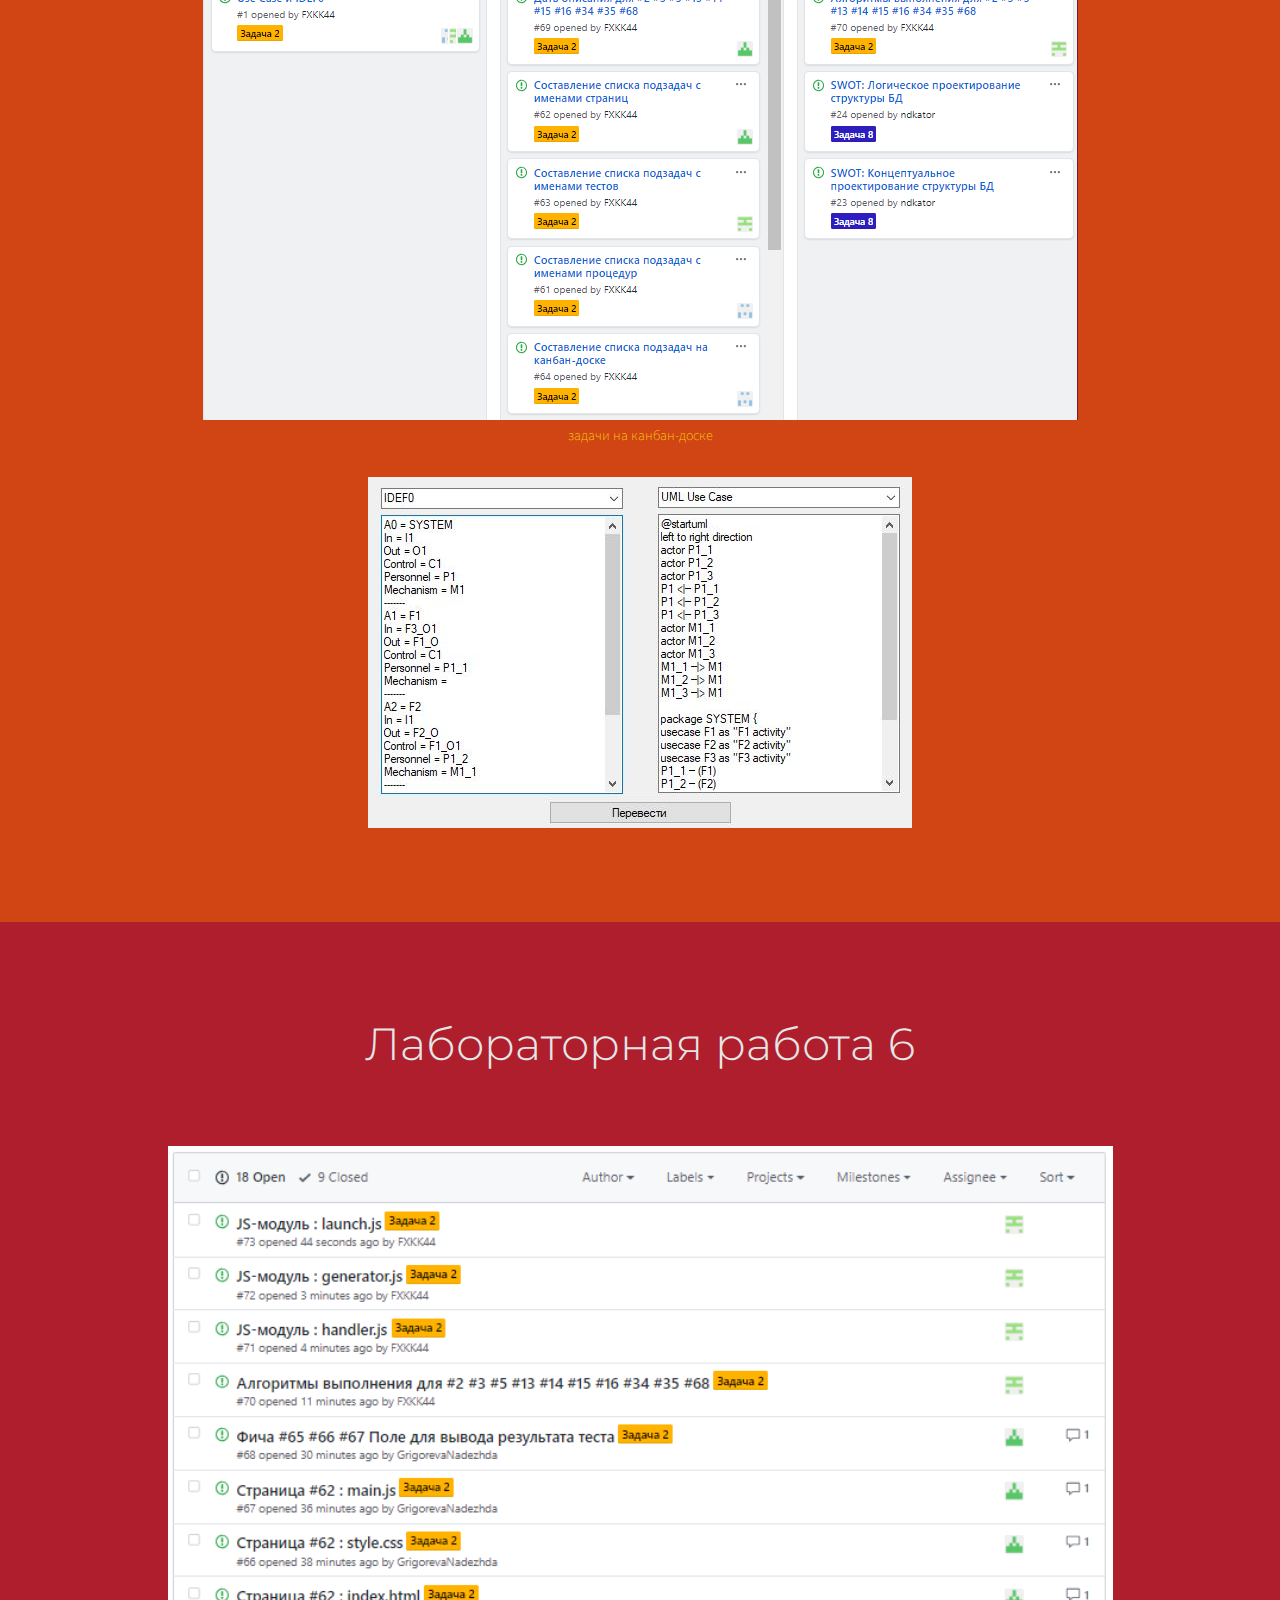
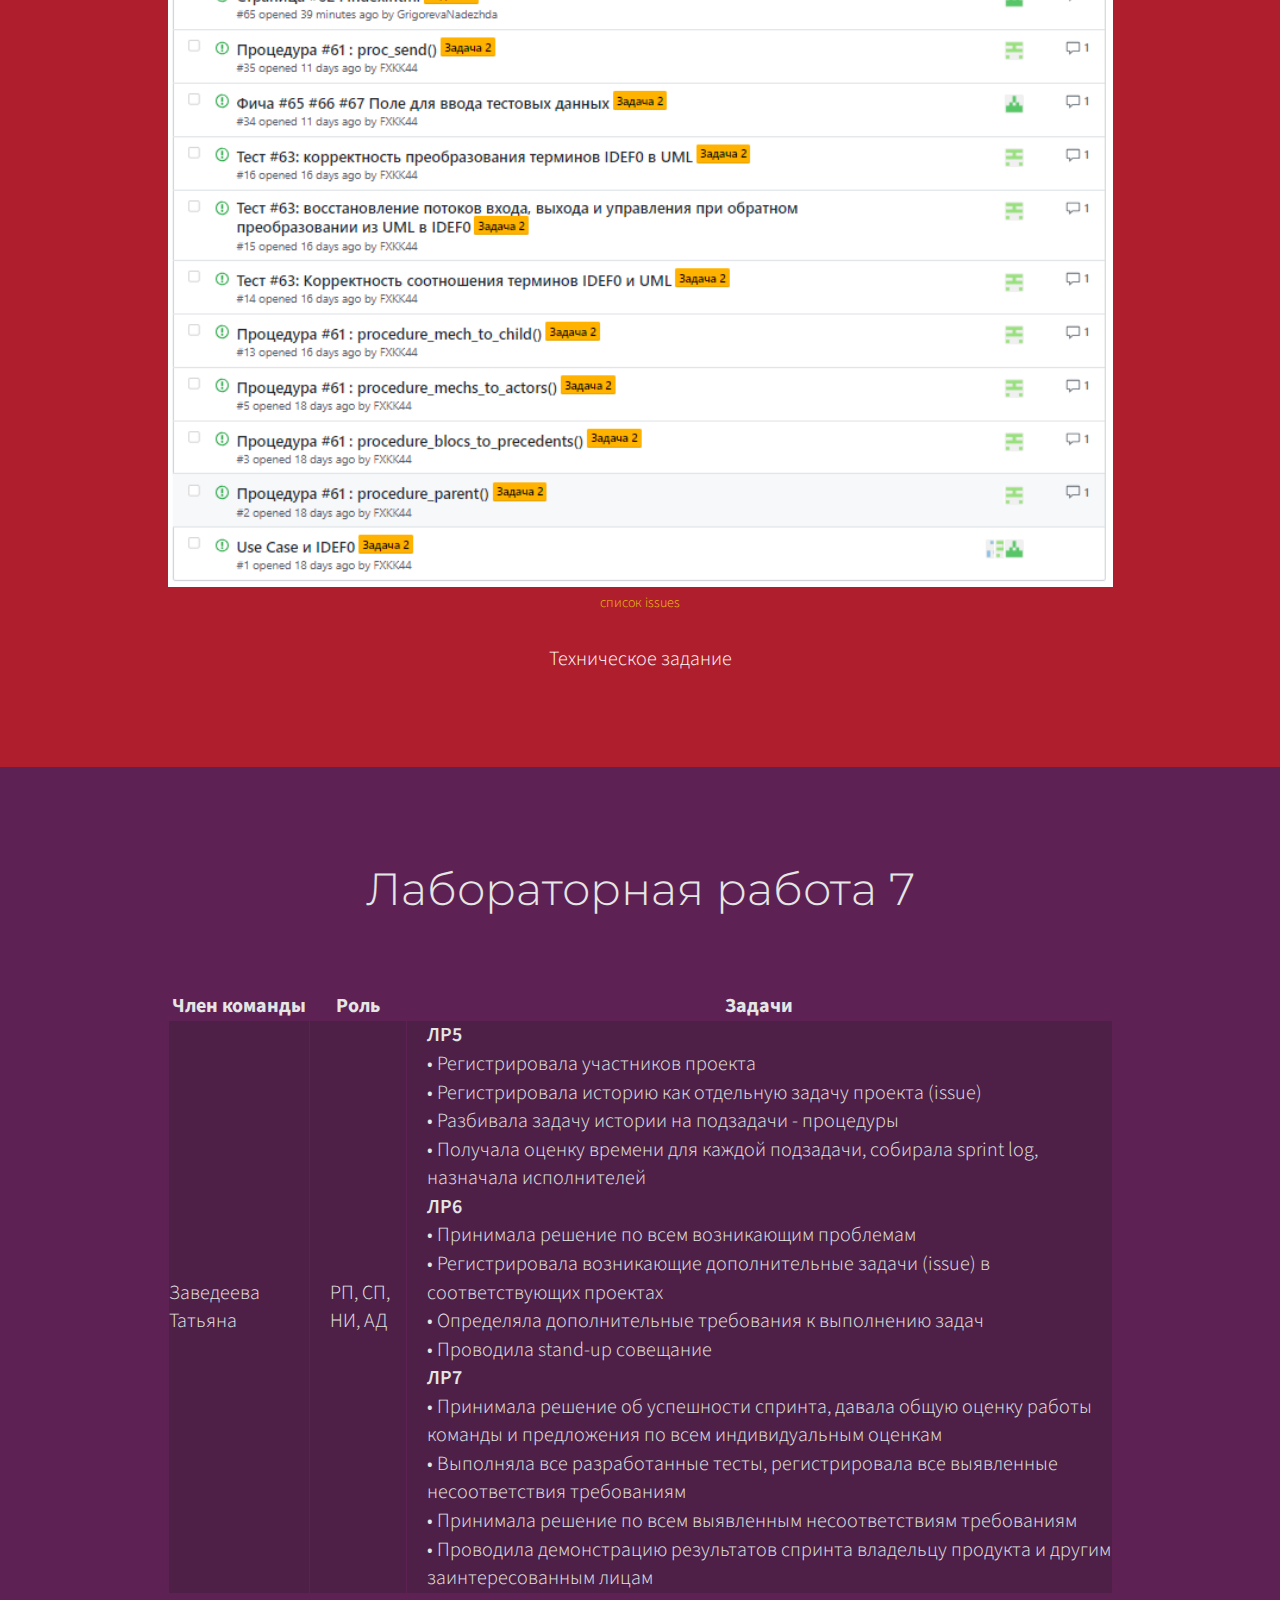
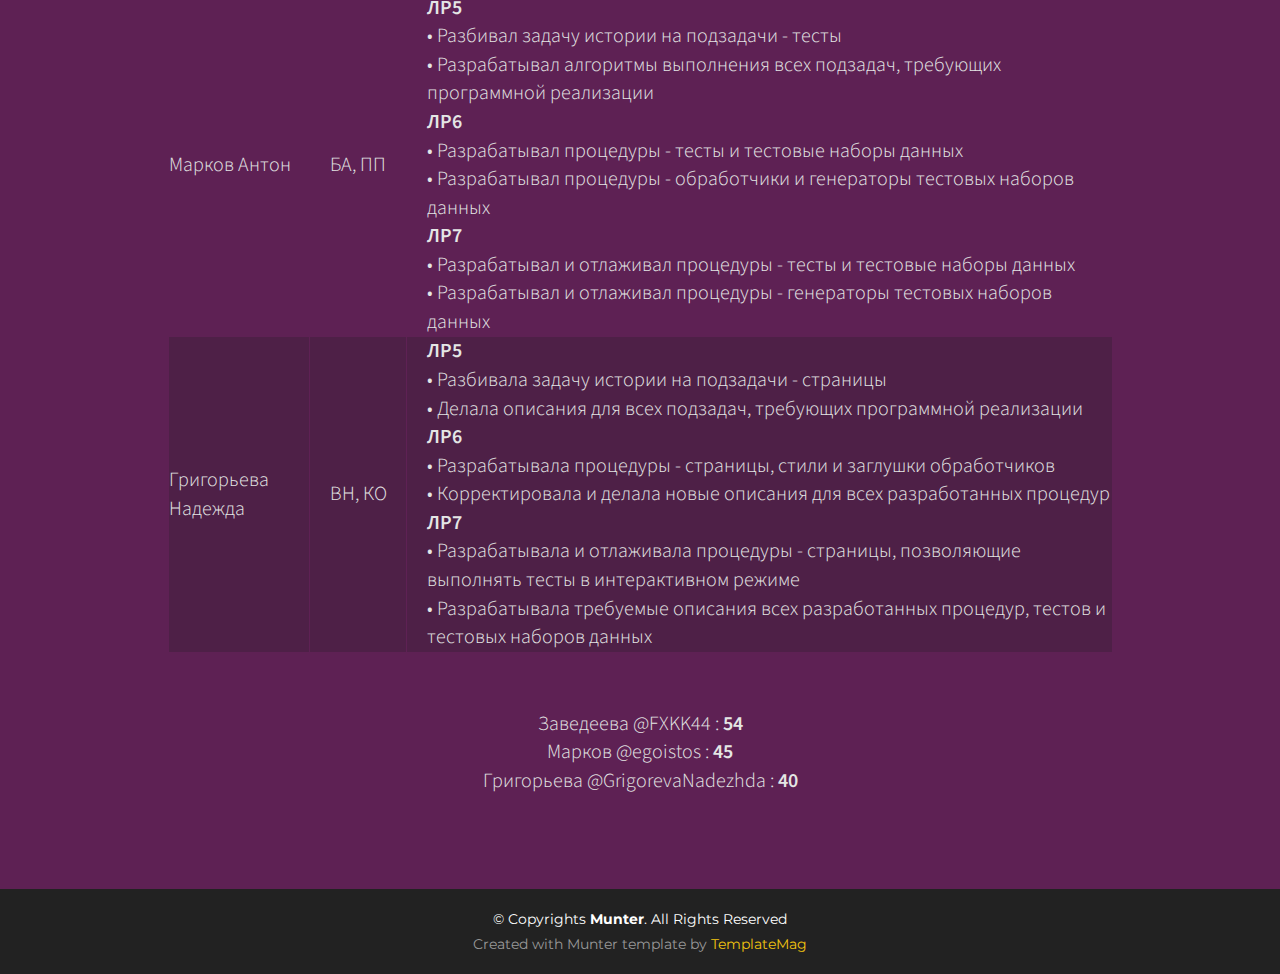
==== commit e1f7d7e2: "Update index.html" ====
--- a/index.html
+++ b/index.html
@@ -121,7 +121,7 @@
 		</tr>
 	</thead>
 	<tbody>
-		<tr style="background: #21212180">
+		<tr style="background: #21212140">
 			<td style="text-align: left;">Владелец продукта</td>
 			<td style="text-align: left;padding-left: 20px;padding-right: 20px;">Основной</td>
 			<td style="text-align: left;">Представить интересы заказчика</td>
@@ -131,7 +131,7 @@
 			<td style="text-align: left;padding-left: 20px;padding-right: 20px;">Основной</td>
 			<td style="text-align: left;">Разработать продукт (выполнить задачи)</td>
 		</tr>
-		<tr style="background: #21212180">
+		<tr style="background: #21212140">
 			<td style="text-align: left;">Заказчик</td>
 			<td style="text-align: left;padding-left: 20px;padding-right: 20px;">Внешний</td>
 			<td style="text-align: left;">Предоставить требования к ПП</td>
@@ -141,7 +141,7 @@
 			<td style="text-align: left;padding-left: 20px;padding-right: 20px;">Инструмент</td>
 			<td style="text-align: left;">Предоставить КИС</td>
 		</tr>
-		<tr style="background: #21212180">
+		<tr style="background: #21212140">
 			<td style="text-align: left;">Scrum-доска</td>
 			<td style="text-align: left;padding-left: 20px;padding-right: 20px;">Инструмент</td>
 			<td style="text-align: left;">Предоставить возможность отслеживать статусы задач</td>
@@ -171,7 +171,7 @@
 		</tr>
 	</thead>
 	<tbody>
-		<tr style="background: #21212180">
+		<tr style="background: #21212140">
 			<td style="text-align: left;">Владелец продукта</td>
 			<td style="text-align: left;padding-left: 20px;padding-right: 20px;">Собирает требования заказчика</td>
 			<td style="text-align: left;">Составлен бэклог</td>
@@ -181,12 +181,12 @@
 			<td style="text-align: left;padding-left: 20px;padding-right: 20px;">Рекомендует приоритетные задачи в ходе планирования спринта</td>
 			<td style="text-align: left;">Сначала выполняются самые важные задачи</td>
 		</tr>
-		<tr style="background: #21212180">
+		<tr style="background: #21212140">
 			<td style="text-align: left;">Владелец продукта</td>
 			<td rowspan="2" style="text-align: left;padding-left: 20px;padding-right: 20px;">Участвует в оценке бэклога</td>
 			<td rowspan="2" style="text-align: left;">Задачи в бэклоге оценены по весу и приоритету</td>
 		</tr>
-		<tr style="background: #21212180">
+		<tr style="background: #21212140">
 			<td style="text-align: left;">Команда разработки</td>
 			<!-- <td style="text-align: left;">Участвует в оценке бэклога</td>
 			<td style="text-align: left;">Задачи в бэклоге оценены по весу и приоритету</td> -->
@@ -196,7 +196,7 @@
 			<td style="text-align: left;padding-left: 20px;padding-right: 20px;">Выполняет разработку продукта</td>
 			<td style="text-align: left;">Задачи выполняются</td>
 		</tr>
-		<tr style="background: #21212180">
+		<tr style="background: #21212140">
 			<td style="text-align: left;">Заказчик</td>
 			<td style="text-align: left;padding-left: 20px;padding-right: 20px;">Предоставляет требования</td>
 			<td style="text-align: left;">Владелец продукта получил требования и представление об их приоритете</td>
@@ -372,7 +372,7 @@
 		</tr>
 	</thead>
 	<tbody>
-		<tr style="background: #21212180">
+		<tr style="background: #21212140">
 			<td style="text-align: left;">Набор тестов к выбранной пользовательской истории</td>
 			<td style="text-align: left;padding-left: 20px;">Тест на корректность ввода данных; <br/>Тест на уязвимость html.</td>
 		</tr>
@@ -380,7 +380,7 @@
 			<td style="text-align: left;">Допустимость дублирования функций</td>
 			<td style="text-align: left;padding-left: 20px;">Дублирование кода недопустимо, т.к. приводит к сложностям в понимании кода, аномалиям обновления и увеличению размера файла.</td>
 		</tr>
-		<tr style="background: #21212180">
+		<tr style="background: #21212140">
 			<td style="text-align: left;">Допустимость "плохого кода"</td>
 			<td style="text-align: left;padding-left: 20px;">"Плохой код" допустим, т.к. у участников команды мало опыта в написании "хорошего кода".</td>
 		</tr>
@@ -388,12 +388,12 @@
 			<td style="text-align: left;">Способ учета технического долга</td>
 			<td style="text-align: left;padding-left: 20px;">Команда может не следить за техническим долгом, т.к. разработка является краткосрочной и требуется концентрировать внимание на быстрой реализации нового функционала, а не на доведении старого неактуального кода до совершенства. </td>
 		</tr>
-		<tr style="background: #21212180">
+		<tr style="background: #21212140">
 			<td style="text-align: left;">Тема реферата</td>
 			<td style="text-align: left;padding-left: 20px;"><span class="font-black">Билет 8</span>: <br/>
 			1. Основные практические приемы применения теории массового обслуживания в гибкой разработке программных средств (Scrum).<br/>
 			2. Диаграммы компонентов UML, основные изобразительные элементы и назначение.<br/>
-			Заведеева Т.В., Марков А.А. – теорителическая часть, Почепко М.О. – примеры.</td>
+			Заведеева Т.В., Марков А.А. – теоретическая часть, Почепко М.О. – примеры.</td>
 		</tr>
 	</tbody>
 </table><br/><br/>
@@ -425,7 +425,40 @@
       <div class="row subtitle-row">
         <div class="col-sm-1 hidden-sm">&nbsp;</div>
         <div class="col-12 col-sm-10 font-regular">
-          <span class="font-black">Здесь </span>будет текст<br/><br/>
+			Распределение ролей в команде<br/><span class="font-black">APEX Legends (Легенды Апекса)</span><br/>
+				<table style="width:100%;border-collapse: collapse; border: solid transparent 1.0pt;" border="1" cellspacing="20" cellpadding="5">
+					<thead>
+						<tr>
+							<th style="text-align: center;" scope="col">Член команды</th>
+							<th style="text-align: center;" scope="col">Роль</th>
+						</tr>
+					</thead>
+					<tbody>
+						<tr style="background: #21212140">
+							<td style="text-align: left;">Заведеева Татьяна</td>
+							<td style="text-align: left;padding-left: 20px;">РП, СП, НИ, АД</td>
+						</tr>
+						<tr>
+							<td style="text-align: left;">Марков Антон</td>
+							<td style="text-align: left;padding-left: 20px;">БА, ПП</td>
+						</tr>
+						<tr style="background: #21212140">
+							<td style="text-align: left;">Григорьева Надежда</td>
+							<td style="text-align: left;padding-left: 20px;">ВН, КО</td>
+						</tr>
+					</tbody>
+				</table><br/><br/>
+			
+			<a style="color: #fff;" href="https://okoff.gitbooks.io/proektirovanie-is/content/prilozhenie-1.html"><span class="font-black">Исходные данные</span></a><br/>
+			<span class="font-black">Выбранный эпик:</span> <a style="color: #fff;" href="https://github.com/stankin/oop-2018/wiki/Задача-№2-(Диаграмма-прецедентов)">Преобразовать блоки (activities) SYSTEM, F1, F2, F3 к виду диаграммы прецедентов UML (с пакетами)</a><br/>
+			<span class="font-black">Выбранный проект:</span> <a style="color: #fff;" href="https://github.com/stankin/oop-model">Данные</a><br/>
+			
+			<!-- Название картинки<br/> -->
+			<a style="color: #f1c40f; font-size: 14px" href="https://github.com/stankin/oop-model/projects/1"><img src="img/5ЛР.PNG"><br/>
+			задачи на канбан-доске</a><br/><br/>
+
+			<!-- Название картинки<br/> -->
+			<img src="img/res.JPG"><br/><br/>		
         </div>
         <div class="col-sm-1 hidden-sm">&nbsp;</div>
       </div>
@@ -449,7 +482,9 @@
       <div class="row subtitle-row">
         <div class="col-sm-1 hidden-sm">&nbsp;</div>
         <div class="col-12 col-sm-10 font-regular">
-          <span class="font-black">Здесь </span>будет текст<br/><br/>
+		<a style="color: #f1c40f; font-size: 14px" href="https://github.com/stankin/oop-model/issues?q=is%3Aissue+is%3Aopen+label%3A"Задача+2""><img style="width: 100%;" src="img/5ЛР_Задачи.PNG"><br/>
+		список issues</a><br/><br/>
+		<a href="https://drive.google.com/open?id=1SlCzbc2xnUf63VBSDsBGDUbV52j11F__" style="color: #fff;">Техническое задание</a><br/><br/>
         </div>
         <div class="col-sm-1 hidden-sm">&nbsp;</div>
       </div>
@@ -473,7 +508,79 @@
       <div class="row subtitle-row">
         <div class="col-sm-1 hidden-sm">&nbsp;</div>
         <div class="col-12 col-sm-10 font-regular">
-          <span class="font-black">Здесь </span>будет текст<br/><br/>
+				<table style="width:100%;border-collapse: collapse; border: solid transparent 1.0pt;" border="1" cellspacing="20" cellpadding="5">
+					<thead>
+						<tr>
+							<th style="text-align: center;" scope="col">Член команды</th>
+							<th style="text-align: center;" scope="col">Роль</th>
+							<th style="text-align: center;" scope="col">Задачи</th>
+						</tr>
+					</thead>
+					<tbody>
+						<tr style="background: #21212140">
+							<td style="text-align: left;">Заведеева Татьяна</td>
+							<td style="text-align: left;padding-left: 20px;">РП, СП, НИ, АД</td>
+							<td style="text-align: left;padding-left: 20px;">
+							<span class="font-black">ЛР5</span><br/>
+							• Регистрировала участников проекта<br/>
+							• Регистрировала историю как отдельную задачу проекта (issue)<br/>
+							• Разбивала задачу истории на подзадачи - процедуры<br/>
+							• Получала оценку времени для каждой подзадачи, собирала sprint log, назначала исполнителей<br/>
+							
+							<span class="font-black">ЛР6</span><br/>
+							• Принимала решение по всем возникающим проблемам<br/>
+							• Регистрировала возникающие дополнительные задачи (issue) в соответствующих проектах<br/>
+							• Определяла дополнительные требования к выполнению задач<br/>
+							• Проводила stand-up совещание<br/>
+								
+							<span class="font-black">ЛР7</span><br/>	
+							• Принимала решение об успешности спринта, давала общую оценку работы команды и предложения по всем индивидуальным оценкам<br/>
+							• Выполняла все разработанные тесты, регистрировала все выявленные несоответствия требованиям<br/>
+							• Принимала решение по всем выявленным несоответствиям требованиям<br/>
+							• Проводила демонстрацию результатов спринта владельцу продукта и другим заинтересованным лицам<br/>
+
+							</td>
+						</tr>
+						<tr>
+							<td style="text-align: left;">Марков Антон</td>
+							<td style="text-align: left;padding-left: 20px;">БА, ПП</td>
+							<td style="text-align: left;padding-left: 20px;">
+							<span class="font-black">ЛР5</span><br/>
+							• Разбивал задачу истории на подзадачи - тесты<br/>
+							• Разрабатывал алгоритмы выполнения всех подзадач, требующих программной реализации<br/>
+								
+							<span class="font-black">ЛР6</span><br/>
+							• Разрабатывал процедуры - тесты и тестовые наборы данных<br/>
+							• Разрабатывал процедуры - обработчики и генераторы тестовых наборов данных<br/>
+								
+							<span class="font-black">ЛР7</span><br/>
+							• Разрабатывал и отлаживал процедуры - тесты и тестовые наборы данных<br/>
+							• Разрабатывал и отлаживал процедуры - генераторы тестовых наборов данных<br/>
+							</td>
+						</tr>
+						<tr style="background: #21212140">
+							<td style="text-align: left;">Григорьева Надежда</td>
+							<td style="text-align: left;padding-left: 20px;">ВН, КО</td>
+							<td style="text-align: left;padding-left: 20px;">
+							<span class="font-black">ЛР5</span><br/>
+							• Разбивала задачу истории на подзадачи - страницы<br/>
+							• Делала описания для всех подзадач, требующих программной реализации<br/>
+
+							<span class="font-black">ЛР6</span><br/>
+							• Разрабатывала процедуры - страницы, стили и заглушки обработчиков<br/>
+							• Корректировала и делала новые описания для всех разработанных процедур<br/>
+
+							<span class="font-black">ЛР7</span><br/>
+							• Разрабатывала и отлаживала процедуры - страницы, позволяющие выполнять тесты в интерактивном режиме<br/>
+							• Разрабатывала требуемые описания всех разработанных процедур, тестов и тестовых наборов данных<br/>
+							</td>
+						</tr>
+					</tbody>
+				</table><br/><br/>		
+		
+		Заведеева @FXKK44 : <span class="font-black">54</span><br/>
+		Марков @egoistos : <span class="font-black">45</span><br/>
+		Григорьева @GrigorevaNadezhda : <span class="font-black">40</span><br/><br/>
         </div>
         <div class="col-sm-1 hidden-sm">&nbsp;</div>
       </div>
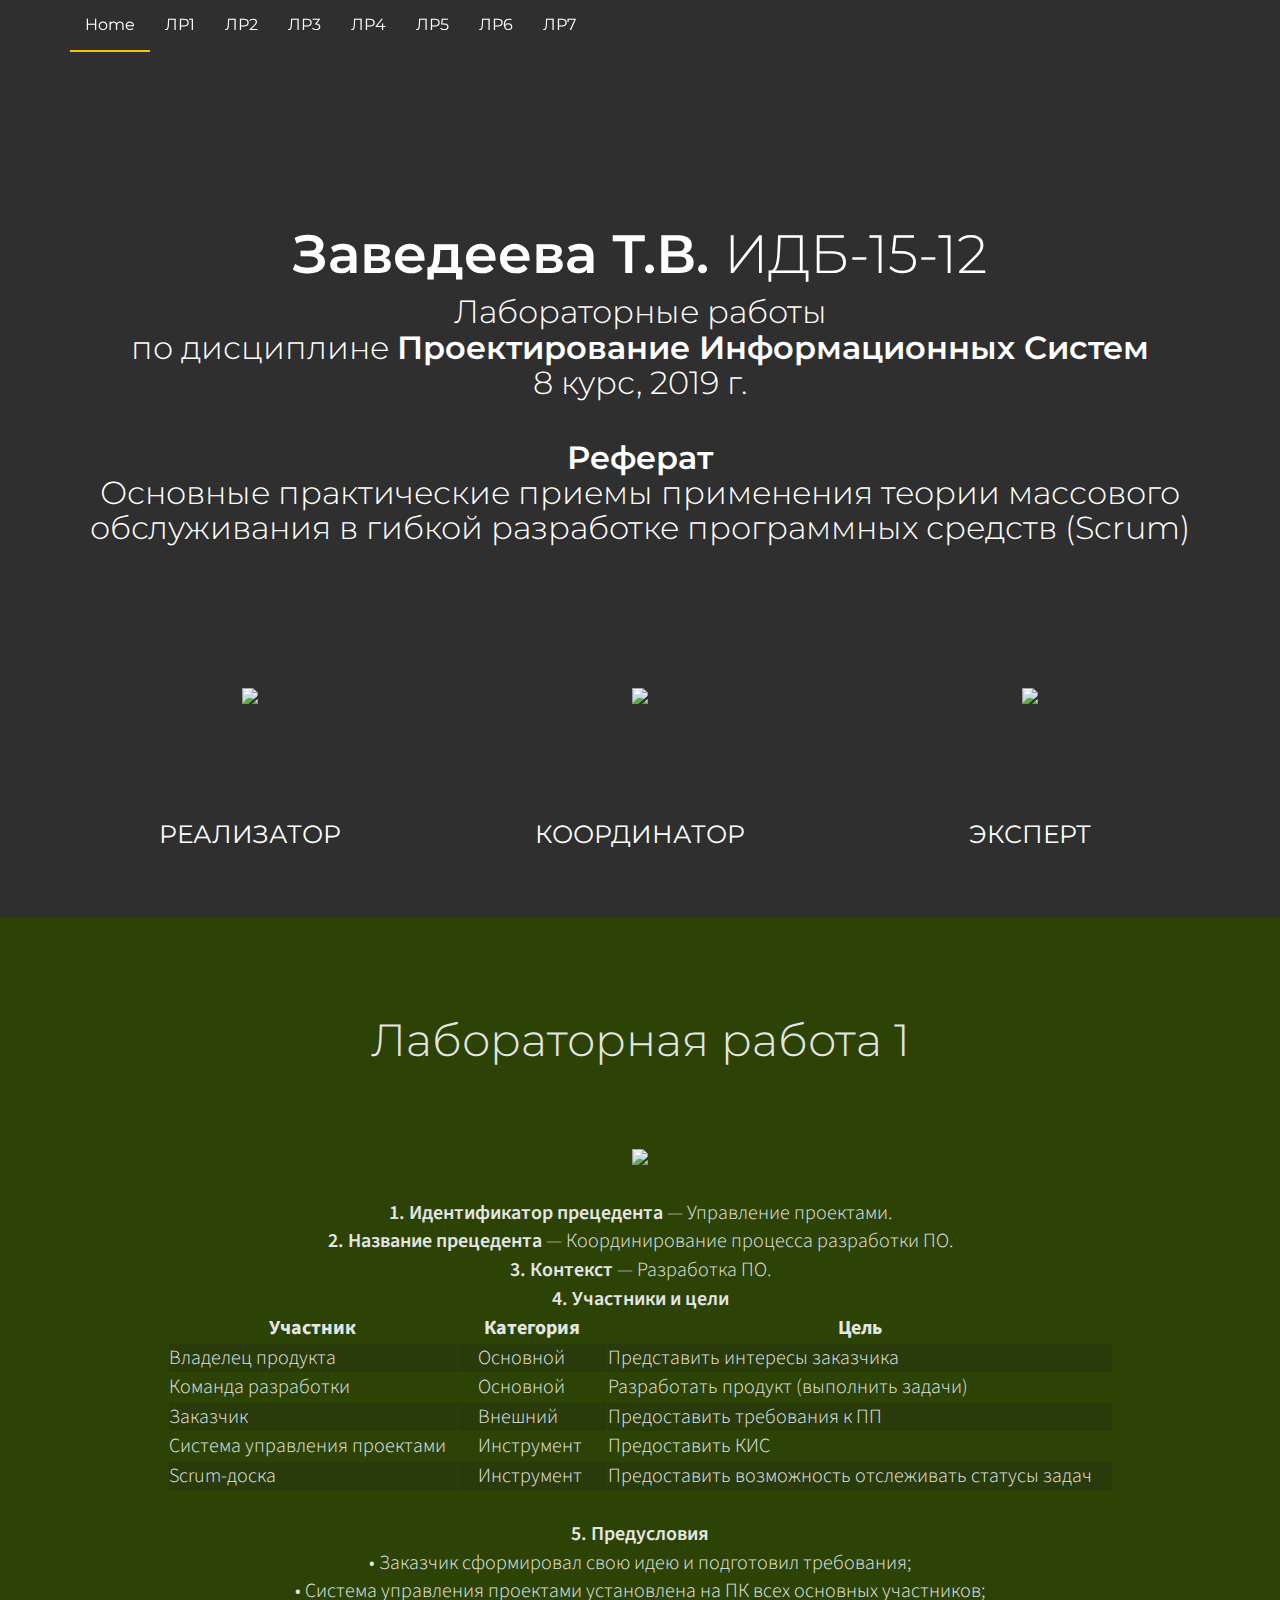
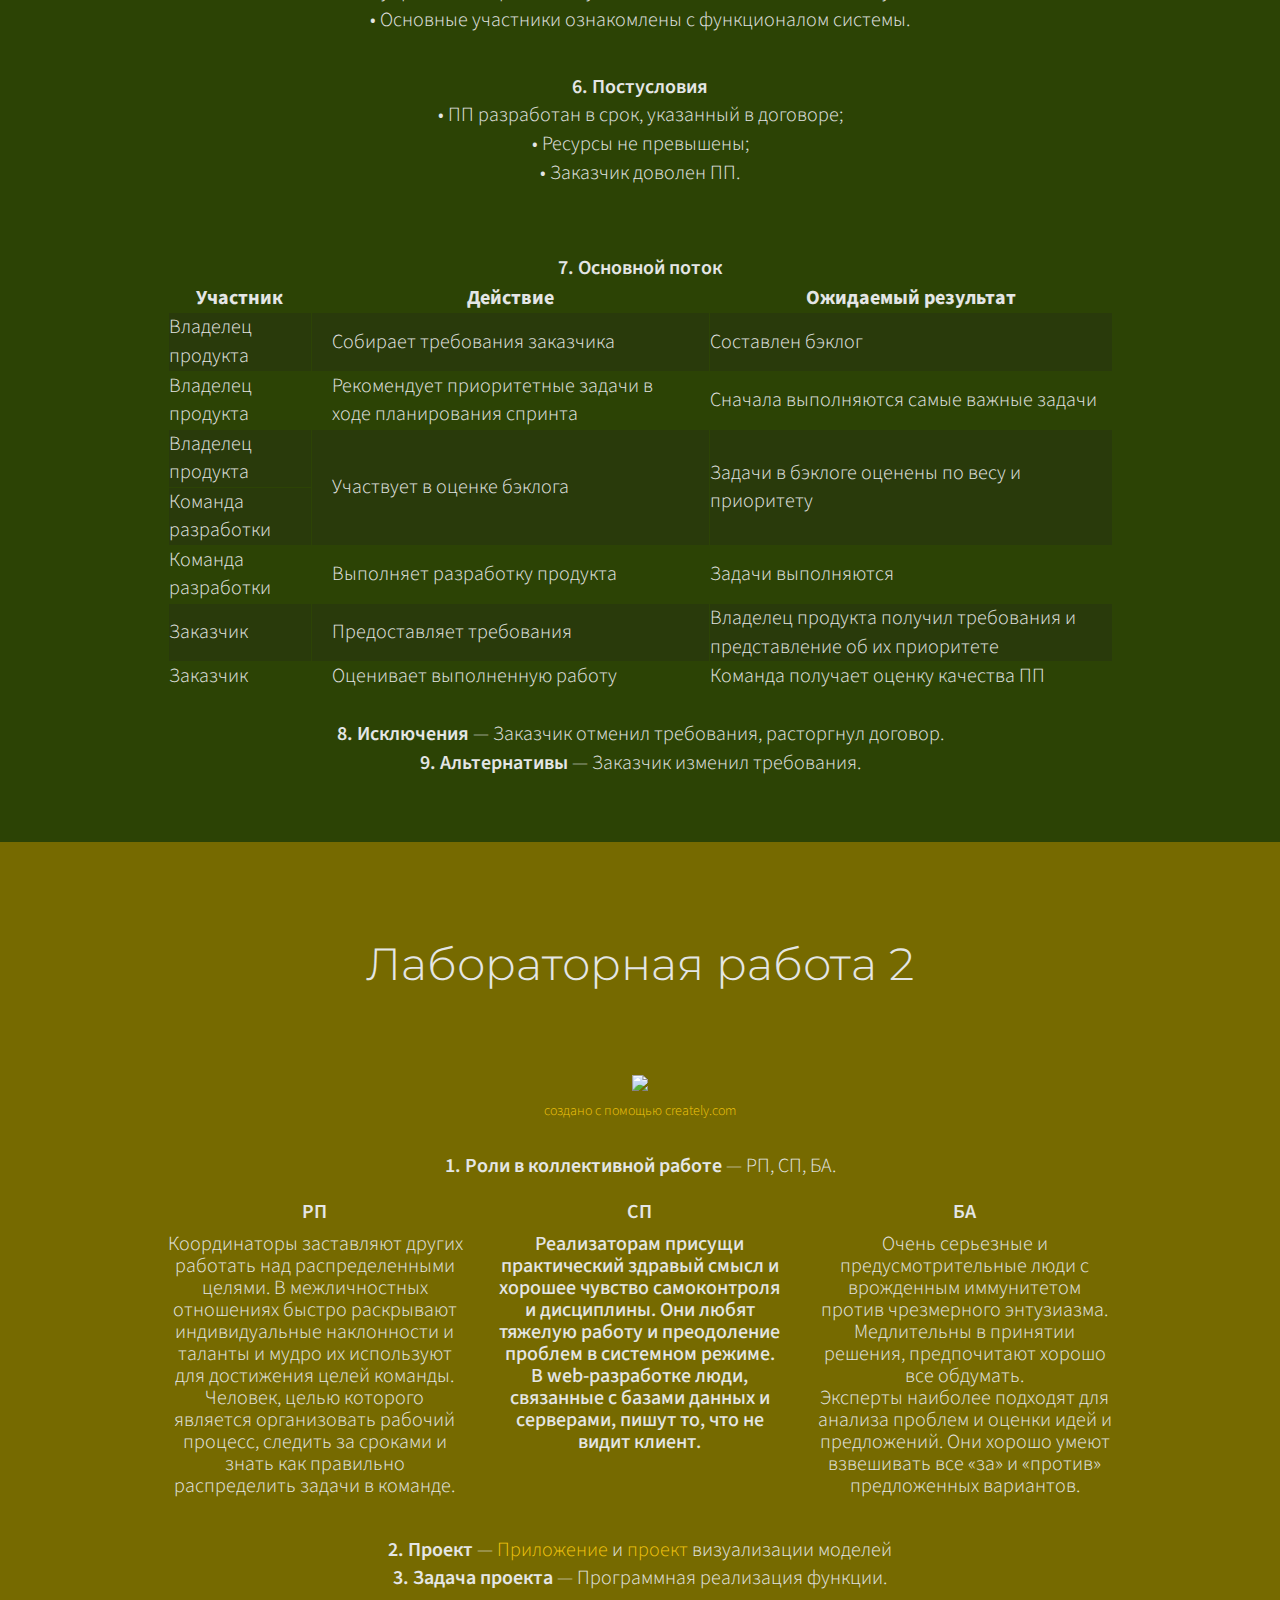
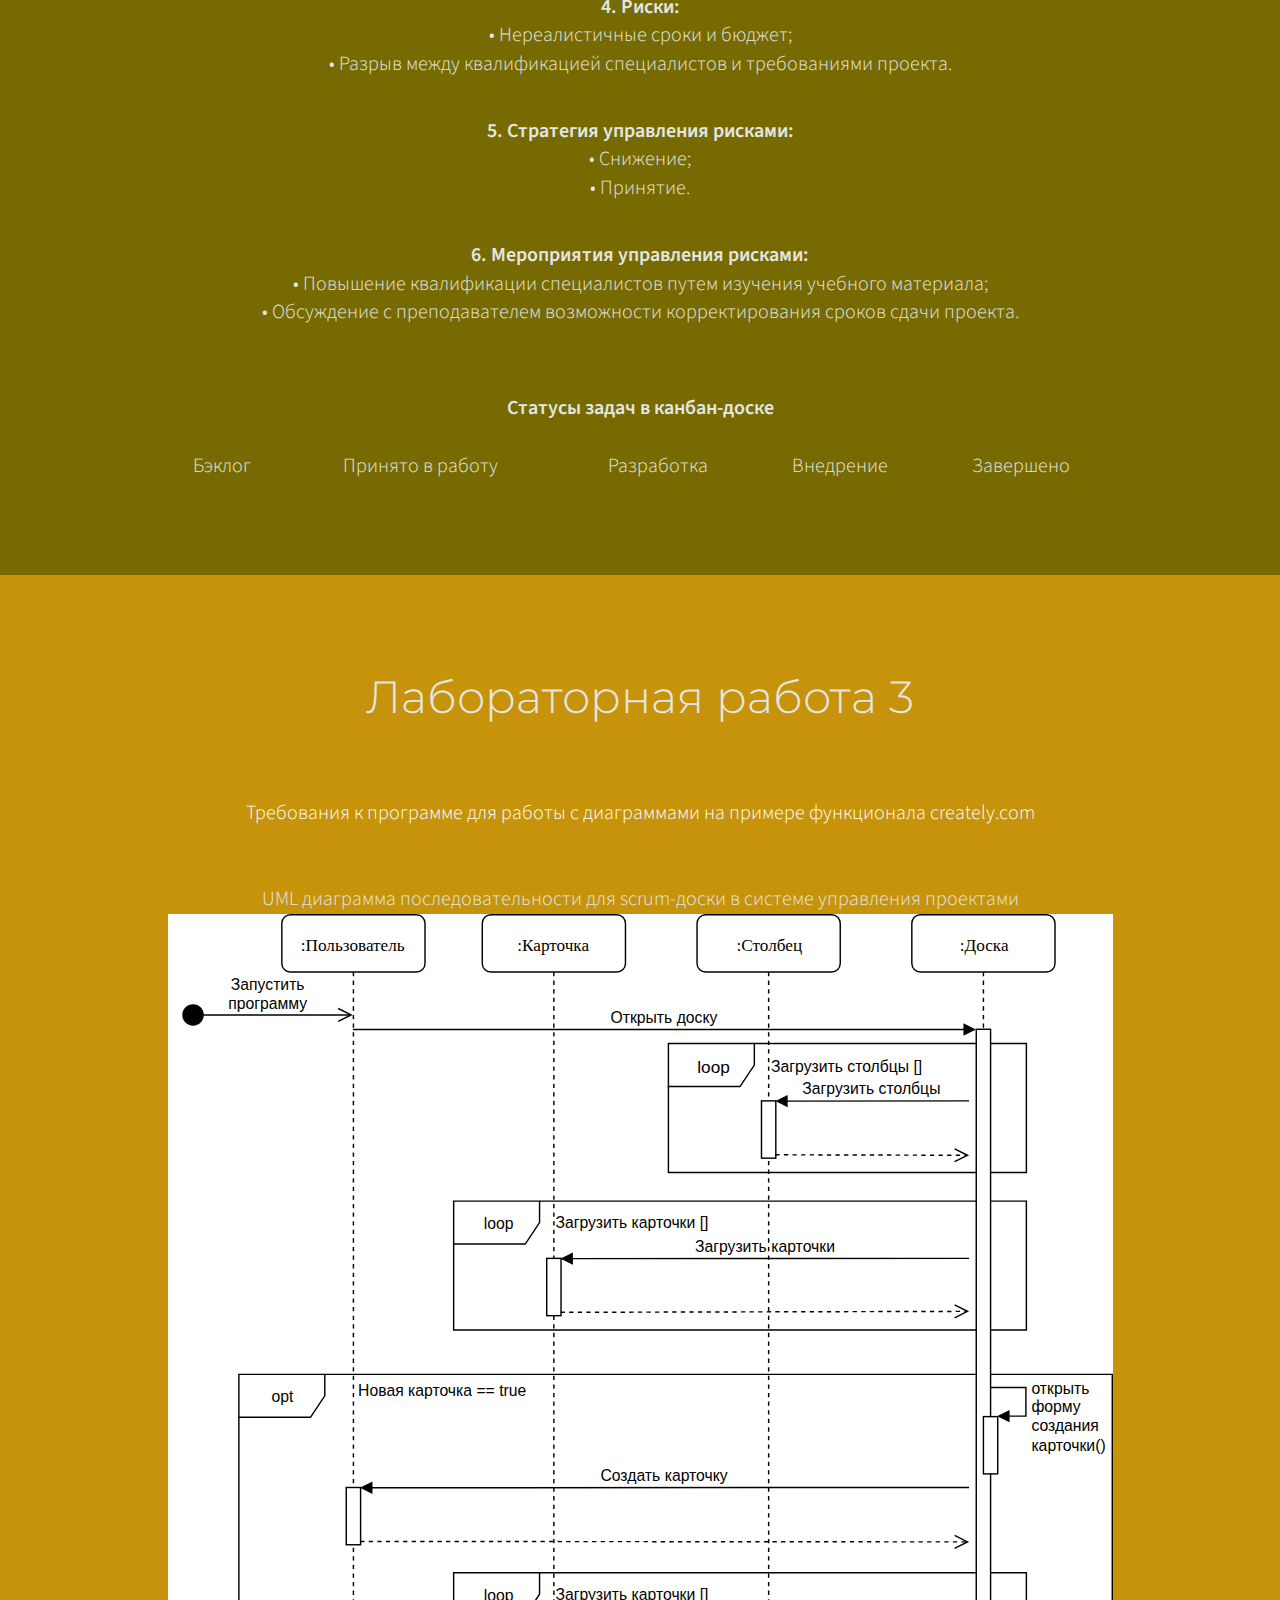
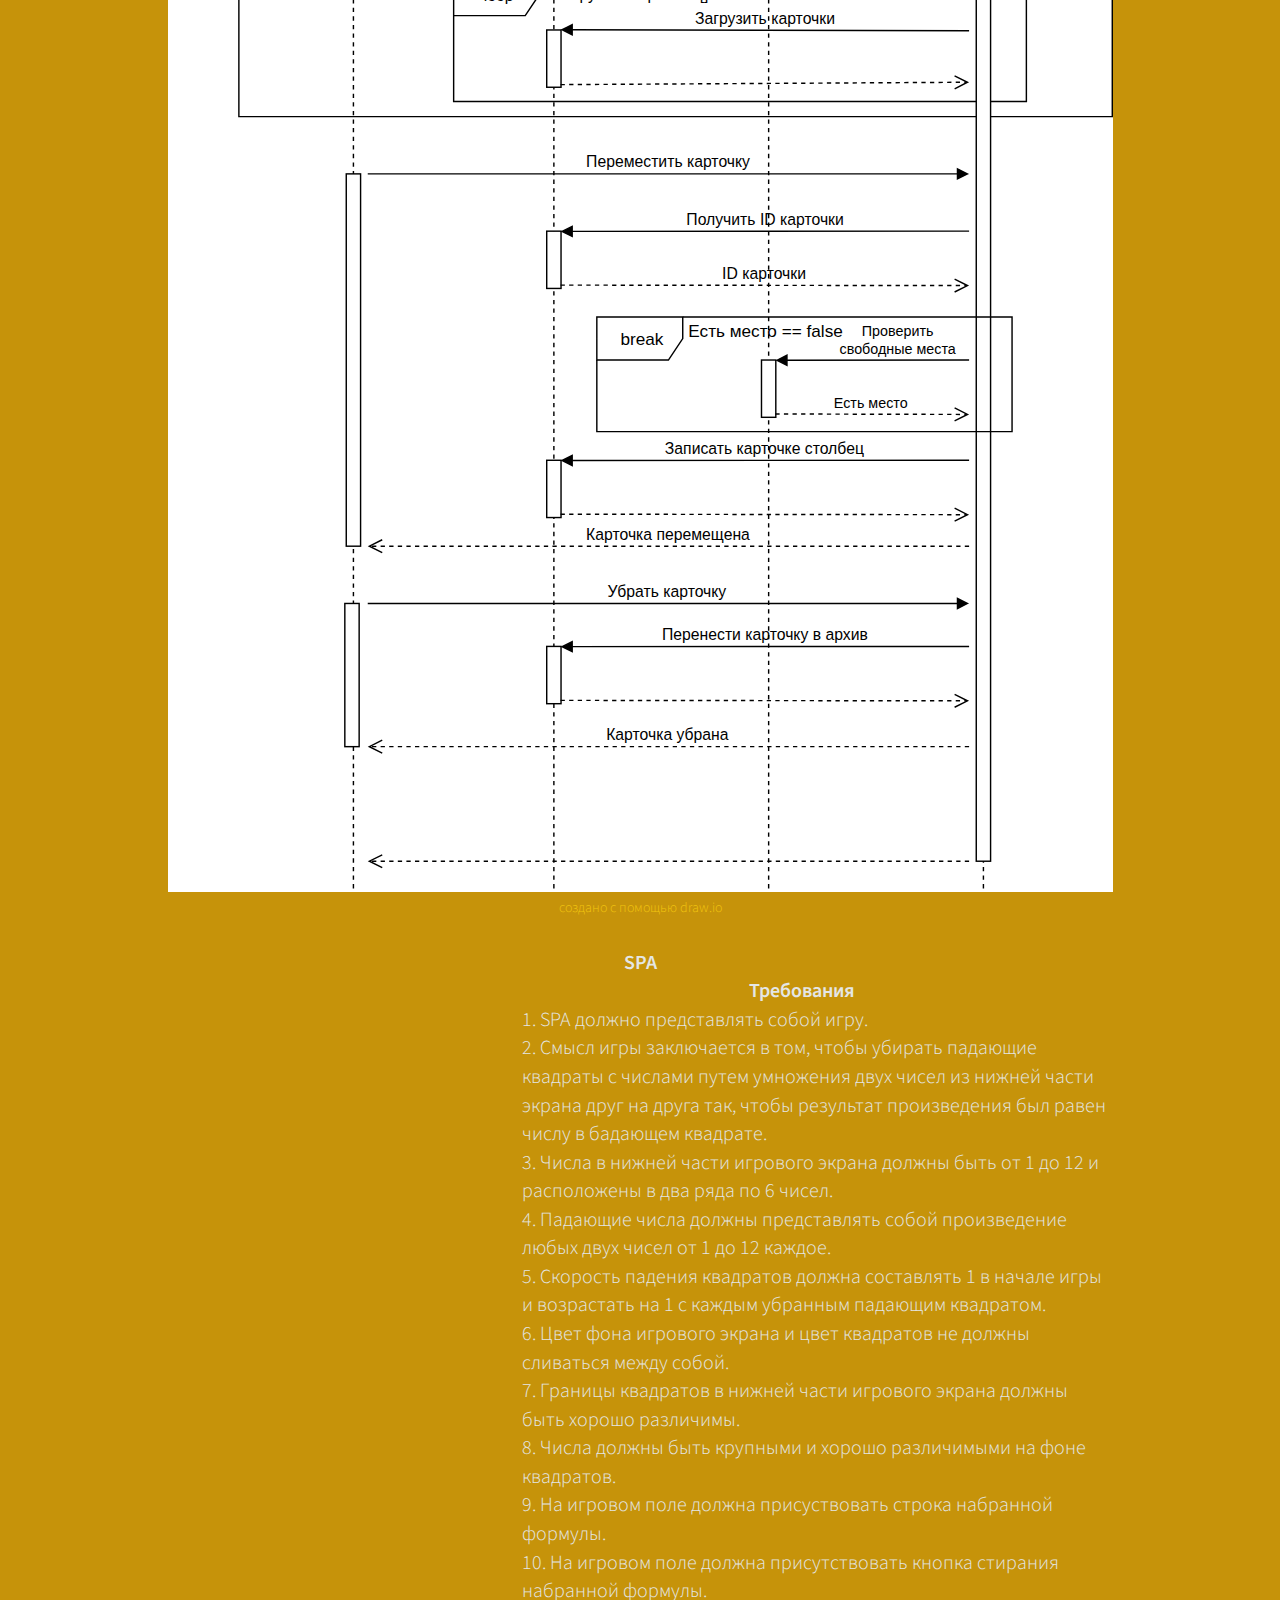
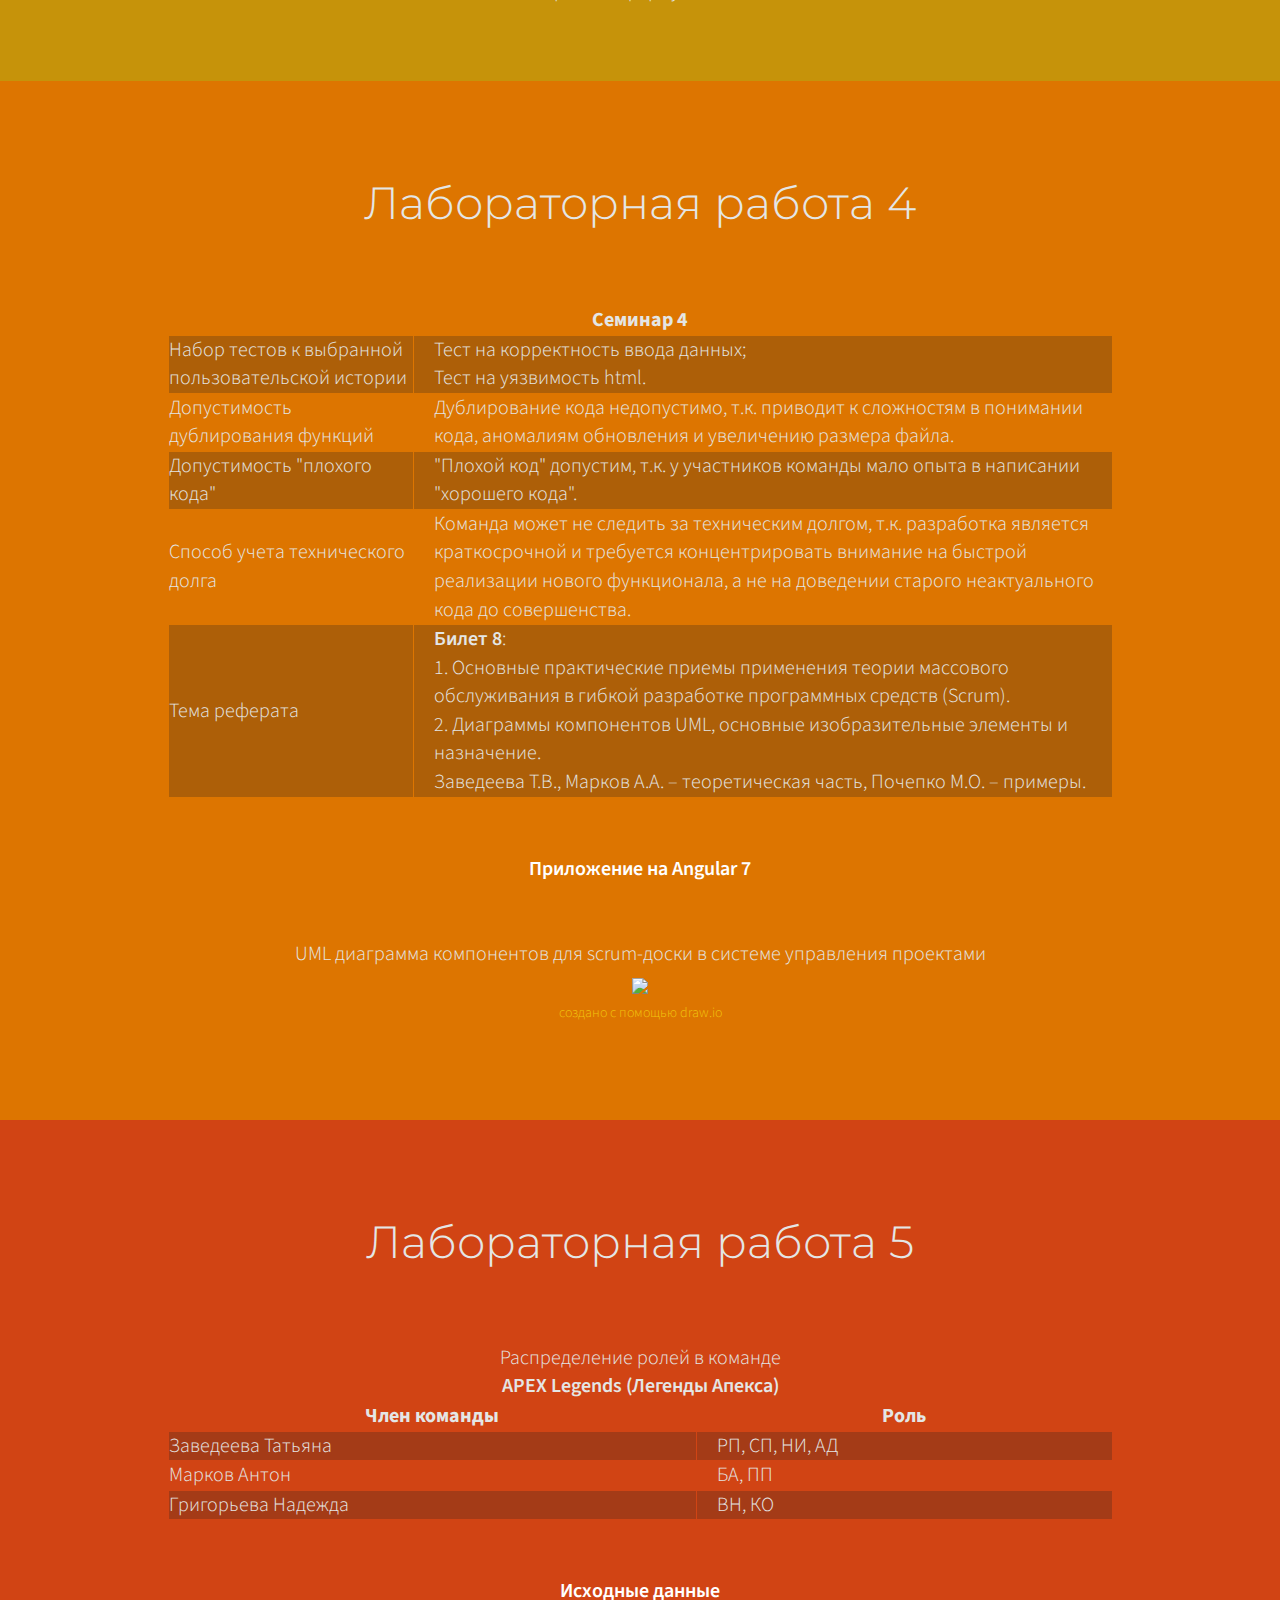
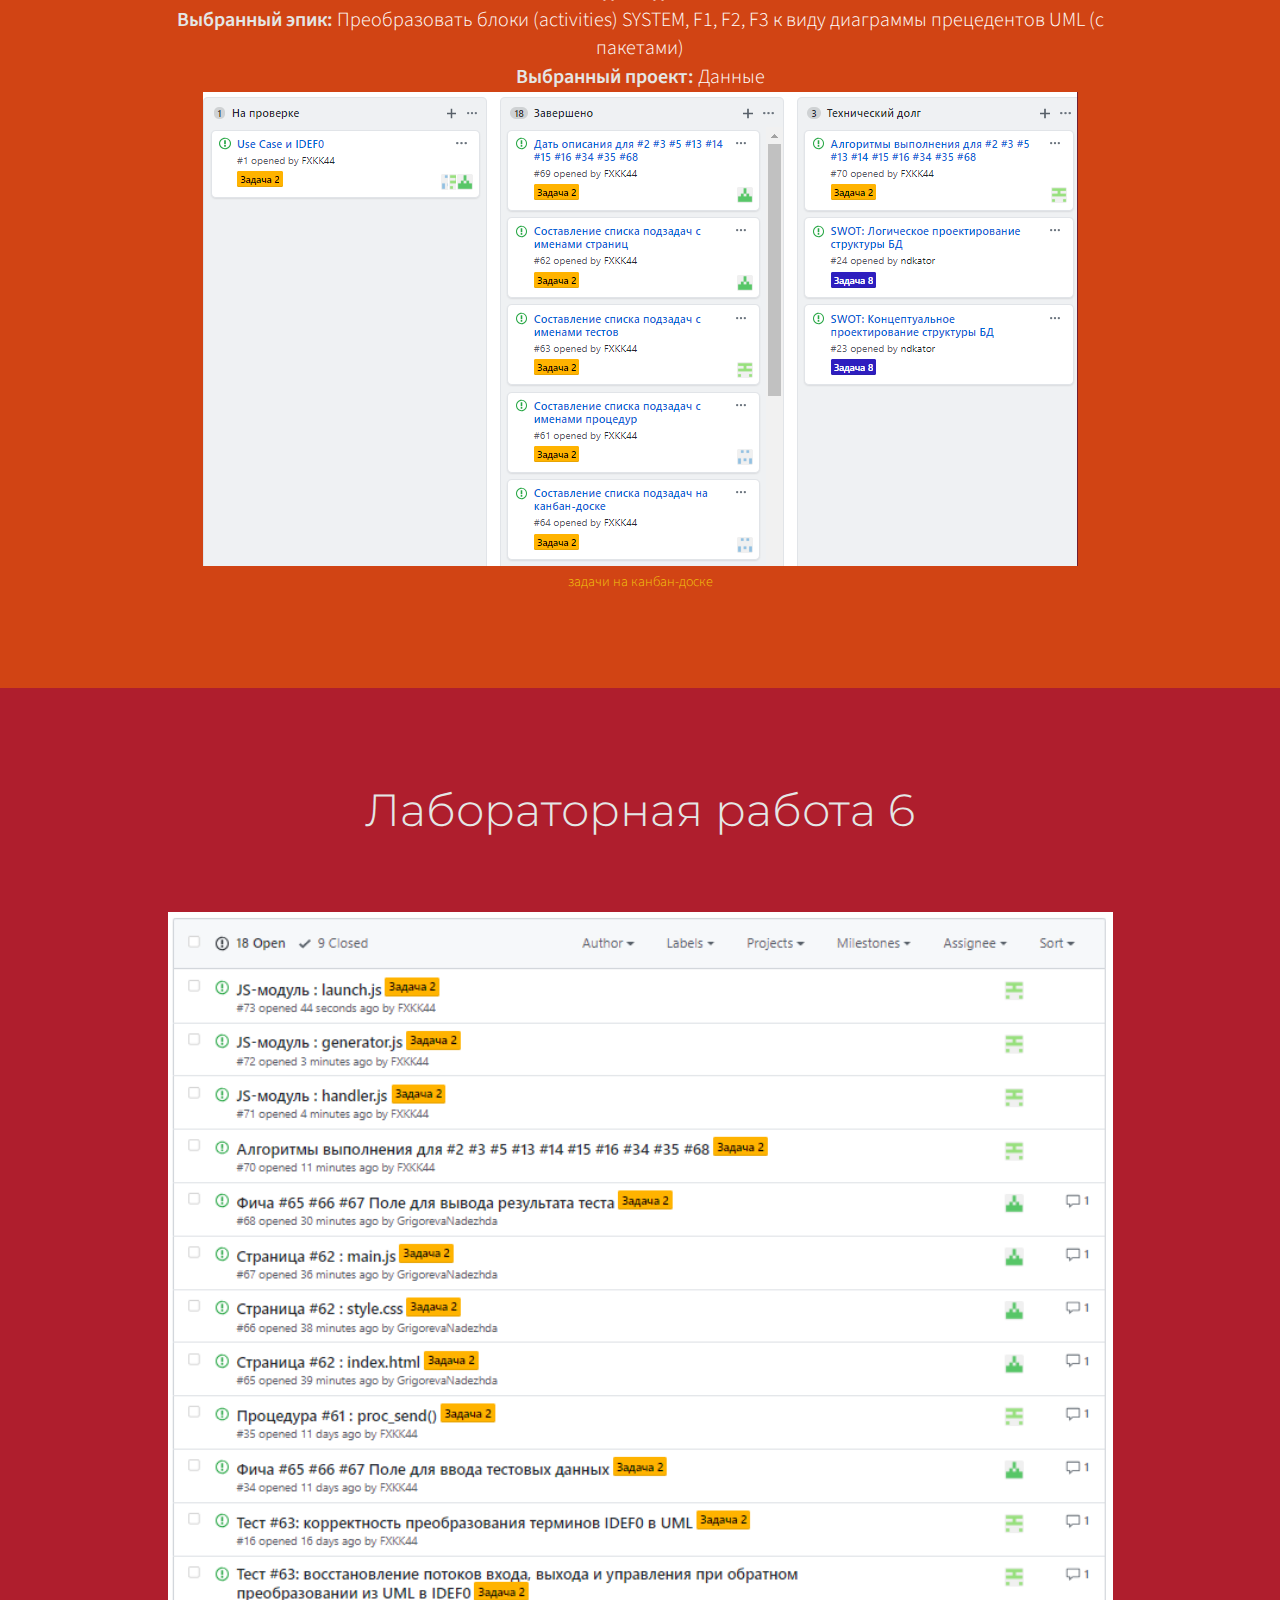
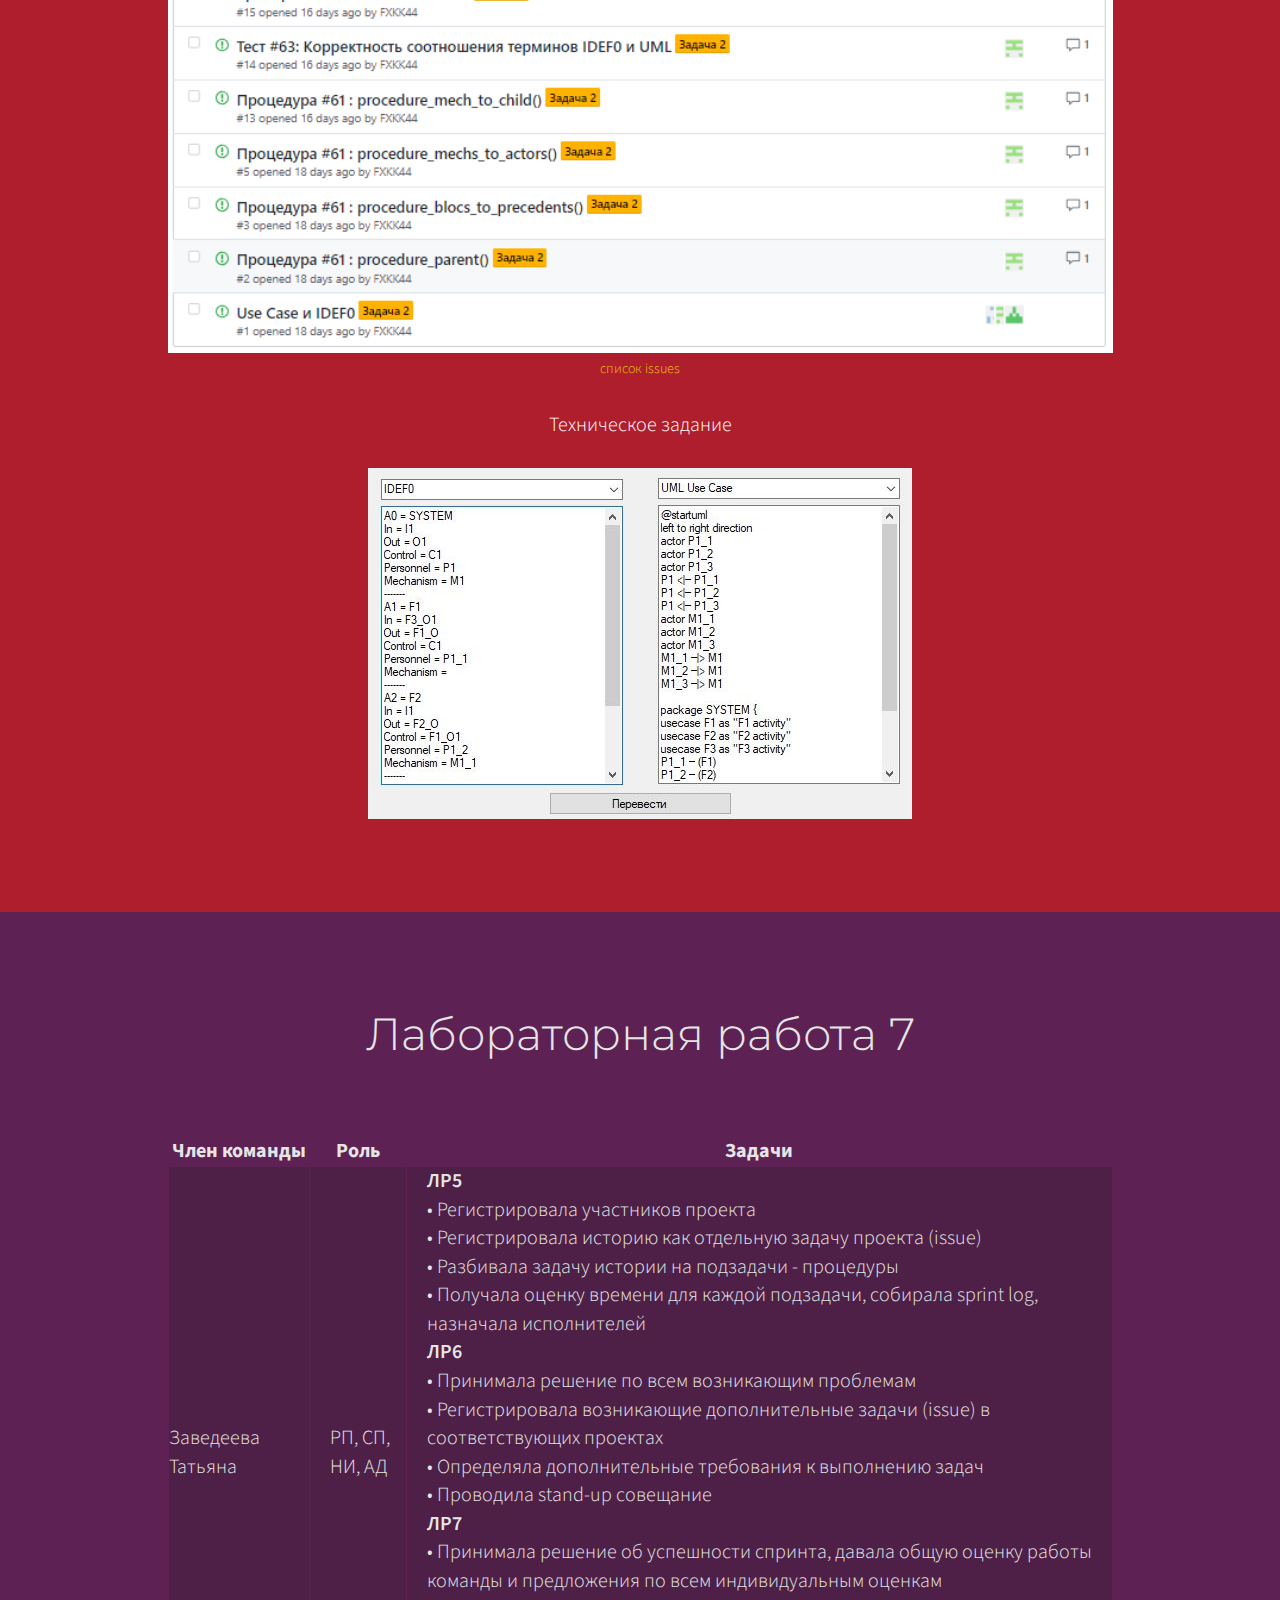
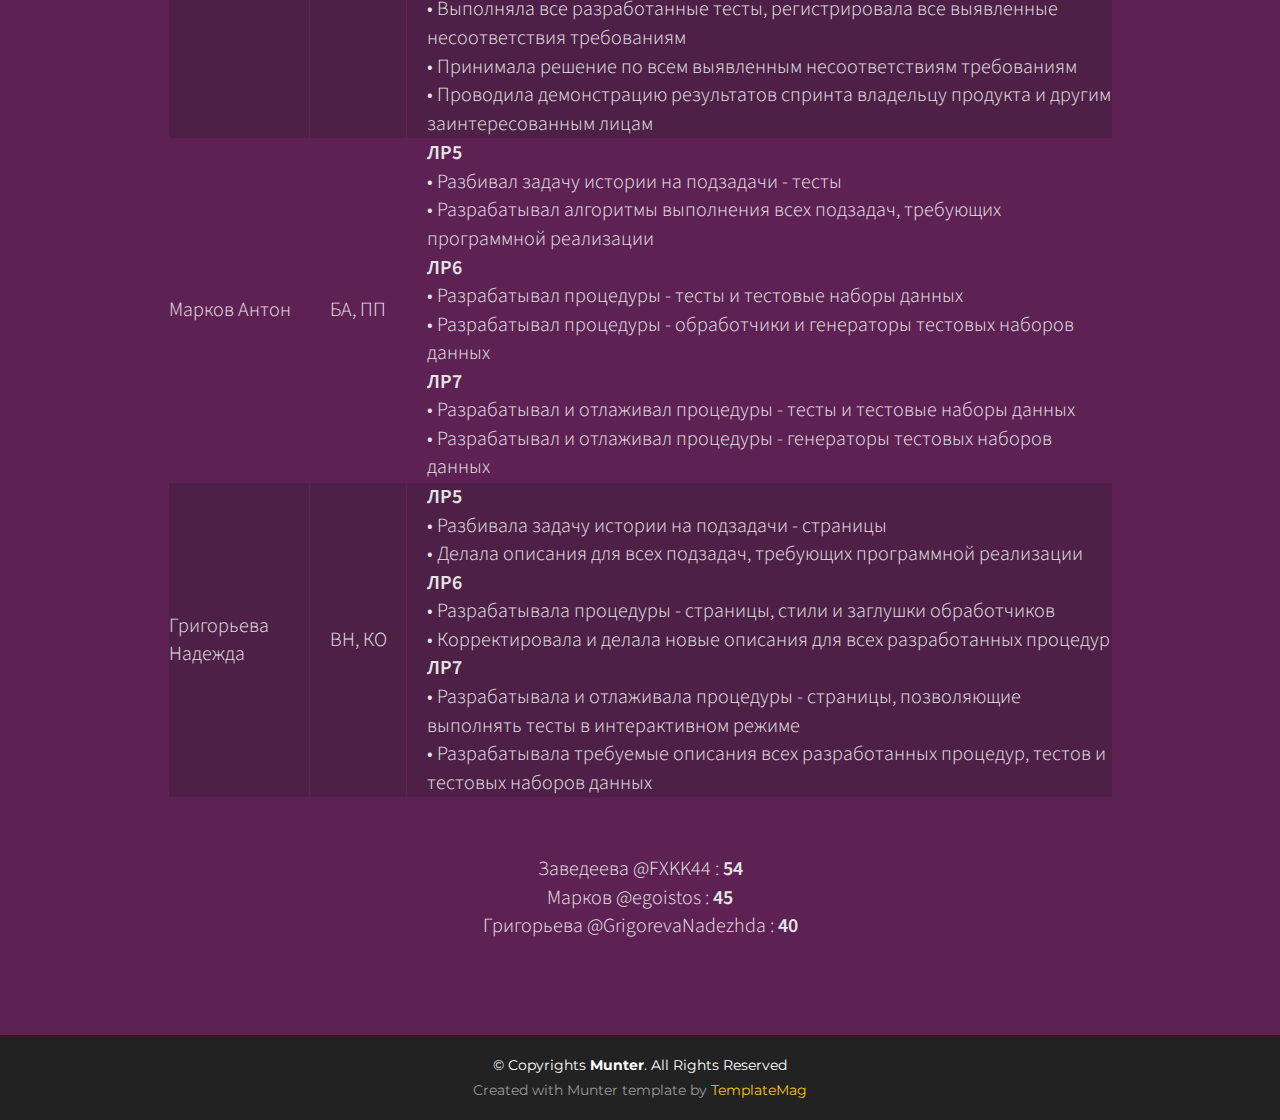
==== commit 38346824: "Update index.html" ====
--- a/index.html
+++ b/index.html
@@ -69,6 +69,9 @@
             по дисциплине <span class="font-semibold">Проектирование Информационных Систем</span><br>
             8 курс, 2019 г.</h4>
           <br>
+		  <h4 class="font-light"><span class="font-semibold">Реферат</span><br>
+            <a href="https://github.com/stankin/design-2019/wiki/exam_08" style="color:#fff">Основные практические приемы применения теории массового обслуживания в гибкой разработке программных средств (Scrum)<br></h4>
+		  <br>
           <br>
         </div>
         <!-- /col-12 -->
@@ -455,10 +458,7 @@
 			
 			<!-- Название картинки<br/> -->
 			<a style="color: #f1c40f; font-size: 14px" href="https://github.com/stankin/oop-model/projects/1"><img src="img/5ЛР.PNG"><br/>
-			задачи на канбан-доске</a><br/><br/>
-
-			<!-- Название картинки<br/> -->
-			<img src="img/res.JPG"><br/><br/>		
+			задачи на канбан-доске</a><br/><br/>	
         </div>
         <div class="col-sm-1 hidden-sm">&nbsp;</div>
       </div>
@@ -485,6 +485,10 @@
 		<a style="color: #f1c40f; font-size: 14px" href="https://github.com/stankin/oop-model/issues?q=is%3Aissue+is%3Aopen+label%3A"Задача+2""><img style="width: 100%;" src="img/5ЛР_Задачи.PNG"><br/>
 		список issues</a><br/><br/>
 		<a href="https://drive.google.com/open?id=1SlCzbc2xnUf63VBSDsBGDUbV52j11F__" style="color: #fff;">Техническое задание</a><br/><br/>
+		
+
+			<!-- Название картинки<br/> -->
+			<img src="img/res.JPG"><br/><br/>	
         </div>
         <div class="col-sm-1 hidden-sm">&nbsp;</div>
       </div>
